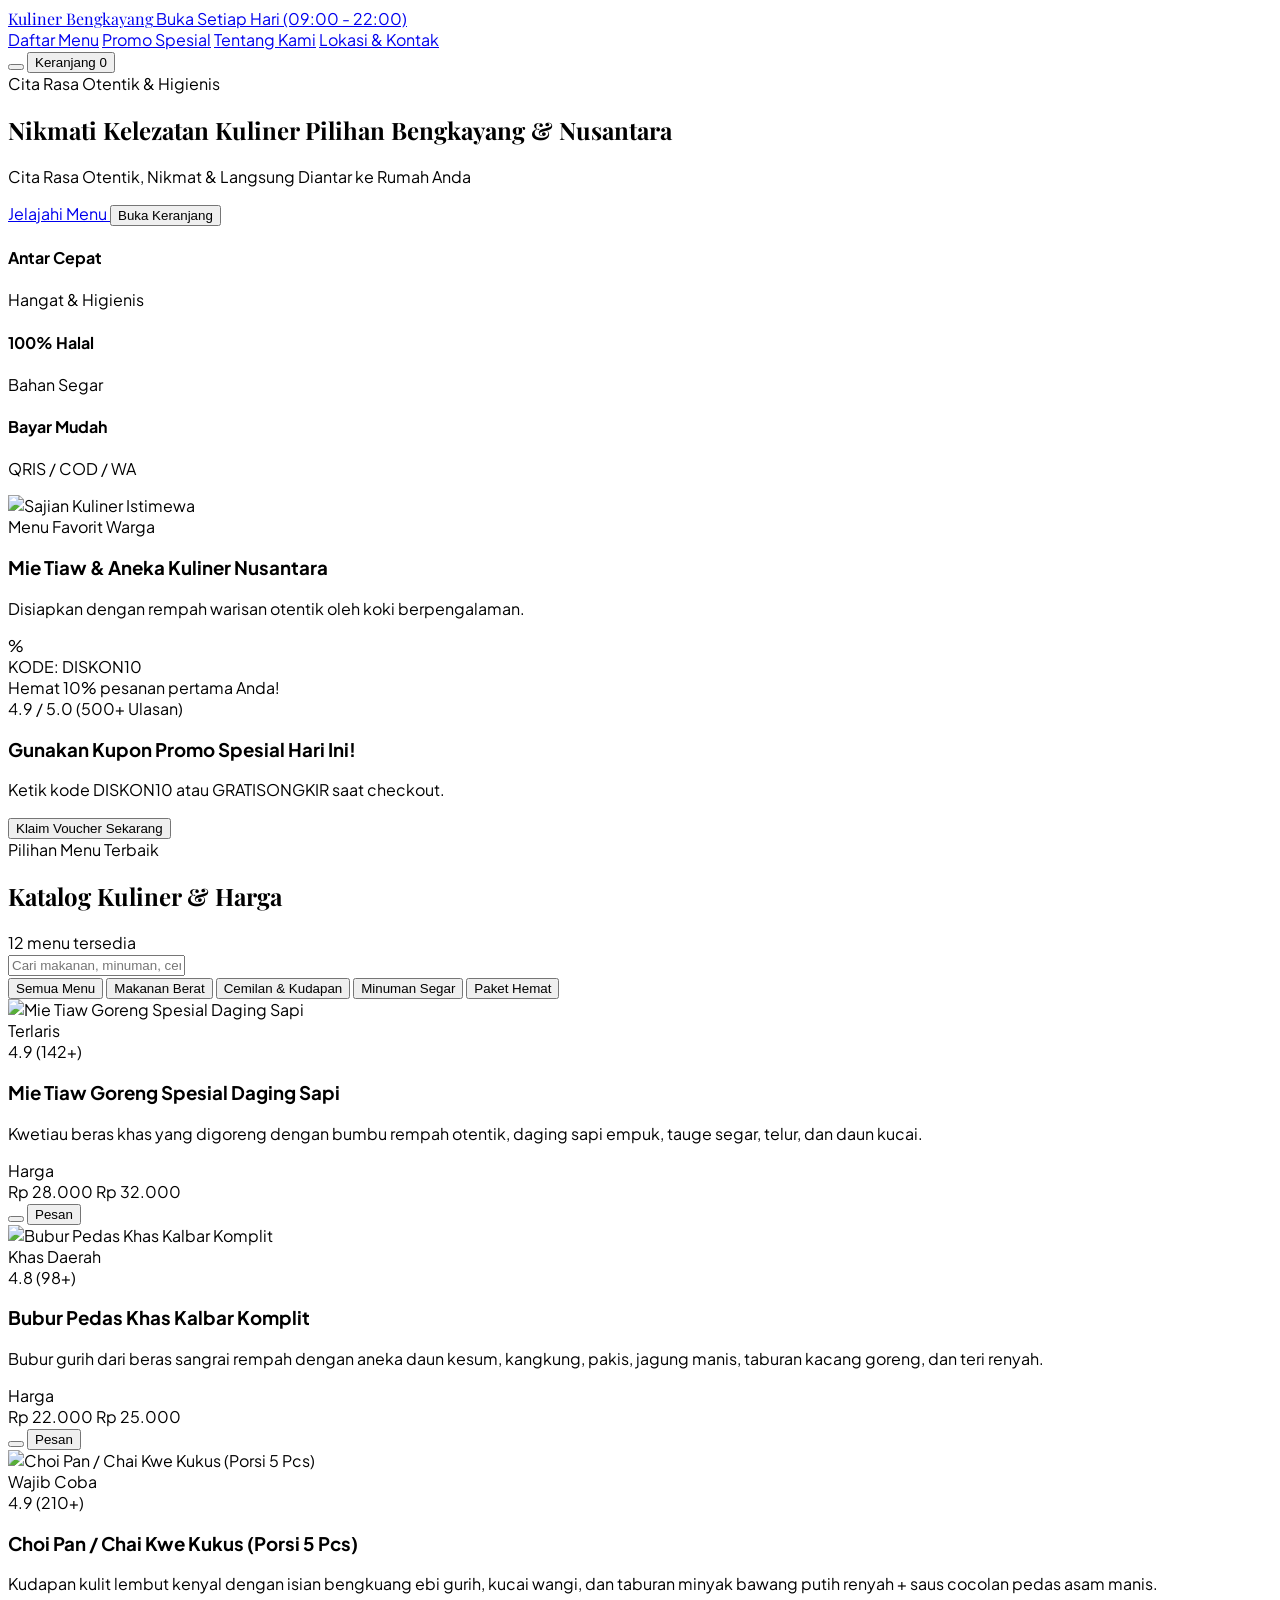
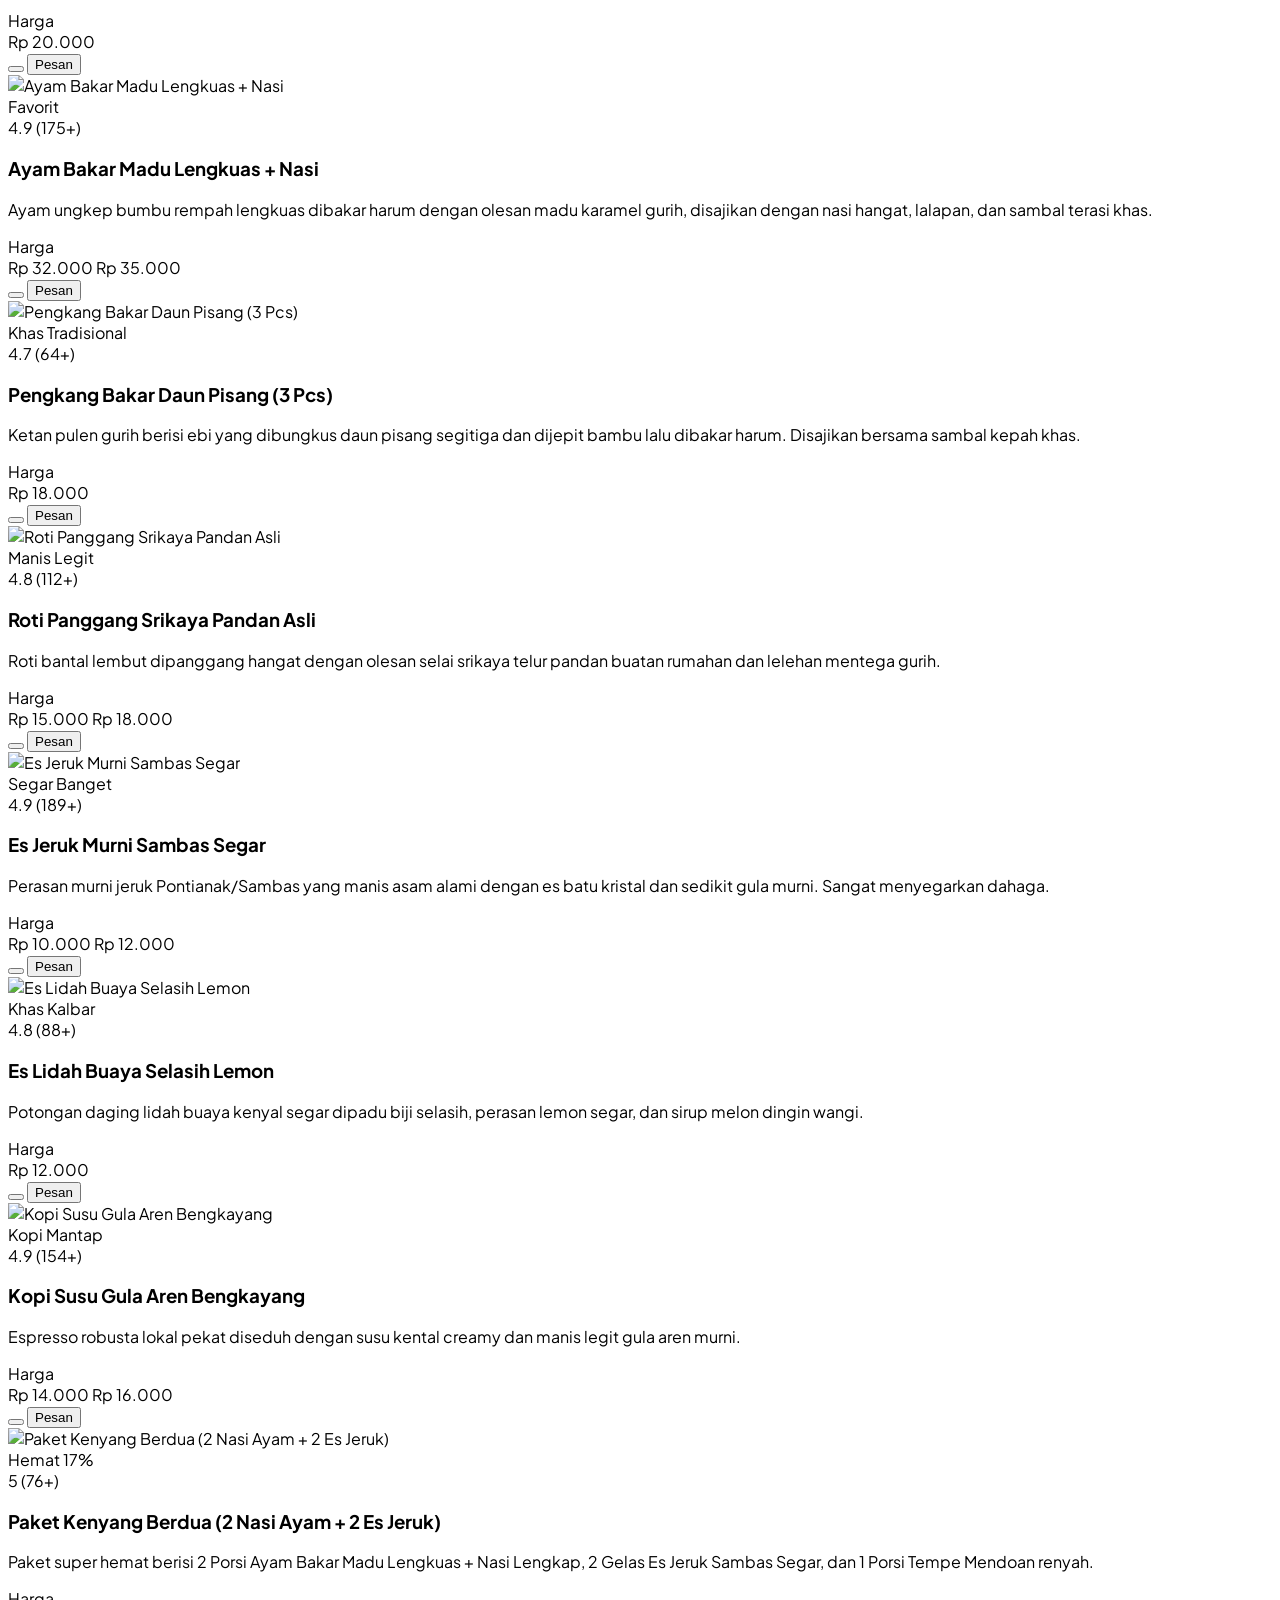
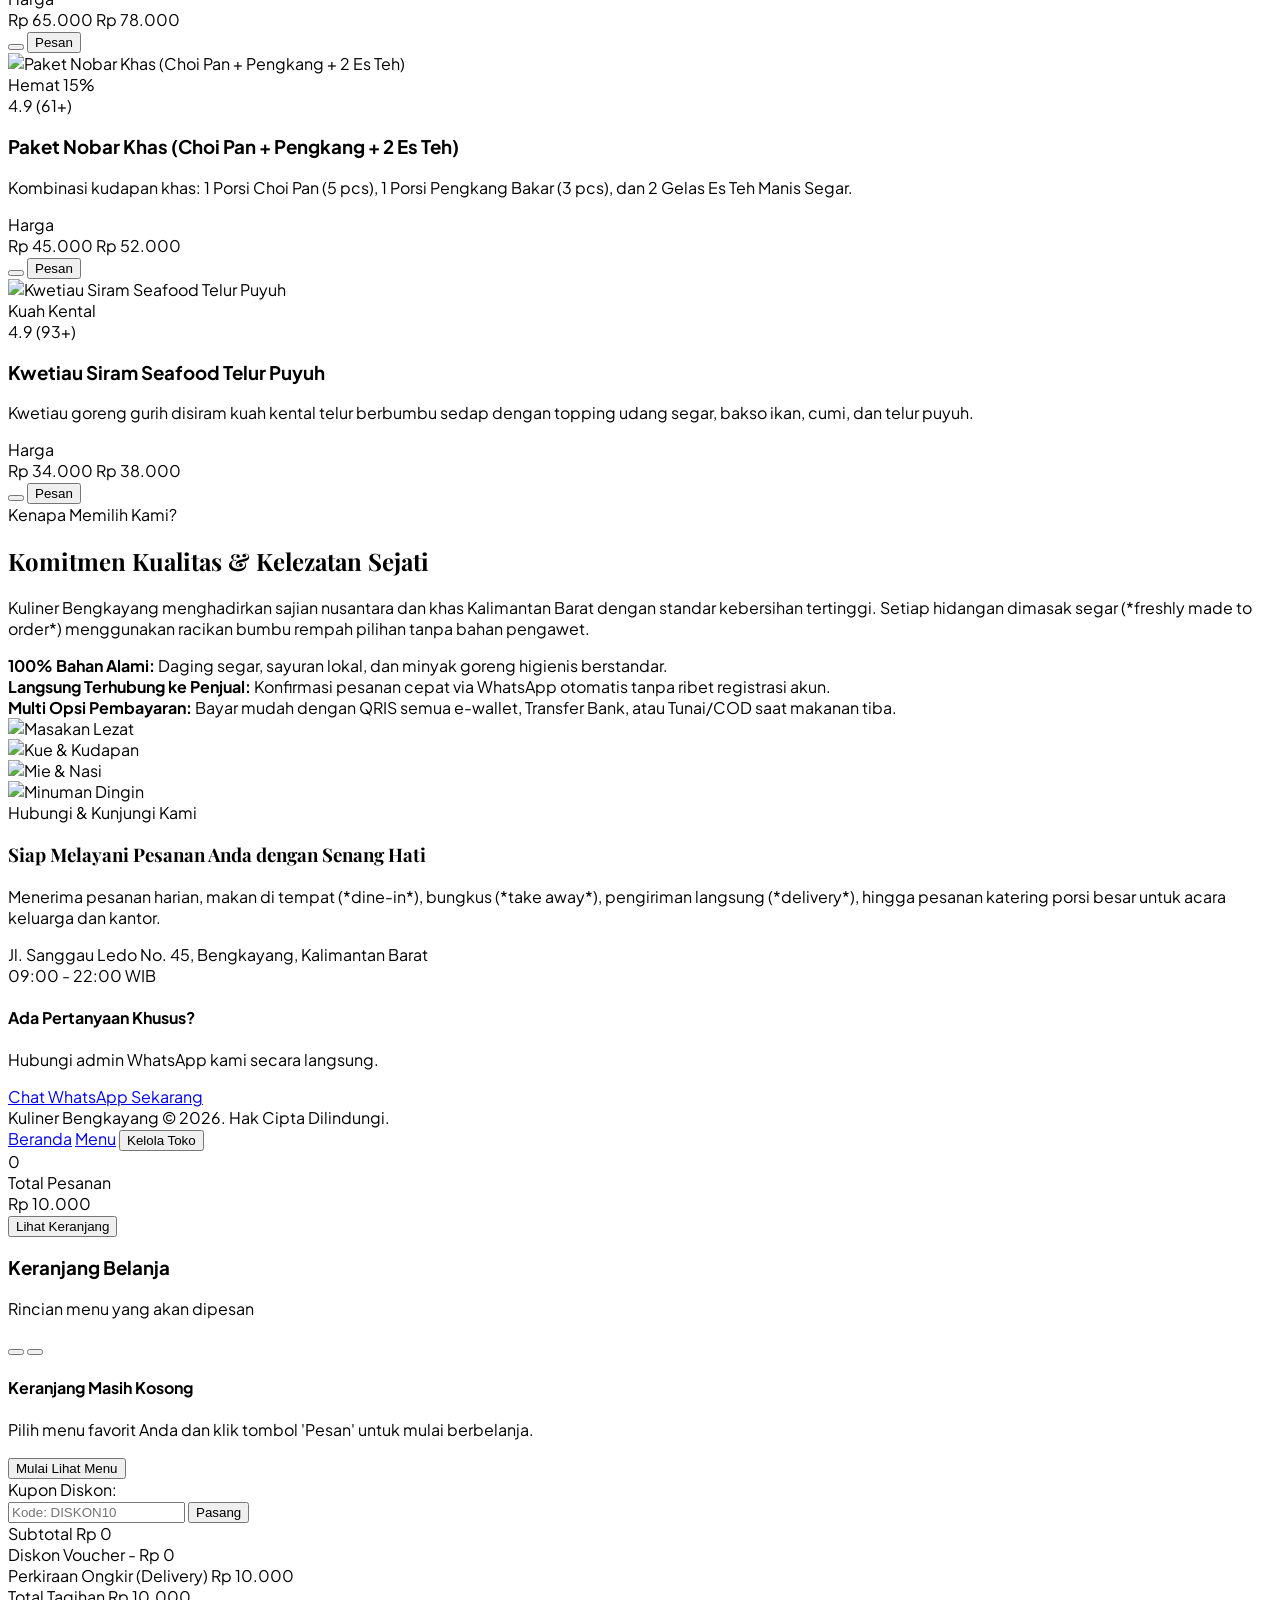
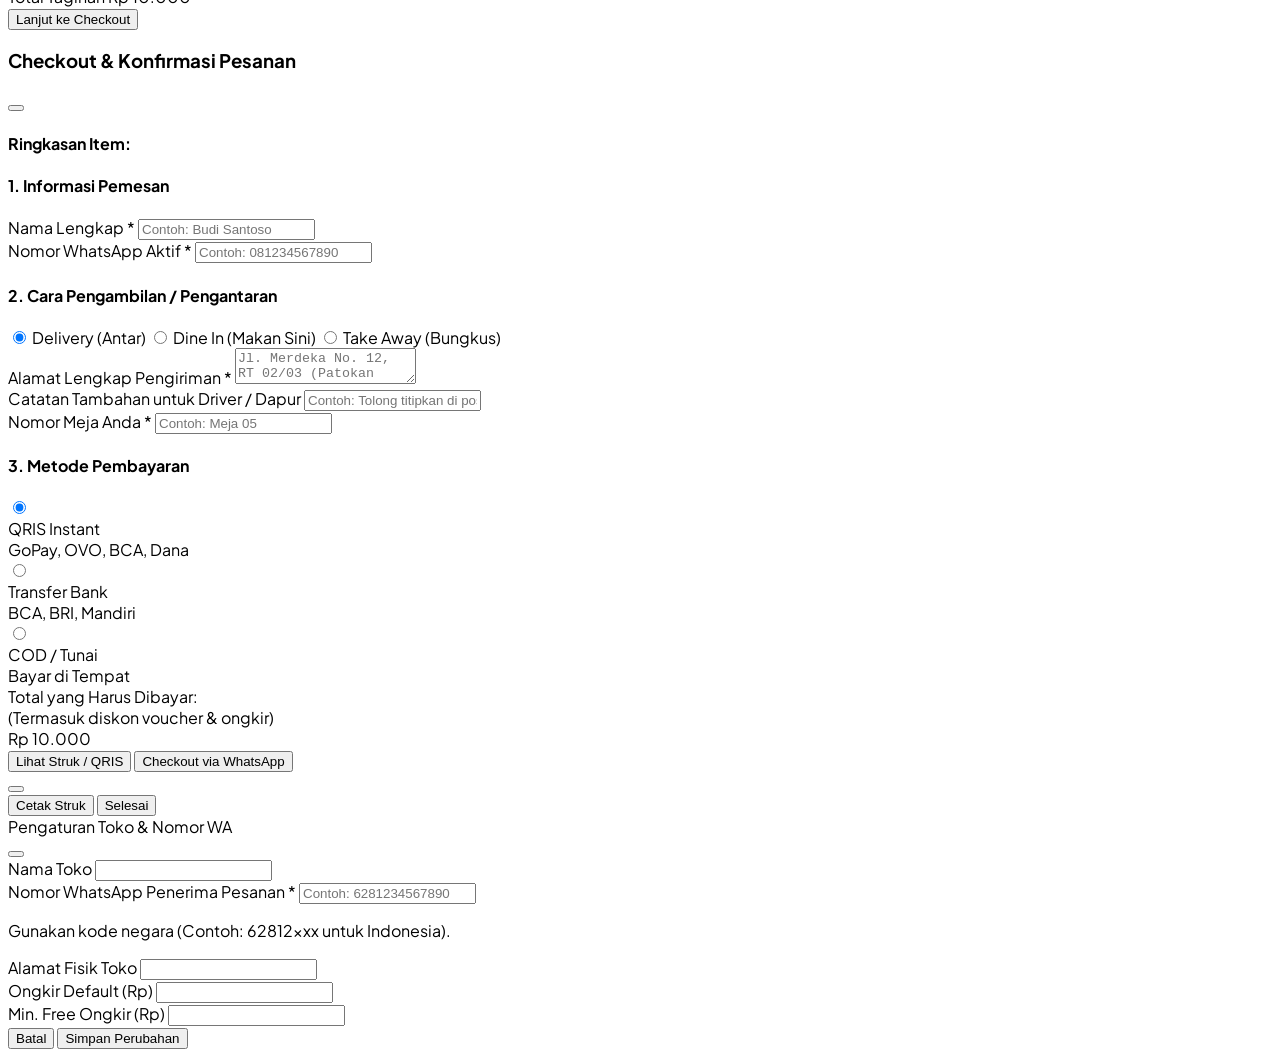
==== index.html @ 701ecc0f "Initial commit: Website Kuliner Bengkayang & Checkout" ====
<!DOCTYPE html>
<html lang="id" class="scroll-smooth">
<head>
  <meta charset="UTF-8">
  <meta name="viewport" content="width=device-width, initial-scale=1.0">
  <title>Kuliner Bengkayang - Pesan Makanan Lezat Online</title>
  
  <!-- Meta SEO & Favicon -->
  <meta name="description" content="Website pemesanan aneka kuliner lezat khas Bengkayang dan Nusantara. Langsung pesan dengan mudah dan checkout via WhatsApp!">
  <link rel="icon" type="image/svg+xml" href="data:image/svg+xml,<svg xmlns='http://www.w3.org/2000/svg' viewBox='0 0 24 24' fill='%23ea580c'><path d='M12 2C6.48 2 2 6.48 2 12s4.48 10 10 10 10-4.48 10-10S17.52 2 12 2zm1 17.93c-3.95-.49-7-3.85-7-7.93 0-.62.08-1.21.21-1.79L9 15v1c0 1.1.9 2 2 2v1.93zm6.9-2.54c-.26-.81-1-1.39-1.9-1.39h-1v-3c0-.55-.45-1-1-1H8v-2h2c.55 0 1-.45 1-1V7h2c1.1 0 2-.9 2-2v-.41c2.93 1.19 5 4.06 5 7.41 0 2.08-.8 3.97-2.1 5.4z'/></svg>">
  
  <!-- Tailwind CSS CDN -->
  <script src="https://cdn.tailwindcss.com"></script>
  <script>
    tailwind.config = {
      theme: {
        extend: {
          colors: {
            brand: {
              50: '#fff7ed',
              100: '#ffedd5',
              200: '#fed7aa',
              300: '#fdba74',
              400: '#fb923c',
              500: '#f97316',
              600: '#ea580c',
              700: '#c2410c',
              800: '#9a3412',
              900: '#7c2d12',
            }
          }
        }
      }
    }
  </script>

  <!-- Lucide Icons -->
  <script src="https://unpkg.com/lucide@latest"></script>
  
  <!-- Custom Styles -->
  <link rel="stylesheet" href="css/custom.css">
</head>
<body class="bg-slate-50 text-slate-800 antialiased min-h-screen flex flex-col justify-between">

  <!-- ==================== HEADER / NAVBAR ==================== -->
  <header class="sticky top-0 z-40 glass-nav border-b border-slate-200/80 transition-all duration-300">
    <div class="max-w-7xl mx-auto px-4 sm:px-6 lg:px-8">
      <div class="flex items-center justify-between h-20">
        
        <!-- Logo & Store Name -->
        <a href="#home" class="flex items-center gap-3 group">
          <div class="w-11 h-11 rounded-2xl bg-gradient-to-tr from-orange-600 to-amber-500 flex items-center justify-center text-white shadow-lg shadow-orange-500/30 group-hover:scale-105 transition">
            <i data-lucide="utensils-crossed" class="w-6 h-6"></i>
          </div>
          <div>
            <span class="text-xl font-extrabold text-slate-900 tracking-tight block font-serif-title store-name-text">
              Kuliner Bengkayang
            </span>
            <span class="text-[11px] font-medium text-orange-600 tracking-wider uppercase flex items-center gap-1">
              <span class="w-2 h-2 rounded-full bg-emerald-500 animate-pulse"></span>
              Buka Setiap Hari (09:00 - 22:00)
            </span>
          </div>
        </a>

        <!-- Desktop Navigation -->
        <nav class="hidden md:flex items-center gap-8 text-sm font-semibold text-slate-600">
          <a href="#menu" class="hover:text-orange-600 transition">Daftar Menu</a>
          <a href="#promo" class="hover:text-orange-600 transition">Promo Spesial</a>
          <a href="#tentang" class="hover:text-orange-600 transition">Tentang Kami</a>
          <a href="#lokasi" class="hover:text-orange-600 transition">Lokasi & Kontak</a>
        </nav>

        <!-- Header Actions -->
        <div class="flex items-center gap-3">
          <!-- Tombol Setting Penjual / Admin Cepat -->
          <button 
            type="button"
            onclick="openStoreSettingsModal()" 
            title="Pengaturan Toko & Nomor WhatsApp"
            class="p-2.5 text-slate-500 hover:text-orange-600 hover:bg-orange-50 rounded-xl transition border border-slate-200">
            <i data-lucide="settings" class="w-5 h-5"></i>
          </button>

          <!-- Tombol Keranjang -->
          <button 
            type="button"
            onclick="toggleCartDrawer(true)"
            class="cart-trigger-btn relative flex items-center gap-2.5 bg-orange-600 hover:bg-orange-700 active:scale-95 text-white px-4 py-2.5 rounded-xl font-bold text-sm shadow-md shadow-orange-500/25 transition">
            <i data-lucide="shopping-bag" class="w-5 h-5"></i>
            <span class="hidden sm:inline">Keranjang</span>
            <span class="cart-count-badge hidden absolute -top-2 -right-2 bg-slate-900 text-white text-xs font-black w-6 h-6 rounded-full flex items-center justify-center border-2 border-white shadow">
              0
            </span>
          </button>
        </div>
      </div>
    </div>
  </header>

  <!-- ==================== MAIN CONTENT ==================== -->
  <main class="flex-grow">

    <!-- HERO SECTION -->
    <section id="home" class="relative overflow-hidden bg-gradient-to-b from-orange-50/80 via-white to-slate-50 py-12 sm:py-20">
      <!-- Decorative Background Ornaments -->
      <div class="absolute top-0 right-0 -mr-20 -mt-20 w-96 h-96 bg-orange-200/40 rounded-full blur-3xl pointer-events-none"></div>
      <div class="absolute bottom-0 left-0 -ml-20 -mb-20 w-80 h-80 bg-amber-200/30 rounded-full blur-3xl pointer-events-none"></div>

      <div class="max-w-7xl mx-auto px-4 sm:px-6 lg:px-8 relative z-10">
        <div class="grid grid-cols-1 lg:grid-cols-12 gap-12 items-center">
          
          <!-- Left Column: Copywriting & CTA -->
          <div class="lg:col-span-7 text-center lg:text-left">
            <div class="inline-flex items-center gap-2 px-3.5 py-1.5 rounded-full bg-orange-100 text-orange-800 text-xs font-bold tracking-wide uppercase mb-6 shadow-sm">
              <i data-lucide="flame" class="w-4 h-4 text-orange-600"></i>
              <span>Cita Rasa Otentik & Higienis</span>
            </div>

            <h1 class="text-3xl sm:text-5xl lg:text-6xl font-extrabold text-slate-900 tracking-tight leading-[1.15] mb-6 font-serif-title">
              Nikmati Kelezatan Kuliner Pilihan <span class="text-transparent bg-clip-text bg-gradient-to-r from-orange-600 to-amber-500">Bengkayang & Nusantara</span>
            </h1>

            <p id="storeTagline" class="text-base sm:text-lg text-slate-600 mb-8 max-w-2xl mx-auto lg:mx-0 leading-relaxed">
              Dari Mie Tiaw Goreng Daging Sapi, Choi Pan gurih, Bubur Pedas berempah, hingga Es Jeruk Sambas segar. Pesan online sekarang dan langsung checkout via WhatsApp dengan mudah!
            </p>

            <div class="flex flex-col sm:flex-row items-center justify-center lg:justify-start gap-4">
              <a href="#menu" class="w-full sm:w-auto inline-flex items-center justify-center gap-2 px-7 py-3.5 rounded-xl bg-orange-600 hover:bg-orange-700 text-white font-bold text-base shadow-lg shadow-orange-500/30 hover:shadow-orange-500/40 hover:-translate-y-0.5 transition">
                <i data-lucide="utensils" class="w-5 h-5"></i>
                <span>Jelajahi Menu</span>
              </a>
              <button onclick="toggleCartDrawer(true)" class="w-full sm:w-auto inline-flex items-center justify-center gap-2 px-7 py-3.5 rounded-xl bg-white hover:bg-slate-100 text-slate-700 font-bold text-base border border-slate-200 shadow-sm transition">
                <i data-lucide="shopping-cart" class="w-5 h-5 text-orange-600"></i>
                <span>Buka Keranjang</span>
              </button>
            </div>

            <!-- Benefit Icons -->
            <div class="grid grid-cols-3 gap-4 mt-10 pt-8 border-t border-slate-200/80 max-w-xl mx-auto lg:mx-0 text-left">
              <div class="flex items-center gap-3">
                <div class="w-10 h-10 rounded-xl bg-orange-100 flex items-center justify-center text-orange-600 flex-shrink-0">
                  <i data-lucide="truck" class="w-5 h-5"></i>
                </div>
                <div>
                  <h4 class="text-xs font-bold text-slate-800">Antar Cepat</h4>
                  <p class="text-[11px] text-slate-500">Hangat & Higienis</p>
                </div>
              </div>
              <div class="flex items-center gap-3">
                <div class="w-10 h-10 rounded-xl bg-emerald-100 flex items-center justify-center text-emerald-600 flex-shrink-0">
                  <i data-lucide="badge-check" class="w-5 h-5"></i>
                </div>
                <div>
                  <h4 class="text-xs font-bold text-slate-800">100% Halal</h4>
                  <p class="text-[11px] text-slate-500">Bahan Segar</p>
                </div>
              </div>
              <div class="flex items-center gap-3">
                <div class="w-10 h-10 rounded-xl bg-amber-100 flex items-center justify-center text-amber-600 flex-shrink-0">
                  <i data-lucide="qr-code" class="w-5 h-5"></i>
                </div>
                <div>
                  <h4 class="text-xs font-bold text-slate-800">Bayar Mudah</h4>
                  <p class="text-[11px] text-slate-500">QRIS / COD / WA</p>
                </div>
              </div>
            </div>
          </div>

          <!-- Right Column: Hero Visual Showcase -->
          <div class="lg:col-span-5 relative">
            <div class="relative mx-auto max-w-md lg:max-w-none">
              <!-- Main Hero Food Image -->
              <div class="relative z-10 rounded-3xl overflow-hidden shadow-2xl border-4 border-white bg-slate-900">
                <img 
                  src="https://images.unsplash.com/photo-1555396273-367ea4eb4db5?auto=format&fit=crop&w=900&q=80" 
                  alt="Sajian Kuliner Istimewa" 
                  class="w-full h-80 sm:h-96 object-cover hover:scale-105 transition-transform duration-700"
                />
                <div class="absolute inset-0 bg-gradient-to-t from-slate-950/80 via-transparent to-transparent flex flex-col justify-end p-6 text-white">
                  <span class="inline-block px-3 py-1 rounded-full bg-orange-600 text-xs font-bold w-max mb-2">
                    Menu Favorit Warga
                  </span>
                  <h3 class="text-xl font-bold">Mie Tiaw & Aneka Kuliner Nusantara</h3>
                  <p class="text-xs text-slate-300 mt-1">Disiapkan dengan rempah warisan otentik oleh koki berpengalaman.</p>
                </div>
              </div>

              <!-- Floating Promo Badge Card -->
              <div class="absolute -bottom-6 -left-6 z-20 bg-white/95 backdrop-blur-md p-4 rounded-2xl shadow-xl border border-slate-100 max-w-[210px] hidden sm:flex items-center gap-3 animate-pulse-subtle">
                <div class="w-12 h-12 rounded-xl bg-gradient-to-tr from-amber-500 to-orange-500 flex items-center justify-center text-white flex-shrink-0 font-black text-lg">
                  %
                </div>
                <div>
                  <div class="text-xs font-extrabold text-slate-800">KODE: DISKON10</div>
                  <div class="text-[11px] text-slate-500">Hemat 10% pesanan pertama Anda!</div>
                </div>
              </div>

              <!-- Floating Rating Card -->
              <div class="absolute -top-6 -right-6 z-20 bg-white/95 backdrop-blur-md px-4 py-3 rounded-2xl shadow-xl border border-slate-100 hidden sm:flex items-center gap-2">
                <div class="flex text-amber-400">
                  <i data-lucide="star" class="w-4 h-4 fill-amber-400"></i>
                  <i data-lucide="star" class="w-4 h-4 fill-amber-400"></i>
                  <i data-lucide="star" class="w-4 h-4 fill-amber-400"></i>
                  <i data-lucide="star" class="w-4 h-4 fill-amber-400"></i>
                  <i data-lucide="star" class="w-4 h-4 fill-amber-400"></i>
                </div>
                <span class="text-xs font-bold text-slate-800">4.9 / 5.0 (500+ Ulasan)</span>
              </div>
            </div>
          </div>

        </div>
      </div>
    </section>

    <!-- PROMO BANNER SECTION -->
    <section id="promo" class="py-6 bg-orange-600 text-white">
      <div class="max-w-7xl mx-auto px-4 sm:px-6 lg:px-8">
        <div class="flex flex-col md:flex-row items-center justify-between gap-4">
          <div class="flex items-center gap-3 text-center md:text-left">
            <div class="w-10 h-10 rounded-full bg-white/20 flex items-center justify-center flex-shrink-0">
              <i data-lucide="ticket-percent" class="w-5 h-5"></i>
            </div>
            <div>
              <h3 class="font-extrabold text-base">Gunakan Kupon Promo Spesial Hari Ini!</h3>
              <p class="text-xs text-orange-100">Ketik kode <span class="font-mono font-bold bg-orange-700 px-2 py-0.5 rounded">DISKON10</span> atau <span class="font-mono font-bold bg-orange-700 px-2 py-0.5 rounded">GRATISONGKIR</span> saat checkout.</p>
            </div>
          </div>
          <button onclick="toggleCartDrawer(true)" class="px-5 py-2 rounded-xl bg-white text-orange-600 font-bold text-xs hover:bg-orange-50 transition shadow">
            Klaim Voucher Sekarang
          </button>
        </div>
      </div>
    </section>

    <!-- MENU SECTION -->
    <section id="menu" class="py-12 sm:py-16">
      <div class="max-w-7xl mx-auto px-4 sm:px-6 lg:px-8">
        
        <!-- Section Header -->
        <div class="flex flex-col md:flex-row md:items-end justify-between gap-4 mb-8">
          <div>
            <div class="inline-flex items-center gap-2 text-xs font-bold text-orange-600 uppercase tracking-widest mb-2">
              <i data-lucide="sparkles" class="w-4 h-4"></i>
              <span>Pilihan Menu Terbaik</span>
            </div>
            <h2 class="text-2xl sm:text-4xl font-extrabold text-slate-900 tracking-tight font-serif-title">
              Katalog Kuliner & Harga
            </h2>
          </div>
          <div id="menuCountBadge" class="text-xs sm:text-sm font-semibold text-slate-500 bg-white px-4 py-2 rounded-xl border border-slate-200 self-start md:self-auto">
            Memuat menu...
          </div>
        </div>

        <!-- Search Bar & Filters -->
        <div class="flex flex-col md:flex-row items-center gap-4 mb-8">
          <!-- Live Search Input -->
          <div class="relative w-full md:w-80">
            <i data-lucide="search" class="w-4 h-4 text-slate-400 absolute left-3.5 top-1/2 -translate-y-1/2"></i>
            <input 
              type="text" 
              id="searchInput"
              placeholder="Cari makanan, minuman, cemilan..." 
              class="w-full pl-10 pr-4 py-2.5 rounded-xl border border-slate-200 bg-white text-sm focus:outline-none focus:ring-2 focus:ring-orange-500 focus:border-transparent transition shadow-sm"
            />
          </div>

          <!-- Category Pills Filter (Horizontal Scroll on Mobile) -->
          <div id="categoryTabs" class="flex items-center gap-2 overflow-x-auto w-full pb-2 md:pb-0 scrollbar-none">
            <!-- Rendered by JS -->
          </div>
        </div>

        <!-- Menu Grid Container -->
        <div id="menuGrid" class="grid grid-cols-1 sm:grid-cols-2 lg:grid-cols-3 xl:grid-cols-4 gap-6">
          <!-- Rendered by JS -->
        </div>

      </div>
    </section>

    <!-- TENTANG KAMI SECTION -->
    <section id="tentang" class="py-12 bg-white border-y border-slate-200/80">
      <div class="max-w-7xl mx-auto px-4 sm:px-6 lg:px-8">
        <div class="grid grid-cols-1 lg:grid-cols-2 gap-10 items-center">
          <div>
            <div class="inline-flex items-center gap-2 text-xs font-bold text-orange-600 uppercase tracking-widest mb-2">
              <i data-lucide="heart-handshake" class="w-4 h-4"></i>
              <span>Kenapa Memilih Kami?</span>
            </div>
            <h2 class="text-2xl sm:text-3xl font-extrabold text-slate-900 tracking-tight mb-4 font-serif-title">
              Komitmen Kualitas & Kelezatan Sejati
            </h2>
            <p class="text-slate-600 text-sm sm:text-base leading-relaxed mb-6">
              Kuliner Bengkayang menghadirkan sajian nusantara dan khas Kalimantan Barat dengan standar kebersihan tertinggi. Setiap hidangan dimasak segar (*freshly made to order*) menggunakan racikan bumbu rempah pilihan tanpa bahan pengawet.
            </p>

            <div class="space-y-3.5">
              <div class="flex items-start gap-3">
                <div class="w-6 h-6 rounded-full bg-orange-100 text-orange-600 flex items-center justify-center flex-shrink-0 mt-0.5">
                  <i data-lucide="check" class="w-3.5 h-3.5"></i>
                </div>
                <div class="text-sm text-slate-700">
                  <strong class="text-slate-900">100% Bahan Alami:</strong> Daging segar, sayuran lokal, dan minyak goreng higienis berstandar.
                </div>
              </div>
              <div class="flex items-start gap-3">
                <div class="w-6 h-6 rounded-full bg-orange-100 text-orange-600 flex items-center justify-center flex-shrink-0 mt-0.5">
                  <i data-lucide="check" class="w-3.5 h-3.5"></i>
                </div>
                <div class="text-sm text-slate-700">
                  <strong class="text-slate-900">Langsung Terhubung ke Penjual:</strong> Konfirmasi pesanan cepat via WhatsApp otomatis tanpa ribet registrasi akun.
                </div>
              </div>
              <div class="flex items-start gap-3">
                <div class="w-6 h-6 rounded-full bg-orange-100 text-orange-600 flex items-center justify-center flex-shrink-0 mt-0.5">
                  <i data-lucide="check" class="w-3.5 h-3.5"></i>
                </div>
                <div class="text-sm text-slate-700">
                  <strong class="text-slate-900">Multi Opsi Pembayaran:</strong> Bayar mudah dengan QRIS semua e-wallet, Transfer Bank, atau Tunai/COD saat makanan tiba.
                </div>
              </div>
            </div>
          </div>

          <div class="grid grid-cols-2 gap-4">
            <div class="space-y-4">
              <div class="rounded-2xl overflow-hidden shadow-md">
                <img src="https://images.unsplash.com/photo-1555939594-58d7cb561ad1?auto=format&fit=crop&w=600&q=80" alt="Masakan Lezat" class="w-full h-44 sm:h-52 object-cover hover:scale-105 transition duration-300">
              </div>
              <div class="rounded-2xl overflow-hidden shadow-md">
                <img src="https://images.unsplash.com/photo-1565299585323-38d6b0865b47?auto=format&fit=crop&w=600&q=80" alt="Kue & Kudapan" class="w-full h-36 sm:h-44 object-cover hover:scale-105 transition duration-300">
              </div>
            </div>
            <div class="space-y-4 pt-6">
              <div class="rounded-2xl overflow-hidden shadow-md">
                <img src="https://images.unsplash.com/photo-1563379091339-03b21ab4a4f8?auto=format&fit=crop&w=600&q=80" alt="Mie & Nasi" class="w-full h-36 sm:h-44 object-cover hover:scale-105 transition duration-300">
              </div>
              <div class="rounded-2xl overflow-hidden shadow-md">
                <img src="https://images.unsplash.com/photo-1513558161293-cdaf765ed2fd?auto=format&fit=crop&w=600&q=80" alt="Minuman Dingin" class="w-full h-44 sm:h-52 object-cover hover:scale-105 transition duration-300">
              </div>
            </div>
          </div>
        </div>
      </div>
    </section>

    <!-- LOKASI & KONTAK SECTION -->
    <section id="lokasi" class="py-12 sm:py-16 bg-slate-100/70">
      <div class="max-w-7xl mx-auto px-4 sm:px-6 lg:px-8">
        <div class="bg-gradient-to-br from-slate-900 to-slate-800 rounded-3xl text-white p-8 sm:p-12 shadow-xl overflow-hidden relative">
          
          <div class="grid grid-cols-1 lg:grid-cols-12 gap-8 relative z-10 items-center">
            <div class="lg:col-span-7">
              <span class="px-3 py-1 bg-orange-600/30 text-orange-400 border border-orange-500/30 text-xs font-bold rounded-full uppercase tracking-wider mb-4 inline-block">
                Hubungi & Kunjungi Kami
              </span>
              <h3 class="text-2xl sm:text-4xl font-extrabold font-serif-title mb-4">
                Siap Melayani Pesanan Anda dengan Senang Hati
              </h3>
              <p class="text-slate-300 text-sm sm:text-base mb-6 leading-relaxed">
                Menerima pesanan harian, makan di tempat (*dine-in*), bungkus (*take away*), pengiriman langsung (*delivery*), hingga pesanan katering porsi besar untuk acara keluarga dan kantor.
              </p>

              <div class="space-y-3 text-sm text-slate-300">
                <div class="flex items-center gap-3">
                  <i data-lucide="map-pin" class="w-5 h-5 text-orange-400 flex-shrink-0"></i>
                  <span id="storeAddressText">Jl. Sanggau Ledo No. 45, Bengkayang, Kalimantan Barat</span>
                </div>
                <div class="flex items-center gap-3">
                  <i data-lucide="clock" class="w-5 h-5 text-orange-400 flex-shrink-0"></i>
                  <span id="storeHoursText">Buka Setiap Hari: 09:00 - 22:00 WIB</span>
                </div>
              </div>
            </div>

            <div class="lg:col-span-5 flex flex-col items-center lg:items-end justify-center">
              <div class="bg-white/10 backdrop-blur-md p-6 rounded-2xl border border-white/10 text-center w-full max-w-sm">
                <div class="w-14 h-14 rounded-2xl bg-emerald-500 text-white flex items-center justify-center mx-auto mb-3 shadow-lg">
                  <i data-lucide="message-circle" class="w-8 h-8"></i>
                </div>
                <h4 class="font-bold text-lg text-white mb-1">Ada Pertanyaan Khusus?</h4>
                <p class="text-xs text-slate-300 mb-4">Hubungi admin WhatsApp kami secara langsung.</p>
                <a href="#" class="store-wa-link w-full inline-flex items-center justify-center gap-2 px-5 py-3 rounded-xl bg-emerald-500 hover:bg-emerald-600 text-white font-bold text-sm shadow-lg transition">
                  <i data-lucide="phone-call" class="w-4 h-4"></i>
                  <span>Chat WhatsApp Sekarang</span>
                </a>
              </div>
            </div>
          </div>

        </div>
      </div>
    </section>

  </main>

  <!-- ==================== FOOTER ==================== -->
  <footer class="bg-white border-t border-slate-200 py-8">
    <div class="max-w-7xl mx-auto px-4 sm:px-6 lg:px-8">
      <div class="flex flex-col sm:flex-row items-center justify-between gap-4 text-xs text-slate-500">
        <div class="flex items-center gap-2">
          <div class="w-6 h-6 rounded-lg bg-orange-600 text-white flex items-center justify-center">
            <i data-lucide="utensils" class="w-3.5 h-3.5"></i>
          </div>
          <span class="font-bold text-slate-800 store-name-text">Kuliner Bengkayang</span>
          <span>&copy; 2026. Hak Cipta Dilindungi.</span>
        </div>
        <div class="flex items-center gap-4">
          <a href="#home" class="hover:text-orange-600 transition">Beranda</a>
          <a href="#menu" class="hover:text-orange-600 transition">Menu</a>
          <button onclick="openStoreSettingsModal()" class="hover:text-orange-600 transition underline">Kelola Toko</button>
        </div>
      </div>
    </div>
  </footer>

  <!-- ==================== FLOATING CART BOTTOM BAR (MOBILE & DESKTOP) ==================== -->
  <div id="floatingCartBar" class="fixed bottom-6 left-1/2 -translate-x-1/2 z-30 w-[92%] max-w-lg transition-all duration-300 translate-y-28 opacity-0 pointer-events-none">
    <div class="bg-slate-900/95 backdrop-blur-md text-white p-3.5 sm:p-4 rounded-2xl shadow-2xl border border-slate-800 flex items-center justify-between gap-4">
      <div class="flex items-center gap-3">
        <div class="w-10 h-10 rounded-xl bg-orange-600 flex items-center justify-center text-white relative flex-shrink-0">
          <i data-lucide="shopping-bag" class="w-5 h-5"></i>
          <span class="cart-count-badge absolute -top-1.5 -right-1.5 bg-white text-slate-900 text-[10px] font-black w-5 h-5 rounded-full flex items-center justify-center">
            0
          </span>
        </div>
        <div>
          <div class="text-[11px] text-slate-400 font-medium">Total Pesanan</div>
          <div class="text-base font-extrabold text-orange-400 cart-total-text">Rp 0</div>
        </div>
      </div>

      <div class="flex items-center gap-2">
        <button 
          onclick="toggleCartDrawer(true)" 
          class="px-4 py-2.5 rounded-xl bg-orange-600 hover:bg-orange-700 text-white font-bold text-xs sm:text-sm flex items-center gap-1.5 shadow-lg shadow-orange-500/20 transition">
          <span>Lihat Keranjang</span>
          <i data-lucide="arrow-right" class="w-4 h-4"></i>
        </button>
      </div>
    </div>
  </div>

  <!-- ==================== CART DRAWER ==================== -->
  <div id="cartBackdrop" onclick="toggleCartDrawer(false)" class="fixed inset-0 bg-black/50 backdrop-blur-sm z-50 transition-opacity duration-300 opacity-0 pointer-events-none"></div>
  
  <aside id="cartDrawer" class="fixed top-0 right-0 bottom-0 z-50 w-full max-w-md bg-slate-50 shadow-2xl border-l border-slate-200 transform translate-x-full transition-transform duration-300 ease-in-out flex flex-col justify-between">
    
    <!-- Drawer Header -->
    <div class="p-4 sm:p-5 bg-white border-b border-slate-200 flex items-center justify-between">
      <div class="flex items-center gap-2.5">
        <div class="w-9 h-9 rounded-xl bg-orange-100 text-orange-600 flex items-center justify-center">
          <i data-lucide="shopping-bag" class="w-5 h-5"></i>
        </div>
        <div>
          <h3 class="font-bold text-slate-800 text-base">Keranjang Belanja</h3>
          <p class="text-xs text-slate-400">Rincian menu yang akan dipesan</p>
        </div>
      </div>
      <div class="flex items-center gap-1">
        <button onclick="clearCart()" title="Kosongkan Keranjang" class="p-2 text-slate-400 hover:text-rose-600 transition rounded-lg">
          <i data-lucide="trash-2" class="w-4 h-4"></i>
        </button>
        <button onclick="toggleCartDrawer(false)" class="p-2 text-slate-400 hover:text-slate-800 transition rounded-lg">
          <i data-lucide="x" class="w-5 h-5"></i>
        </button>
      </div>
    </div>

    <!-- Drawer Items List -->
    <div id="cartDrawerItems" class="flex-1 overflow-y-auto p-4 space-y-3">
      <!-- Rendered by JS -->
    </div>

    <!-- Drawer Footer / Summary & Checkout CTA -->
    <div class="p-4 sm:p-5 bg-white border-t border-slate-200 space-y-3.5">
      
      <!-- Voucher Input -->
      <div class="space-y-1">
        <label class="block text-[11px] font-bold text-slate-600 uppercase tracking-wide">Kupon Diskon:</label>
        <div class="flex gap-2">
          <input 
            type="text" 
            id="voucherCodeInput"
            placeholder="Kode: DISKON10" 
            class="flex-1 px-3 py-2 uppercase font-mono text-xs rounded-xl border border-slate-200 focus:outline-none focus:ring-2 focus:ring-orange-500"
          />
          <button 
            onclick="applyVoucher()" 
            class="px-4 py-2 bg-slate-800 hover:bg-slate-900 text-white rounded-xl text-xs font-bold transition">
            Pasang
          </button>
        </div>
      </div>

      <!-- Price Breakdown -->
      <div class="space-y-1.5 text-xs text-slate-600 pt-2 border-t border-slate-100">
        <div class="flex justify-between">
          <span>Subtotal</span>
          <span class="font-bold text-slate-800 cart-subtotal-text">Rp 0</span>
        </div>
        <div class="flex justify-between text-emerald-600">
          <span>Diskon Voucher</span>
          <span class="font-bold cart-discount-text">- Rp 0</span>
        </div>
        <div class="flex justify-between">
          <span>Perkiraan Ongkir (Delivery)</span>
          <span class="font-bold text-slate-800 cart-shipping-text">Rp 10.000</span>
        </div>
        <div class="flex justify-between text-sm sm:text-base font-extrabold text-slate-900 pt-2 border-t border-slate-100">
          <span>Total Tagihan</span>
          <span class="text-orange-600 cart-total-text">Rp 0</span>
        </div>
      </div>

      <!-- Checkout Button -->
      <button 
        onclick="openCheckoutModal()"
        class="w-full flex items-center justify-center gap-2 py-3.5 px-4 bg-orange-600 hover:bg-orange-700 active:scale-[0.99] text-white rounded-xl font-bold text-sm sm:text-base shadow-lg shadow-orange-500/25 transition">
        <span>Lanjut ke Checkout</span>
        <i data-lucide="arrow-right" class="w-4 h-4"></i>
      </button>
    </div>

  </aside>

  <!-- ==================== MODAL DETAIL MAKANAN & VARIAN ==================== -->
  <div id="foodDetailModal" class="fixed inset-0 z-50 bg-black/60 backdrop-blur-sm hidden items-center justify-center p-4">
    <div id="foodDetailContent" class="bg-white rounded-2xl max-w-lg w-full overflow-hidden shadow-2xl transform transition-all">
      <!-- Rendered by JS -->
    </div>
  </div>

  <!-- ==================== MODAL FORM CHECKOUT ==================== -->
  <div id="checkoutModal" class="fixed inset-0 z-50 bg-black/60 backdrop-blur-sm hidden items-center justify-center p-4">
    <div class="bg-white rounded-2xl max-w-2xl w-full max-h-[90vh] overflow-y-auto shadow-2xl flex flex-col">
      
      <!-- Modal Header -->
      <div class="p-5 border-b border-slate-100 flex items-center justify-between bg-slate-50 sticky top-0 z-10">
        <div class="flex items-center gap-2">
          <div class="w-8 h-8 rounded-lg bg-orange-600 text-white flex items-center justify-center">
            <i data-lucide="check-square" class="w-5 h-5"></i>
          </div>
          <h3 class="font-bold text-slate-800 text-lg">Checkout & Konfirmasi Pesanan</h3>
        </div>
        <button onclick="closeCheckoutModal()" class="text-slate-400 hover:text-slate-700">
          <i data-lucide="x" class="w-5 h-5"></i>
        </button>
      </div>

      <!-- Modal Body -->
      <div class="p-5 sm:p-6 space-y-6">
        
        <!-- Rincian Pesanan Singkat -->
        <div class="bg-slate-50 border border-slate-200 rounded-xl p-4">
          <h4 class="text-xs font-bold text-slate-700 uppercase tracking-wider mb-2">Ringkasan Item:</h4>
          <div id="checkoutOrderList" class="space-y-1 max-h-36 overflow-y-auto pr-1">
            <!-- Rendered by JS -->
          </div>
        </div>

        <!-- Form Data Pemesan -->
        <div class="space-y-4">
          <h4 class="text-xs font-bold text-slate-700 uppercase tracking-wider">1. Informasi Pemesan</h4>
          
          <div class="grid grid-cols-1 sm:grid-cols-2 gap-3">
            <div>
              <label class="block text-xs font-semibold text-slate-600 mb-1">Nama Lengkap *</label>
              <input 
                type="text" 
                id="customerName" 
                placeholder="Contoh: Budi Santoso"
                class="w-full px-3.5 py-2.5 rounded-xl border border-slate-200 text-sm focus:outline-none focus:ring-2 focus:ring-orange-500"
                required
              />
            </div>
            <div>
              <label class="block text-xs font-semibold text-slate-600 mb-1">Nomor WhatsApp Aktif *</label>
              <input 
                type="tel" 
                id="customerPhone" 
                placeholder="Contoh: 081234567890"
                class="w-full px-3.5 py-2.5 rounded-xl border border-slate-200 text-sm focus:outline-none focus:ring-2 focus:ring-orange-500"
                required
              />
            </div>
          </div>
        </div>

        <!-- Tipe Pesanan (Delivery / Dine-in / Take Away) -->
        <div class="space-y-3">
          <h4 class="text-xs font-bold text-slate-700 uppercase tracking-wider">2. Cara Pengambilan / Pengantaran</h4>
          
          <div class="grid grid-cols-3 gap-2">
            <label class="flex flex-col items-center justify-center p-3 rounded-xl border cursor-pointer text-center hover:bg-orange-50 transition border-slate-200 has-[:checked]:border-orange-500 has-[:checked]:bg-orange-50 has-[:checked]:text-orange-700">
              <input type="radio" name="orderType" value="delivery" checked onchange="onOrderTypeChanged()" class="hidden">
              <i data-lucide="truck" class="w-5 h-5 mb-1 text-orange-600"></i>
              <span class="text-xs font-bold">Delivery (Antar)</span>
            </label>

            <label class="flex flex-col items-center justify-center p-3 rounded-xl border cursor-pointer text-center hover:bg-orange-50 transition border-slate-200 has-[:checked]:border-orange-500 has-[:checked]:bg-orange-50 has-[:checked]:text-orange-700">
              <input type="radio" name="orderType" value="dine-in" onchange="onOrderTypeChanged()" class="hidden">
              <i data-lucide="utensils" class="w-5 h-5 mb-1 text-orange-600"></i>
              <span class="text-xs font-bold">Dine In (Makan Sini)</span>
            </label>

            <label class="flex flex-col items-center justify-center p-3 rounded-xl border cursor-pointer text-center hover:bg-orange-50 transition border-slate-200 has-[:checked]:border-orange-500 has-[:checked]:bg-orange-50 has-[:checked]:text-orange-700">
              <input type="radio" name="orderType" value="take-away" onchange="onOrderTypeChanged()" class="hidden">
              <i data-lucide="shopping-bag" class="w-5 h-5 mb-1 text-orange-600"></i>
              <span class="text-xs font-bold">Take Away (Bungkus)</span>
            </label>
          </div>

          <!-- Section Alamat Pengantaran (Jika Delivery) -->
          <div id="deliveryAddressSection" class="space-y-3 pt-2">
            <div>
              <label class="block text-xs font-semibold text-slate-600 mb-1">Alamat Lengkap Pengiriman *</label>
              <textarea 
                id="deliveryAddress" 
                rows="2" 
                placeholder="Jl. Merdeka No. 12, RT 02/03 (Patokan depan minimarket / cat rumah hijau)"
                class="w-full px-3.5 py-2.5 rounded-xl border border-slate-200 text-sm focus:outline-none focus:ring-2 focus:ring-orange-500"
              ></textarea>
            </div>
            <div>
              <label class="block text-xs font-semibold text-slate-600 mb-1">Catatan Tambahan untuk Driver / Dapur</label>
              <input 
                type="text" 
                id="deliveryNote" 
                placeholder="Contoh: Tolong titipkan di pos satpam jika tidak ada orang"
                class="w-full px-3.5 py-2.5 rounded-xl border border-slate-200 text-sm focus:outline-none focus:ring-2 focus:ring-orange-500"
              />
            </div>
          </div>

          <!-- Section Nomor Meja (Jika Dine-in) -->
          <div id="dineInTableSection" class="hidden pt-2">
            <label class="block text-xs font-semibold text-slate-600 mb-1">Nomor Meja Anda *</label>
            <input 
              type="text" 
              id="tableNumber" 
              placeholder="Contoh: Meja 05"
              class="w-full px-3.5 py-2.5 rounded-xl border border-slate-200 text-sm focus:outline-none focus:ring-2 focus:ring-orange-500"
            />
          </div>
        </div>

        <!-- Pilihan Metode Pembayaran -->
        <div class="space-y-3">
          <h4 class="text-xs font-bold text-slate-700 uppercase tracking-wider">3. Metode Pembayaran</h4>
          
          <div class="grid grid-cols-1 sm:grid-cols-3 gap-2">
            <label class="flex items-center gap-2.5 p-3 rounded-xl border cursor-pointer transition border-slate-200 has-[:checked]:border-orange-500 has-[:checked]:bg-orange-50">
              <input type="radio" name="paymentMethod" value="QRIS" checked class="text-orange-600 focus:ring-orange-500">
              <div>
                <div class="text-xs font-bold text-slate-800">QRIS Instant</div>
                <div class="text-[10px] text-slate-400">GoPay, OVO, BCA, Dana</div>
              </div>
            </label>

            <label class="flex items-center gap-2.5 p-3 rounded-xl border cursor-pointer transition border-slate-200 has-[:checked]:border-orange-500 has-[:checked]:bg-orange-50">
              <input type="radio" name="paymentMethod" value="Transfer Bank" class="text-orange-600 focus:ring-orange-500">
              <div>
                <div class="text-xs font-bold text-slate-800">Transfer Bank</div>
                <div class="text-[10px] text-slate-400">BCA, BRI, Mandiri</div>
              </div>
            </label>

            <label class="flex items-center gap-2.5 p-3 rounded-xl border cursor-pointer transition border-slate-200 has-[:checked]:border-orange-500 has-[:checked]:bg-orange-50">
              <input type="radio" name="paymentMethod" value="COD / Tunai" class="text-orange-600 focus:ring-orange-500">
              <div>
                <div class="text-xs font-bold text-slate-800">COD / Tunai</div>
                <div class="text-[10px] text-slate-400">Bayar di Tempat</div>
              </div>
            </label>
          </div>
        </div>

        <!-- Total Tagihan Akhir -->
        <div class="bg-orange-50 border border-orange-200 rounded-xl p-4 flex items-center justify-between">
          <div>
            <div class="text-xs text-orange-800 font-semibold">Total yang Harus Dibayar:</div>
            <div class="text-xs text-slate-500">(Termasuk diskon voucher & ongkir)</div>
          </div>
          <div class="text-xl sm:text-2xl font-black text-orange-600 cart-total-text">Rp 0</div>
        </div>

      </div>

      <!-- Modal Footer Action Buttons -->
      <div class="p-5 bg-slate-50 border-t border-slate-200 flex flex-col sm:flex-row items-center justify-end gap-3 sticky bottom-0 z-10">
        <button 
          type="button" 
          onclick="processCheckout('receipt')" 
          class="w-full sm:w-auto px-5 py-3 rounded-xl border border-slate-300 bg-white hover:bg-slate-100 text-slate-700 font-bold text-xs sm:text-sm flex items-center justify-center gap-2 transition">
          <i data-lucide="receipt" class="w-4 h-4"></i>
          <span>Lihat Struk / QRIS</span>
        </button>

        <button 
          type="button" 
          onclick="processCheckout('whatsapp')" 
          class="w-full sm:w-auto px-6 py-3 rounded-xl bg-emerald-600 hover:bg-emerald-700 active:scale-95 text-white font-bold text-xs sm:text-sm flex items-center justify-center gap-2 shadow-lg shadow-emerald-500/25 transition">
          <i data-lucide="message-circle" class="w-5 h-5"></i>
          <span>Checkout via WhatsApp</span>
        </button>
      </div>

    </div>
  </div>

  <!-- ==================== MODAL STRUK / INVOICE DIGITAL ==================== -->
  <div id="receiptModal" class="fixed inset-0 z-50 bg-black/60 backdrop-blur-sm hidden items-center justify-center p-4">
    <div class="bg-white rounded-2xl max-w-md w-full max-h-[92vh] overflow-y-auto shadow-2xl p-6 relative">
      
      <button onclick="closeReceiptModal()" class="no-print absolute top-4 right-4 text-slate-400 hover:text-slate-700 p-1">
        <i data-lucide="x" class="w-5 h-5"></i>
      </button>

      <!-- Konten Struk Dinamis -->
      <div id="receiptContent">
        <!-- Rendered by JS -->
      </div>

      <!-- Action Buttons Struk -->
      <div class="no-print mt-6 pt-4 border-t border-slate-100 flex gap-2">
        <button onclick="window.print()" class="flex-1 py-2.5 px-3 bg-slate-800 hover:bg-slate-900 text-white rounded-xl text-xs font-bold flex items-center justify-center gap-2 transition">
          <i data-lucide="printer" class="w-4 h-4"></i>
          <span>Cetak Struk</span>
        </button>
        <button onclick="closeReceiptModal()" class="flex-1 py-2.5 px-3 bg-orange-600 hover:bg-orange-700 text-white rounded-xl text-xs font-bold flex items-center justify-center gap-2 transition">
          <i data-lucide="check" class="w-4 h-4"></i>
          <span>Selesai</span>
        </button>
      </div>
    </div>
  </div>

  <!-- ==================== MODAL PENGATURAN TOKO (ADMIN SETTING) ==================== -->
  <div id="storeSettingsModal" class="fixed inset-0 z-50 bg-black/60 backdrop-blur-sm hidden items-center justify-center p-4">
    <div class="bg-white rounded-2xl max-w-md w-full shadow-2xl p-6">
      <div class="flex items-center justify-between pb-3 border-b border-slate-100 mb-4">
        <div class="flex items-center gap-2 text-slate-800 font-bold text-base">
          <i data-lucide="settings" class="w-5 h-5 text-orange-600"></i>
          <span>Pengaturan Toko & Nomor WA</span>
        </div>
        <button onclick="closeStoreSettingsModal()" class="text-slate-400 hover:text-slate-700">
          <i data-lucide="x" class="w-5 h-5"></i>
        </button>
      </div>

      <div class="space-y-3.5 text-xs text-slate-600">
        <div>
          <label class="block font-semibold mb-1">Nama Toko</label>
          <input type="text" id="cfgStoreName" class="w-full px-3 py-2 rounded-xl border border-slate-200 text-sm focus:ring-2 focus:ring-orange-500">
        </div>
        <div>
          <label class="block font-semibold mb-1">Nomor WhatsApp Penerima Pesanan *</label>
          <input type="text" id="cfgStoreWa" placeholder="Contoh: 6281234567890" class="w-full px-3 py-2 rounded-xl border border-slate-200 text-sm focus:ring-2 focus:ring-orange-500 font-mono">
          <p class="text-[10px] text-slate-400 mt-1">Gunakan kode negara (Contoh: 62812xxx untuk Indonesia).</p>
        </div>
        <div>
          <label class="block font-semibold mb-1">Alamat Fisik Toko</label>
          <input type="text" id="cfgStoreAddress" class="w-full px-3 py-2 rounded-xl border border-slate-200 text-sm focus:ring-2 focus:ring-orange-500">
        </div>
        <div class="grid grid-cols-2 gap-2">
          <div>
            <label class="block font-semibold mb-1">Ongkir Default (Rp)</label>
            <input type="number" id="cfgStoreDeliveryFee" class="w-full px-3 py-2 rounded-xl border border-slate-200 text-sm focus:ring-2 focus:ring-orange-500">
          </div>
          <div>
            <label class="block font-semibold mb-1">Min. Free Ongkir (Rp)</label>
            <input type="number" id="cfgStoreMinFree" class="w-full px-3 py-2 rounded-xl border border-slate-200 text-sm focus:ring-2 focus:ring-orange-500">
          </div>
        </div>
      </div>

      <div class="mt-6 flex justify-end gap-2">
        <button onclick="closeStoreSettingsModal()" class="px-4 py-2 bg-slate-100 hover:bg-slate-200 text-slate-700 rounded-xl text-xs font-bold transition">
          Batal
        </button>
        <button onclick="saveStoreSettingsFromModal()" class="px-4 py-2 bg-orange-600 hover:bg-orange-700 text-white rounded-xl text-xs font-bold transition">
          Simpan Perubahan
        </button>
      </div>
    </div>
  </div>

  <!-- ==================== TOAST NOTIFICATION CONTAINER ==================== -->
  <div id="toastContainer" class="fixed top-24 right-4 sm:right-6 z-50 flex flex-col gap-2 pointer-events-none max-w-sm">
    <!-- Toasts dynamically appended here -->
  </div>

  <!-- Application Scripts -->
  <script src="js/data.js"></script>
  <script src="js/app.js"></script>
</body>
</html>
---- css/custom.css ----
/* Custom Styles for Kuliner Bengkayang */
@import url('https://fonts.googleapis.com/css2?family=Plus+Jakarta+Sans:wght@300;400;500;600;700;800&family=Playfair+Display:ital,wght@0,600;0,800;1,600&display=swap');

:root {
  --primary: #ea580c;
  --primary-dark: #c2410c;
  --secondary: #0f172a;
}

body {
  font-family: 'Plus Jakarta Sans', sans-serif;
  scroll-behavior: smooth;
  -webkit-tap-highlight-color: transparent;
}

.font-serif-title {
  font-family: 'Playfair Display', serif;
}

/* Custom Scrollbar */
::-webkit-scrollbar {
  width: 6px;
  height: 6px;
}
::-webkit-scrollbar-track {
  background: #f1f5f9;
}
::-webkit-scrollbar-thumb {
  background: #cbd5e1;
  border-radius: 9999px;
}
::-webkit-scrollbar-thumb:hover {
  background: #94a3b8;
}

/* Glassmorphism Effect */
.glass-nav {
  background: rgba(255, 255, 255, 0.88);
  backdrop-filter: blur(12px);
  -webkit-backdrop-filter: blur(12px);
}

.glass-card {
  background: rgba(255, 255, 255, 0.95);
  backdrop-filter: blur(10px);
}

/* Custom Animations */
@keyframes pulseSubtle {
  0%, 100% { transform: scale(1); }
  50% { transform: scale(1.05); }
}

.animate-pulse-subtle {
  animation: pulseSubtle 2.5s infinite ease-in-out;
}

/* Floating Badge Shake on Add */
@keyframes bumpCart {
  0% { transform: scale(1); }
  30% { transform: scale(1.25) rotate(-6deg); }
  60% { transform: scale(1.1) rotate(6deg); }
  100% { transform: scale(1); }
}

.cart-bump {
  animation: bumpCart 0.4s ease;
}

/* Card hover animation */
.food-card {
  transition: all 0.3s cubic-bezier(0.16, 1, 0.3, 1);
}
.food-card:hover {
  transform: translateY(-6px);
  box-shadow: 0 20px 25px -5px rgba(0, 0, 0, 0.08), 0 8px 10px -6px rgba(0, 0, 0, 0.04);
}

.food-card img {
  transition: transform 0.5s cubic-bezier(0.16, 1, 0.3, 1);
}
.food-card:hover img {
  transform: scale(1.06);
}

/* Print Styles for Digital Receipt */
@media print {
  body * {
    visibility: hidden;
  }
  #receiptModal, #receiptContent, #receiptContent * {
    visibility: visible;
  }
  #receiptModal {
    position: absolute;
    left: 0;
    top: 0;
    width: 100%;
    margin: 0;
    padding: 0;
    background: white;
  }
  .no-print {
    display: none !important;
  }
}
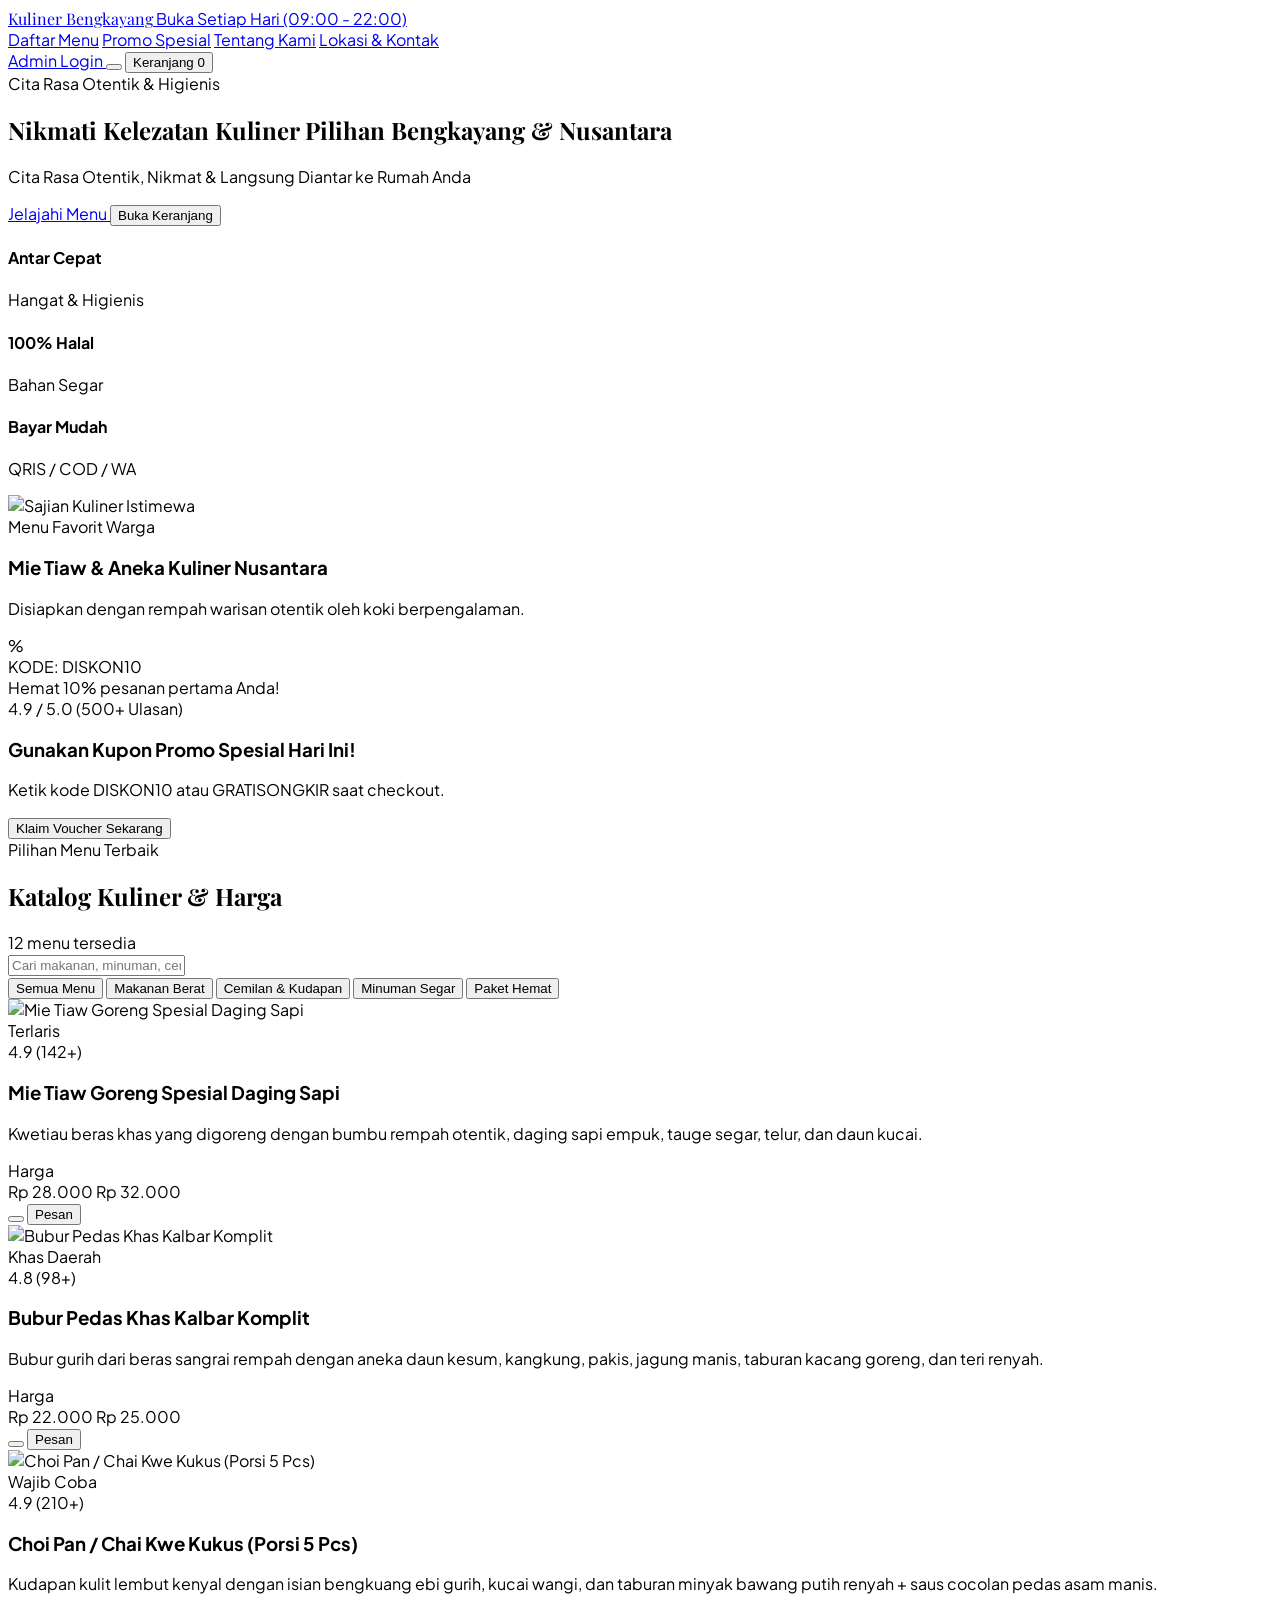
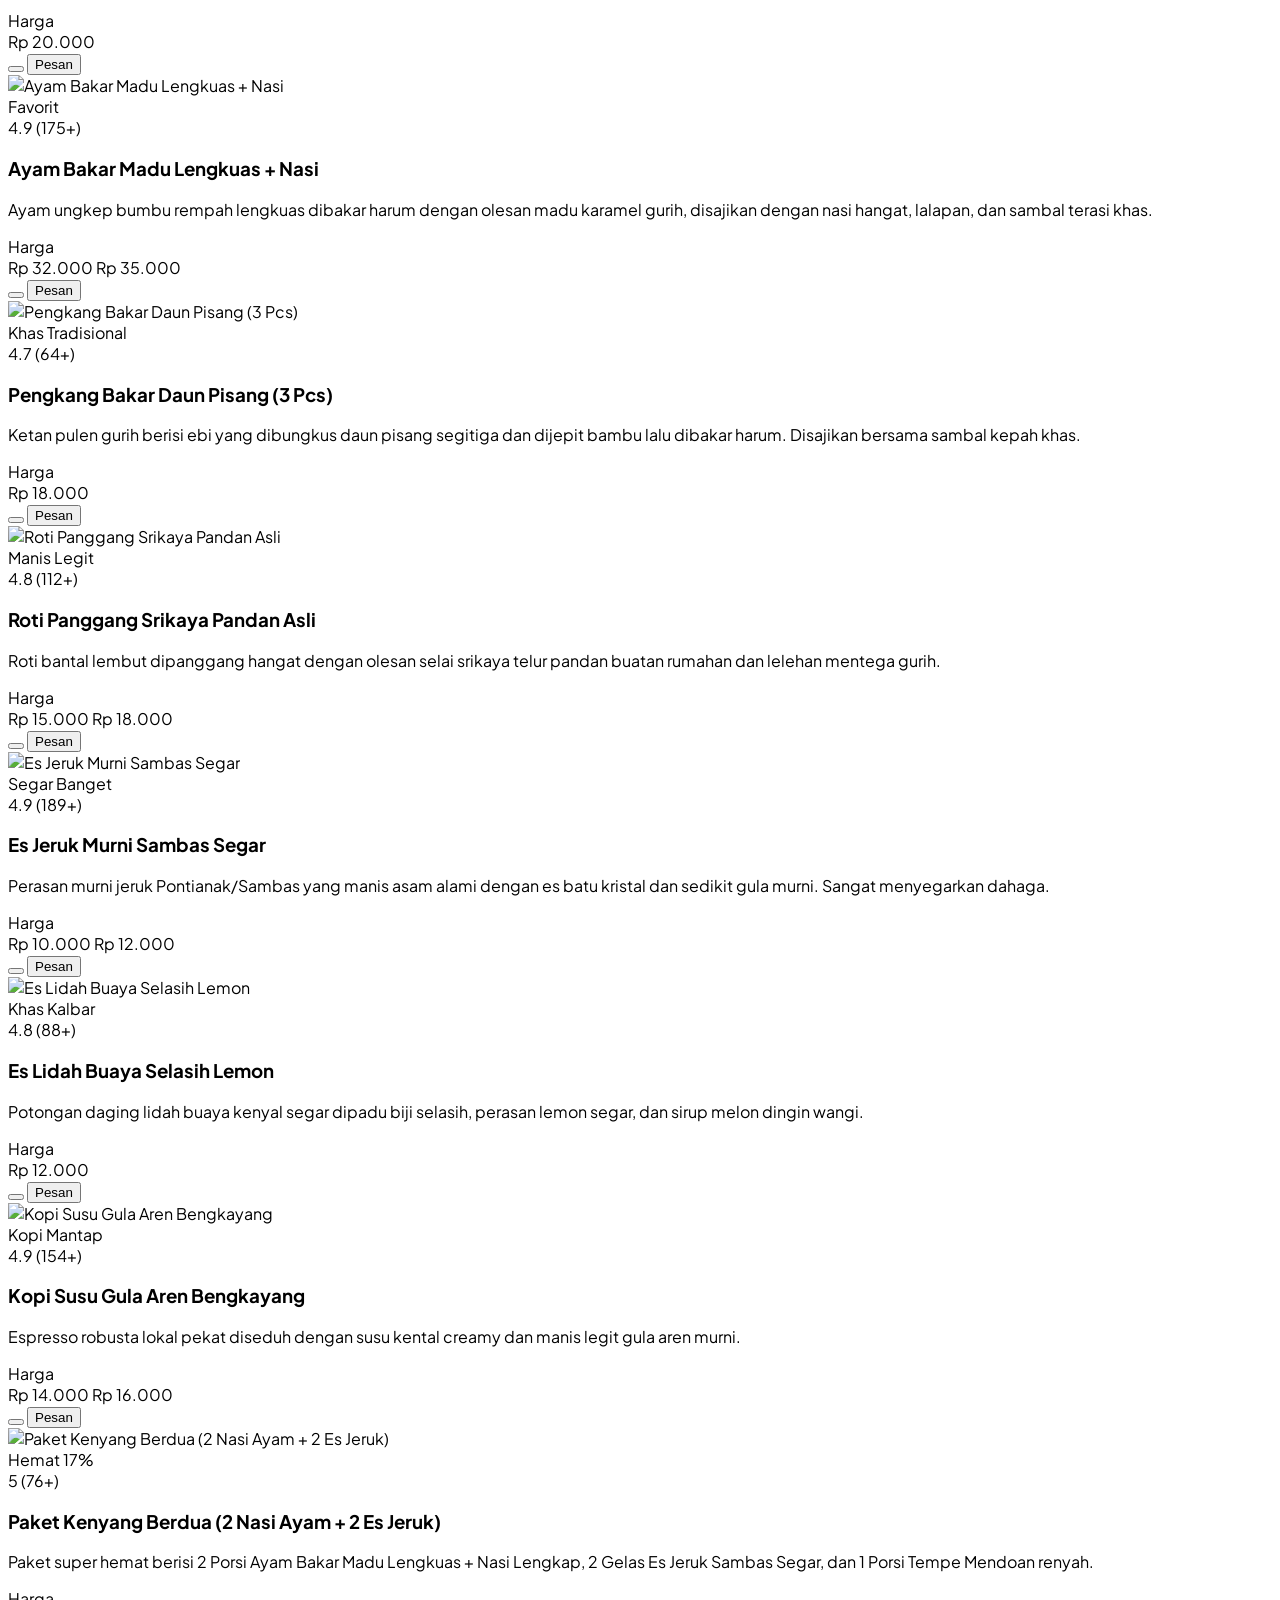
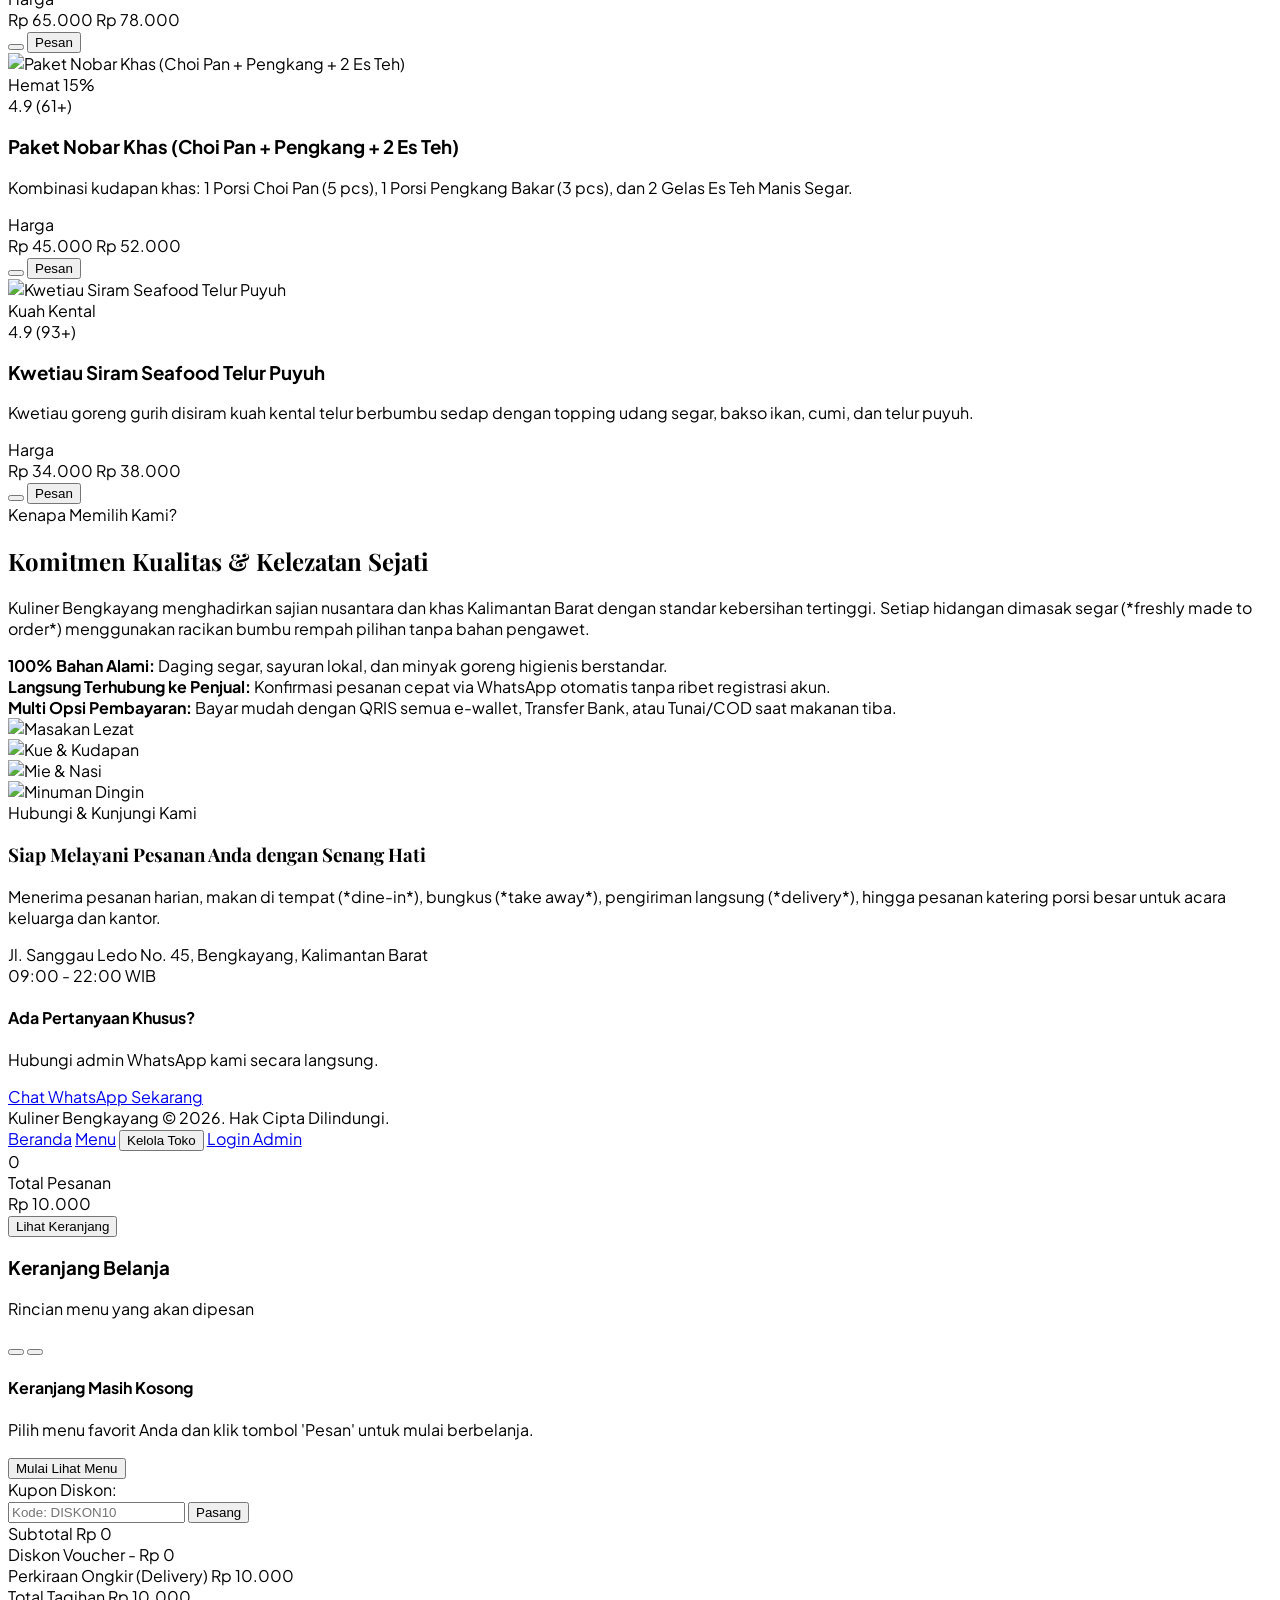
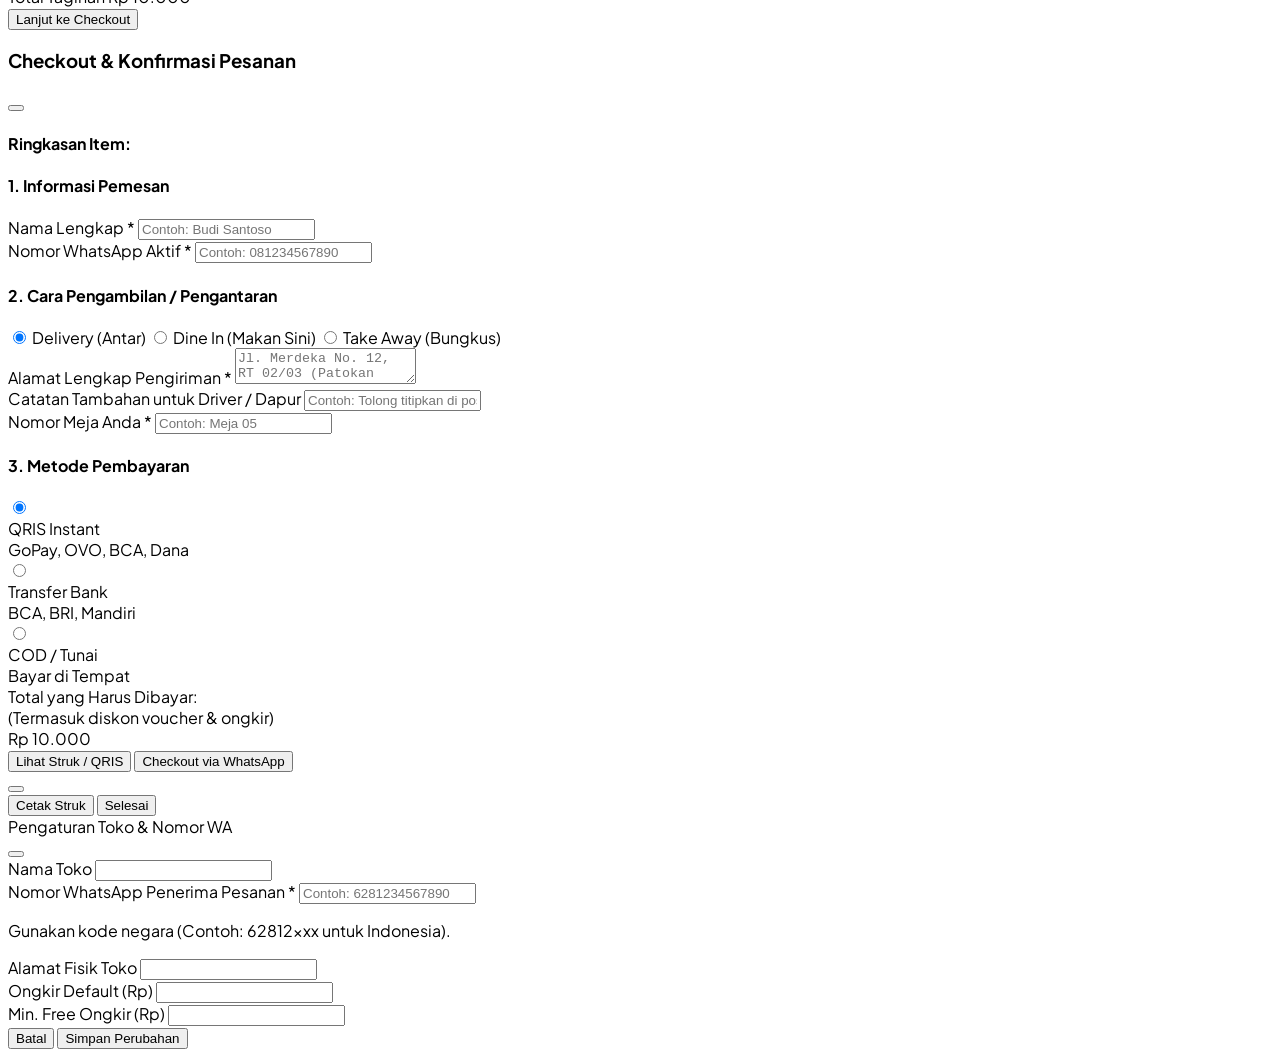
==== commit a59bf2da: "Add admin login and dashboard panel for store management" ====
--- a/index.html
+++ b/index.html
@@ -72,14 +72,23 @@
         </nav>
 
         <!-- Header Actions -->
-        <div class="flex items-center gap-3">
+        <div class="flex items-center gap-2 sm:gap-3">
+          <!-- Tombol Login Admin Panel -->
+          <a 
+            href="admin.html" 
+            title="Masuk ke Panel Login Admin"
+            class="flex items-center gap-1.5 px-3 py-2 text-slate-700 hover:text-orange-600 hover:bg-orange-50 rounded-xl transition border border-slate-200 text-xs font-bold">
+            <i data-lucide="shield-check" class="w-4 h-4 text-orange-600"></i>
+            <span class="hidden sm:inline">Admin Login</span>
+          </a>
+
           <!-- Tombol Setting Penjual / Admin Cepat -->
           <button 
             type="button"
             onclick="openStoreSettingsModal()" 
-            title="Pengaturan Toko & Nomor WhatsApp"
-            class="p-2.5 text-slate-500 hover:text-orange-600 hover:bg-orange-50 rounded-xl transition border border-slate-200">
-            <i data-lucide="settings" class="w-5 h-5"></i>
+            title="Pengaturan Cepat Toko & Nomor WhatsApp"
+            class="p-2 text-slate-500 hover:text-orange-600 hover:bg-orange-50 rounded-xl transition border border-slate-200">
+            <i data-lucide="settings" class="w-4 h-4"></i>
           </button>
 
           <!-- Tombol Keranjang -->
@@ -414,7 +423,12 @@
           <a href="#home" class="hover:text-orange-600 transition">Beranda</a>
           <a href="#menu" class="hover:text-orange-600 transition">Menu</a>
           <button onclick="openStoreSettingsModal()" class="hover:text-orange-600 transition underline">Kelola Toko</button>
-        </div>
+          <a href="admin.html" class="hover:text-orange-600 transition font-bold text-slate-700 flex items-center gap-1">
+            <i data-lucide="lock" class="w-3.5 h-3.5 text-orange-600"></i>
+            <span>Login Admin</span>
+          </a>
+        </div>
+
       </div>
     </div>
   </footer>
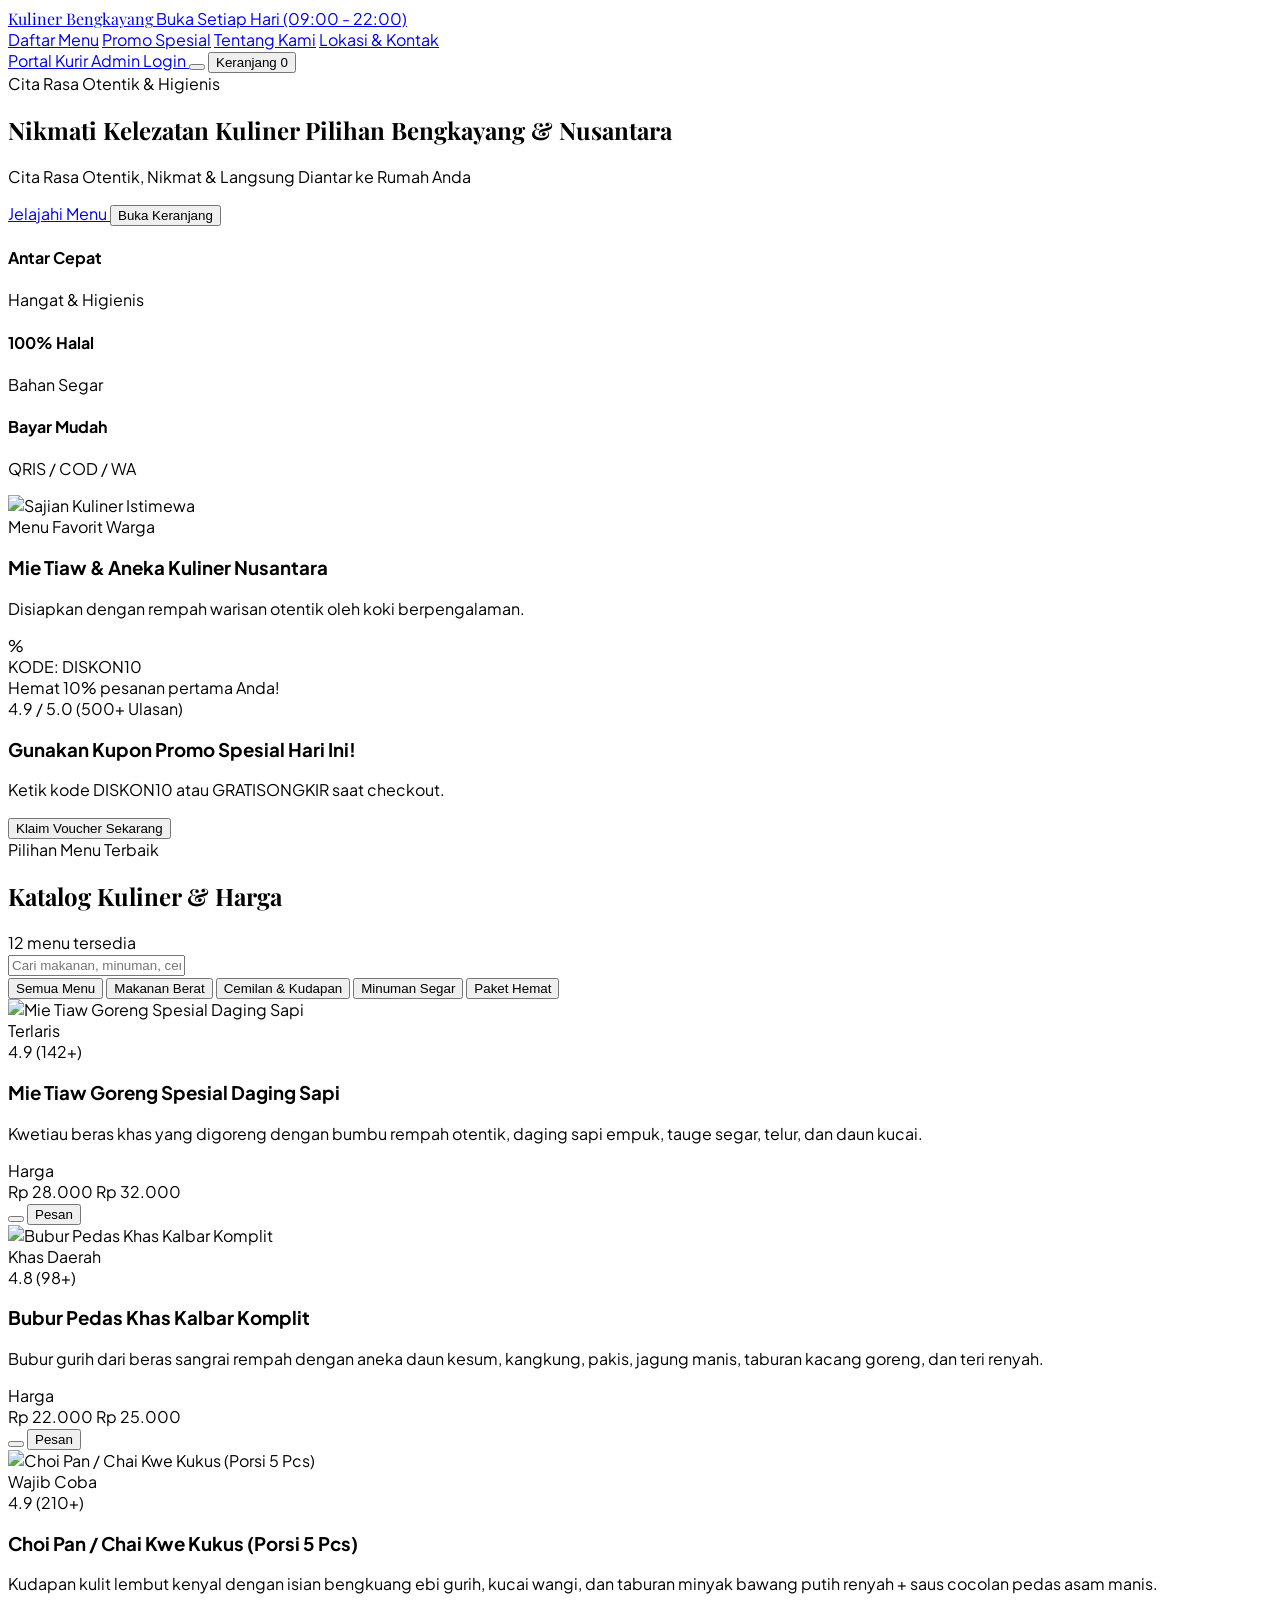
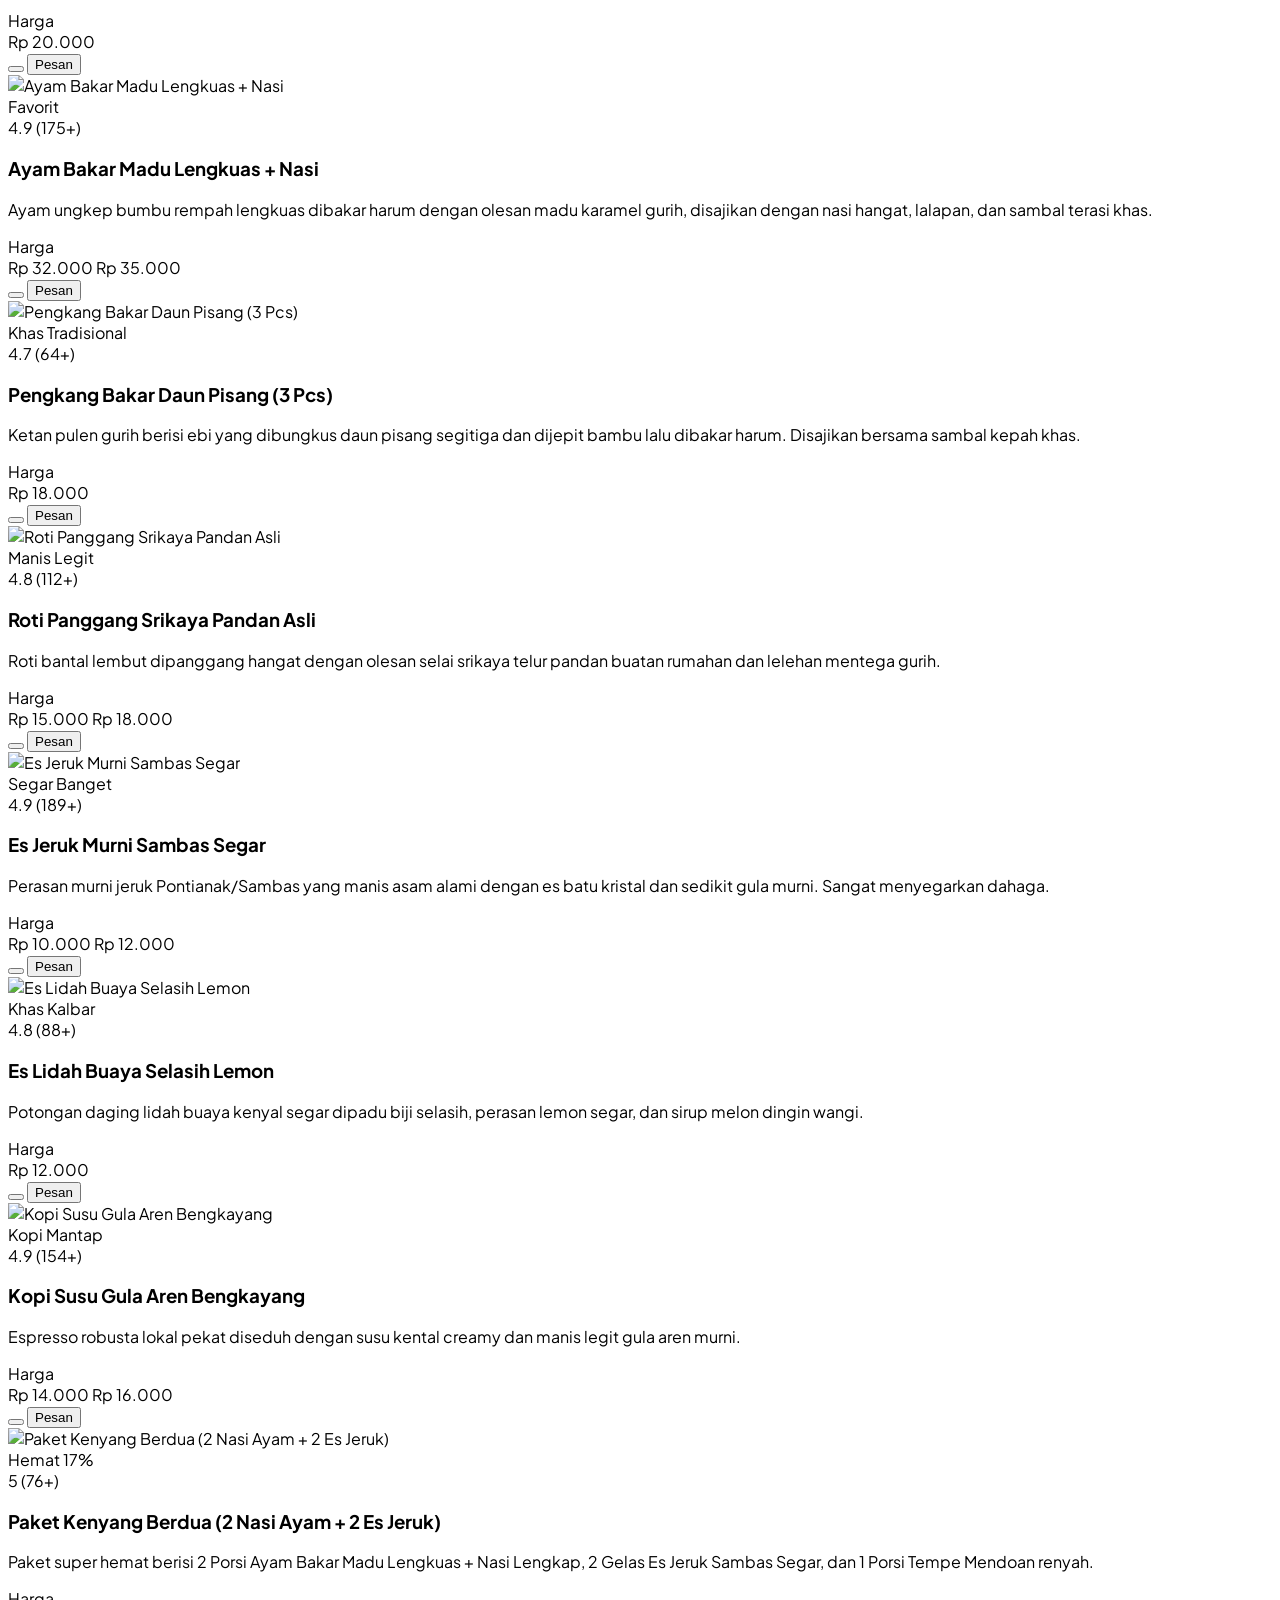
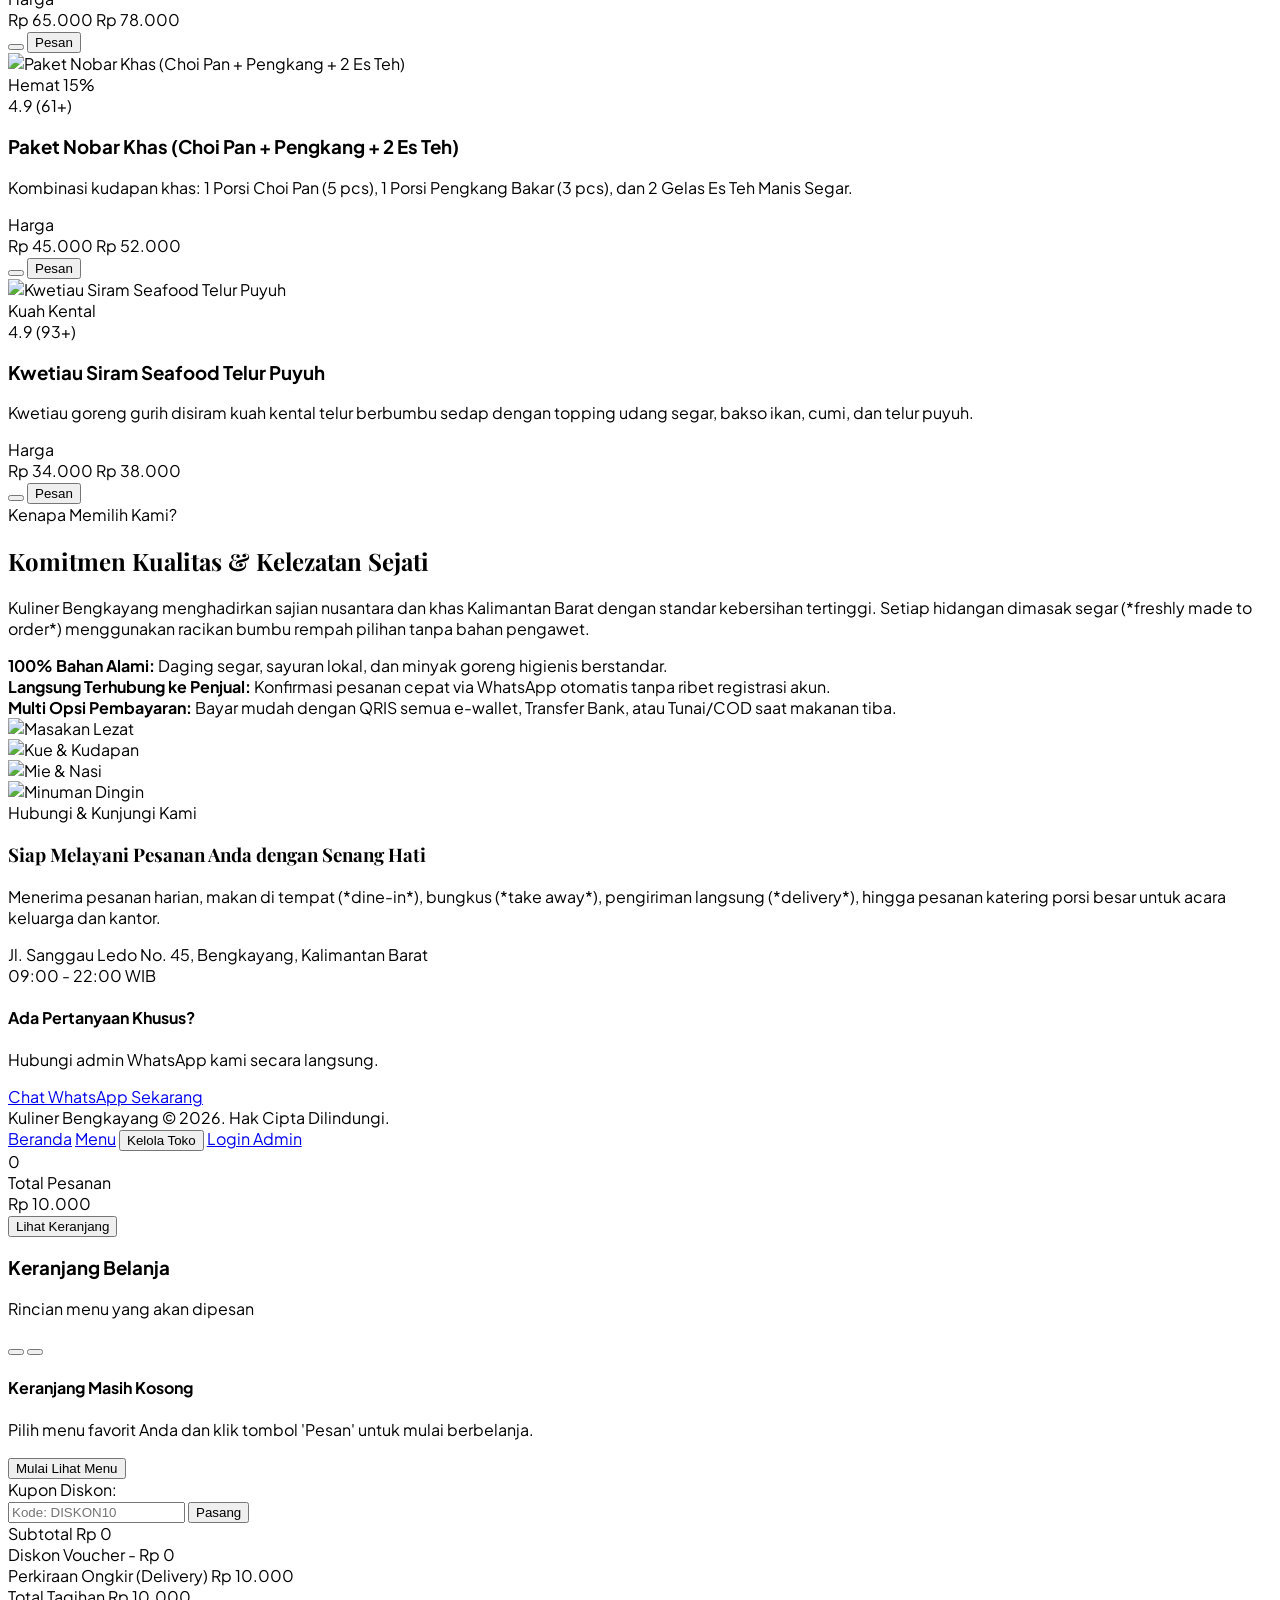
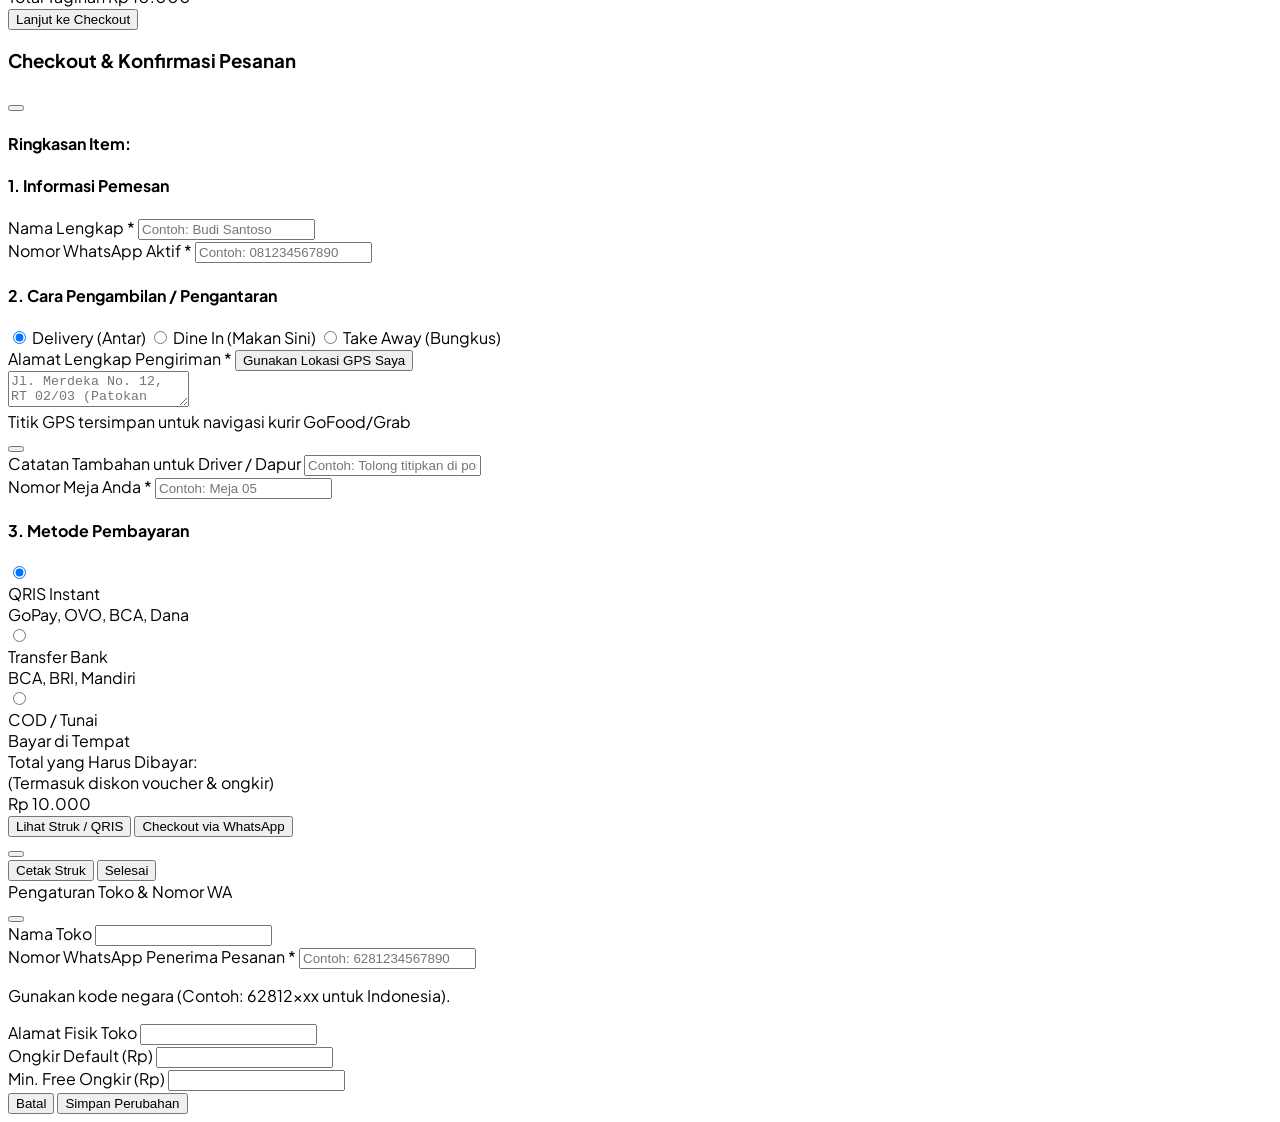
==== commit 3c7762f4: "Add driver and courier system with GPS radar, Google Maps navigation, and admin management" ====
--- a/index.html
+++ b/index.html
@@ -73,6 +73,15 @@
 
         <!-- Header Actions -->
         <div class="flex items-center gap-2 sm:gap-3">
+          <!-- Tombol Portal Driver / Kurir -->
+          <a 
+            href="driver.html" 
+            title="Buka Portal Driver / Kurir Pengantar"
+            class="flex items-center gap-1.5 px-3 py-2 text-slate-700 hover:text-orange-600 hover:bg-orange-50 rounded-xl transition border border-slate-200 text-xs font-bold">
+            <i data-lucide="bike" class="w-4 h-4 text-orange-600"></i>
+            <span class="hidden md:inline">Portal Kurir</span>
+          </a>
+
           <!-- Tombol Login Admin Panel -->
           <a 
             href="admin.html" 
@@ -81,6 +90,7 @@
             <i data-lucide="shield-check" class="w-4 h-4 text-orange-600"></i>
             <span class="hidden sm:inline">Admin Login</span>
           </a>
+
 
           <!-- Tombol Setting Penjual / Admin Cepat -->
           <button 
@@ -633,13 +643,36 @@
           <!-- Section Alamat Pengantaran (Jika Delivery) -->
           <div id="deliveryAddressSection" class="space-y-3 pt-2">
             <div>
-              <label class="block text-xs font-semibold text-slate-600 mb-1">Alamat Lengkap Pengiriman *</label>
+              <div class="flex items-center justify-between mb-1">
+                <label class="block text-xs font-semibold text-slate-600">Alamat Lengkap Pengiriman *</label>
+                <button 
+                  type="button" 
+                  onclick="detectCustomerLocation()" 
+                  id="btnDetectGps"
+                  class="inline-flex items-center gap-1 text-[11px] font-bold text-orange-600 hover:text-orange-700 bg-orange-50 hover:bg-orange-100 px-2.5 py-1 rounded-lg border border-orange-200 transition">
+                  <i data-lucide="crosshair" class="w-3.5 h-3.5"></i>
+                  <span>Gunakan Lokasi GPS Saya</span>
+                </button>
+              </div>
               <textarea 
                 id="deliveryAddress" 
                 rows="2" 
                 placeholder="Jl. Merdeka No. 12, RT 02/03 (Patokan depan minimarket / cat rumah hijau)"
                 class="w-full px-3.5 py-2.5 rounded-xl border border-slate-200 text-sm focus:outline-none focus:ring-2 focus:ring-orange-500"
               ></textarea>
+              
+              <!-- Indikator GPS Terdeteksi -->
+              <div id="customerGpsBadge" class="hidden mt-2 p-2 bg-emerald-50 border border-emerald-200 rounded-xl text-emerald-800 text-[11px] flex items-center justify-between">
+                <div class="flex items-center gap-1.5 font-medium">
+                  <i data-lucide="map-pin" class="w-3.5 h-3.5 text-emerald-600"></i>
+                  <span>Titik GPS tersimpan untuk navigasi kurir GoFood/Grab</span>
+                </div>
+                <button type="button" onclick="clearCustomerGps()" class="text-emerald-700 hover:text-rose-600 p-0.5">
+                  <i data-lucide="x" class="w-3.5 h-3.5"></i>
+                </button>
+              </div>
+              <input type="hidden" id="customerLat" value="">
+              <input type="hidden" id="customerLng" value="">
             </div>
             <div>
               <label class="block text-xs font-semibold text-slate-600 mb-1">Catatan Tambahan untuk Driver / Dapur</label>
@@ -651,6 +684,7 @@
               />
             </div>
           </div>
+
 
           <!-- Section Nomor Meja (Jika Dine-in) -->
           <div id="dineInTableSection" class="hidden pt-2">
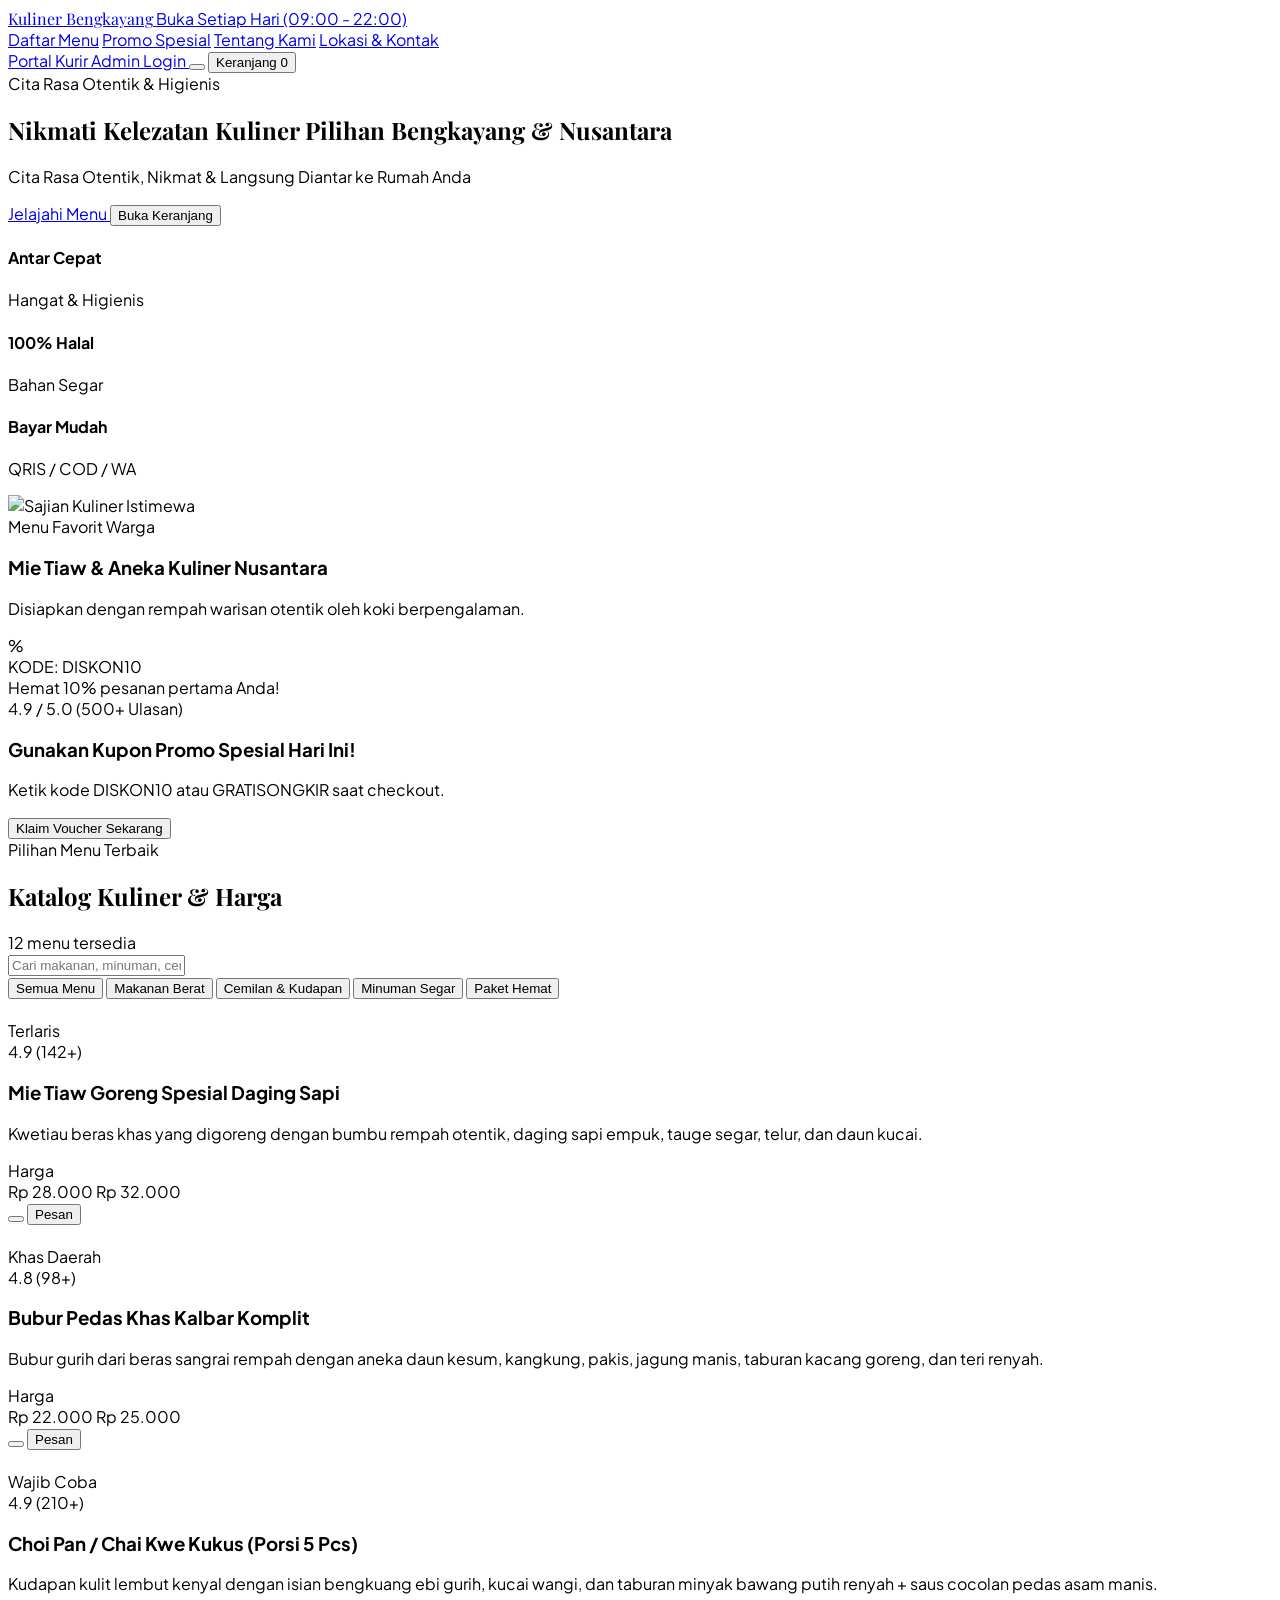
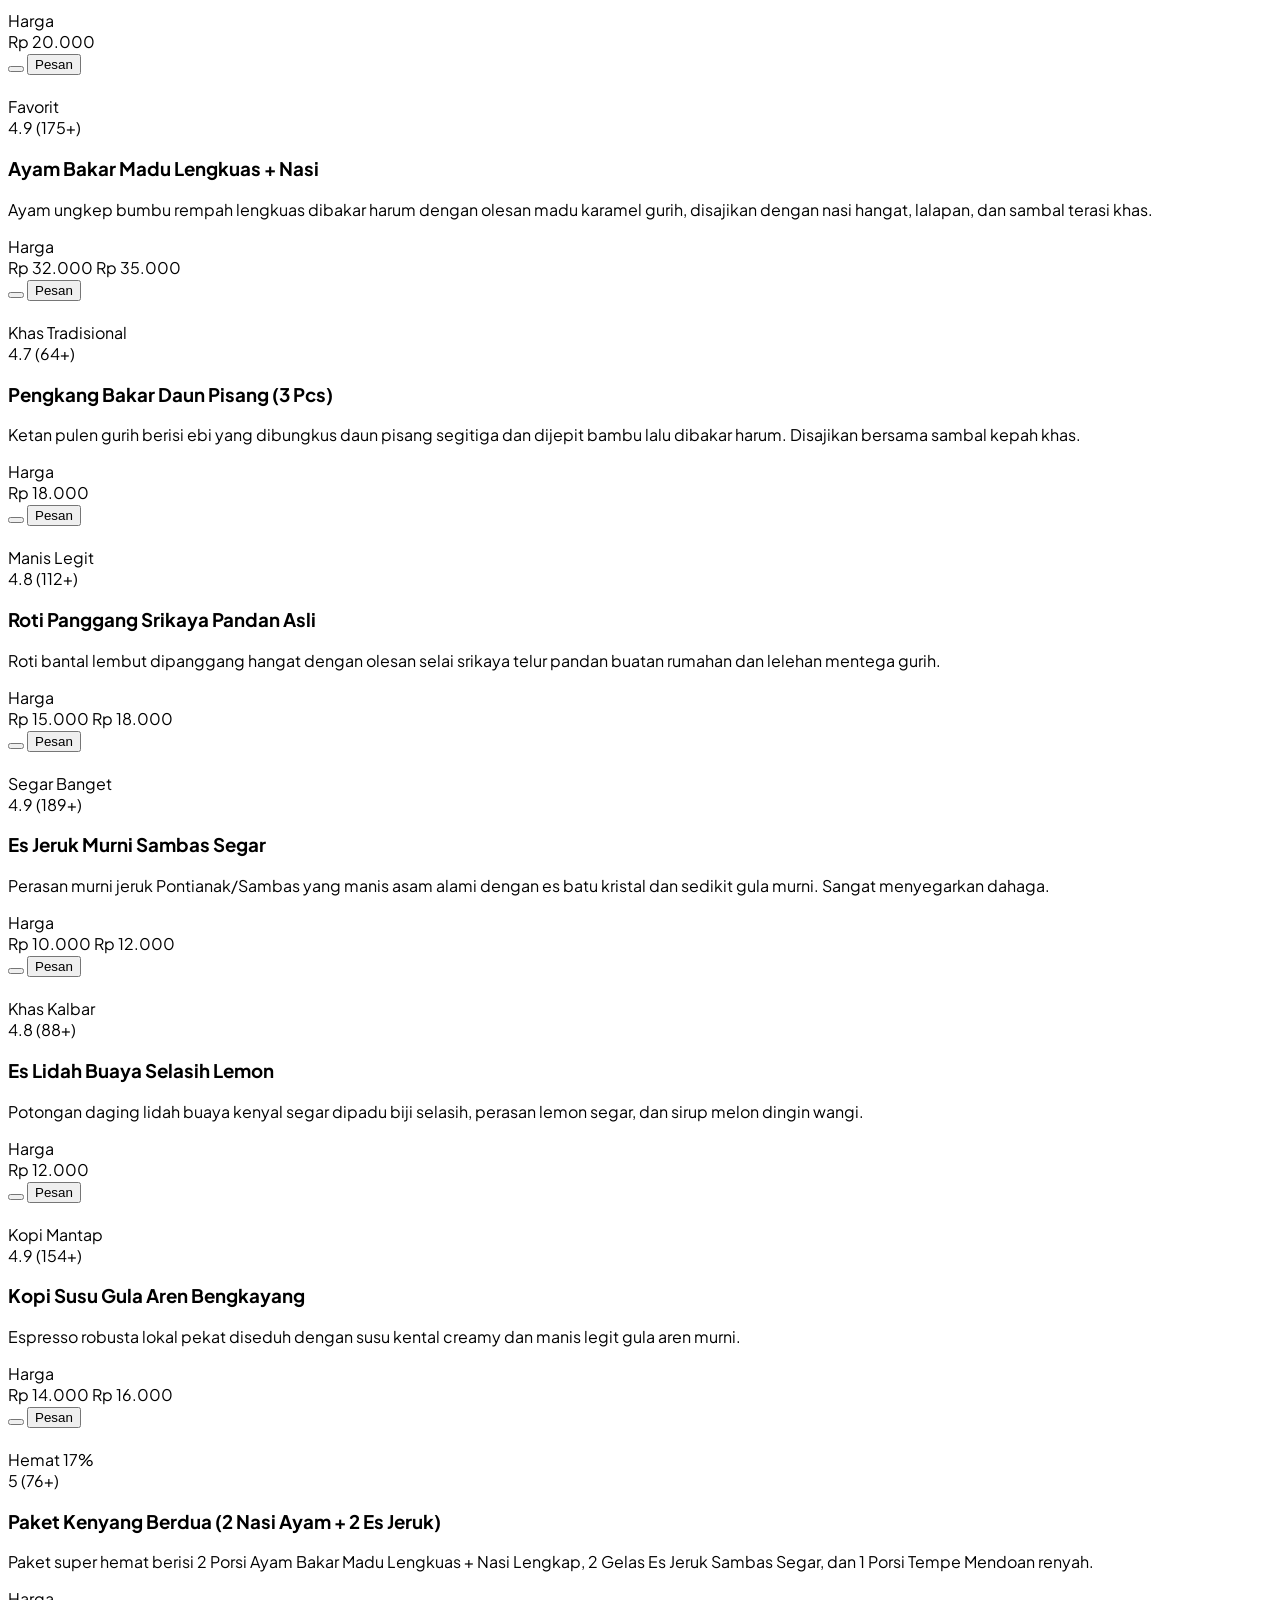
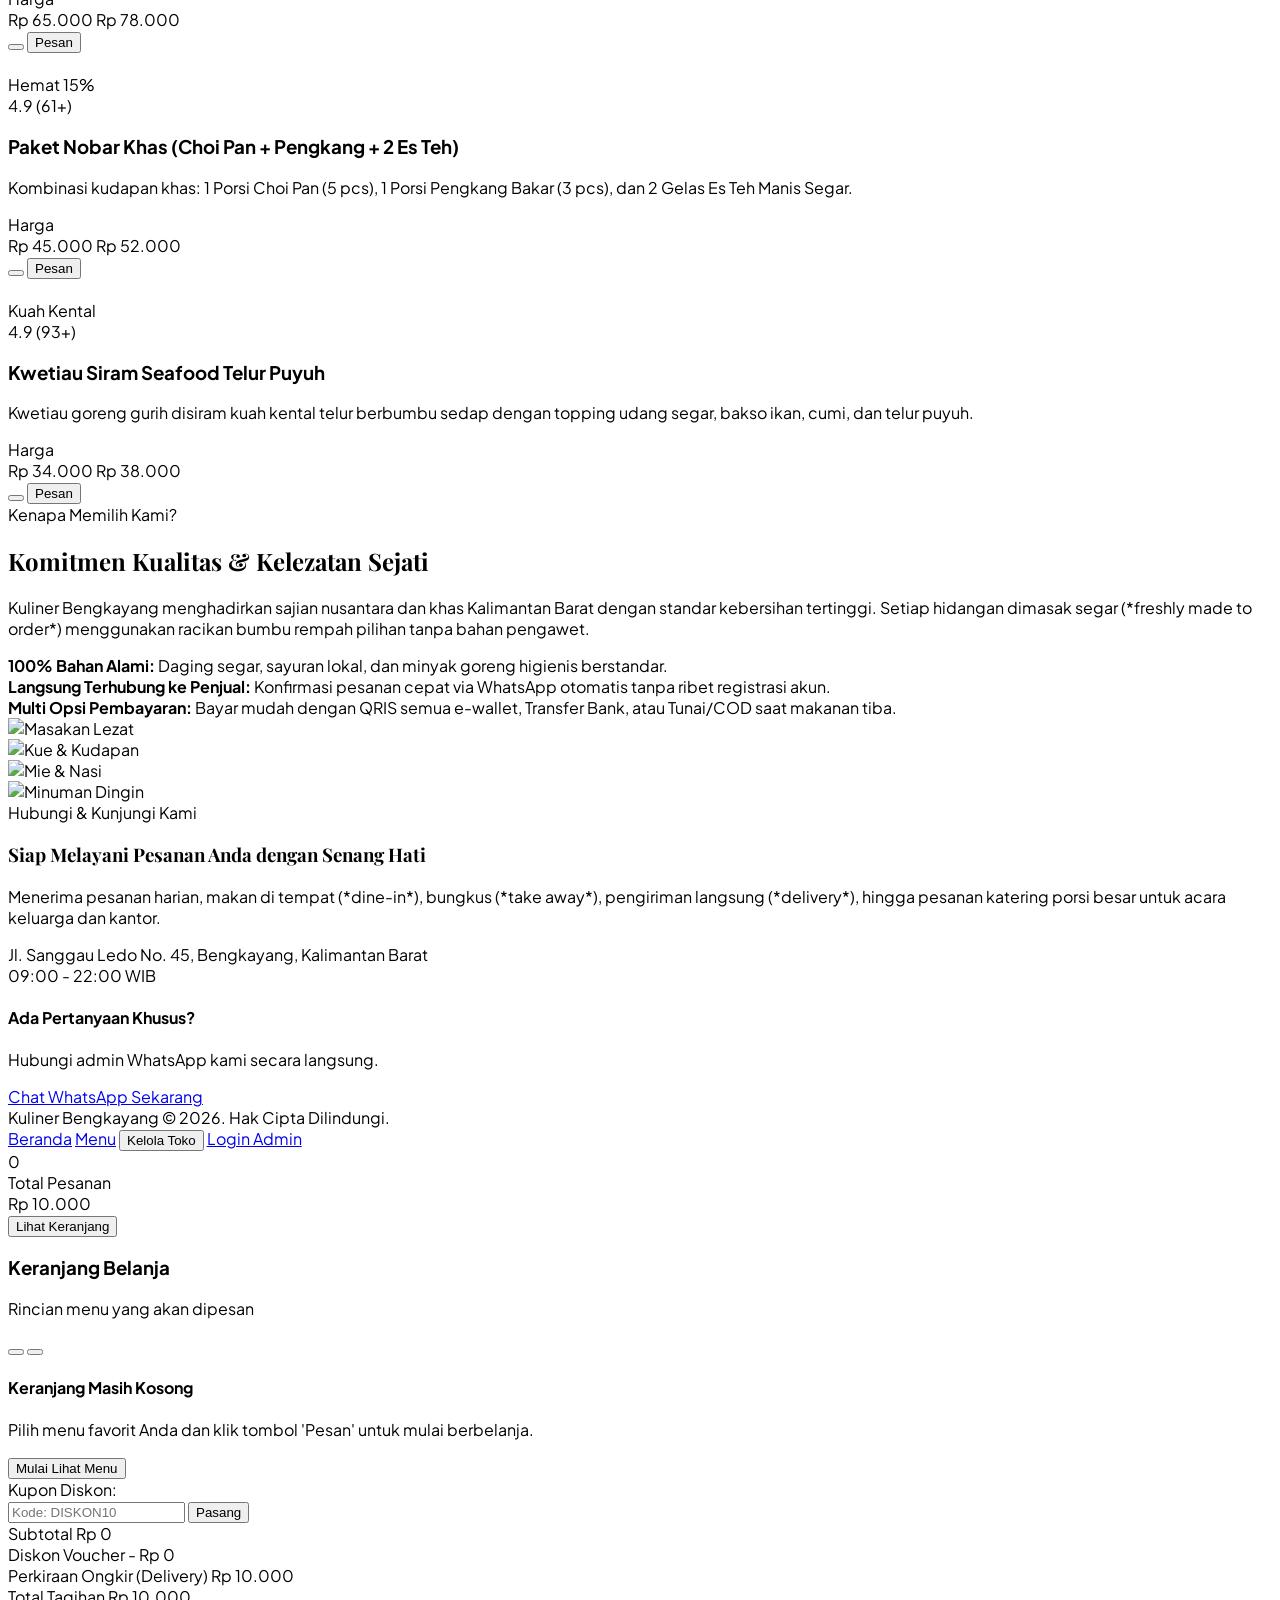
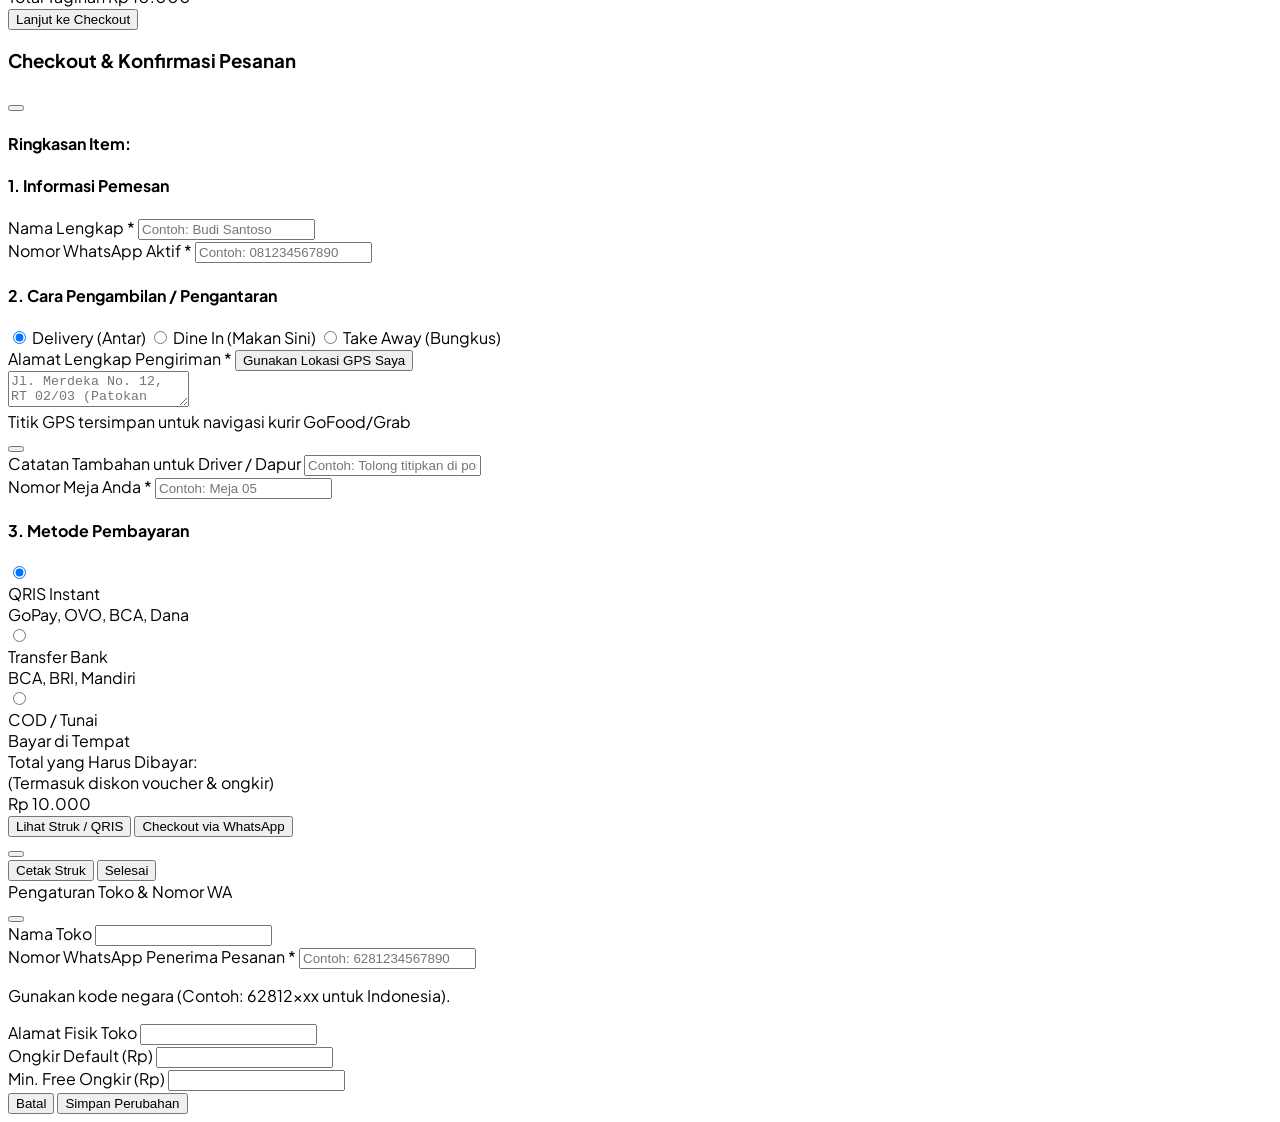
==== commit aa398a00: "Add CloudSync Engine for real-time live data synchronization across all devices" ====
--- a/index.html
+++ b/index.html
@@ -845,7 +845,9 @@
   </div>
 
   <!-- Application Scripts -->
+  <script src="js/cloud.js"></script>
   <script src="js/data.js"></script>
   <script src="js/app.js"></script>
 </body>
 </html>
+
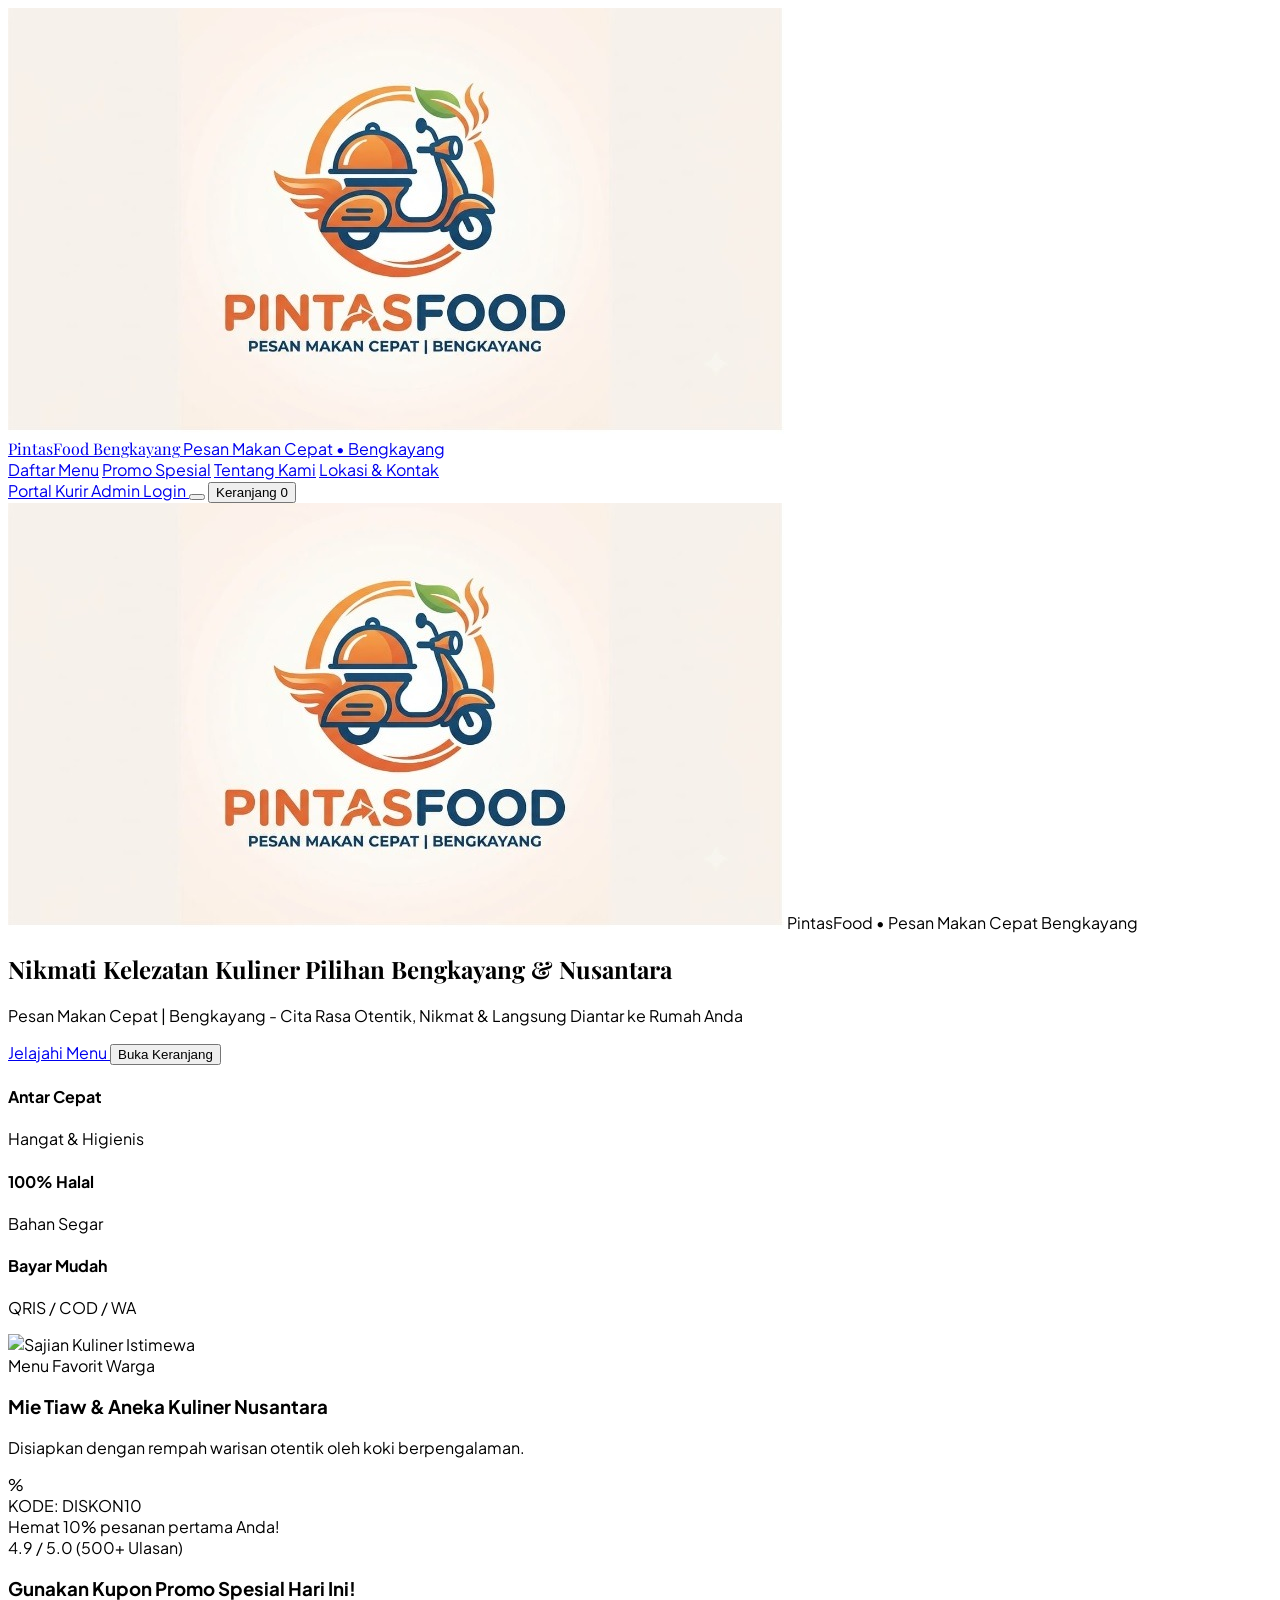
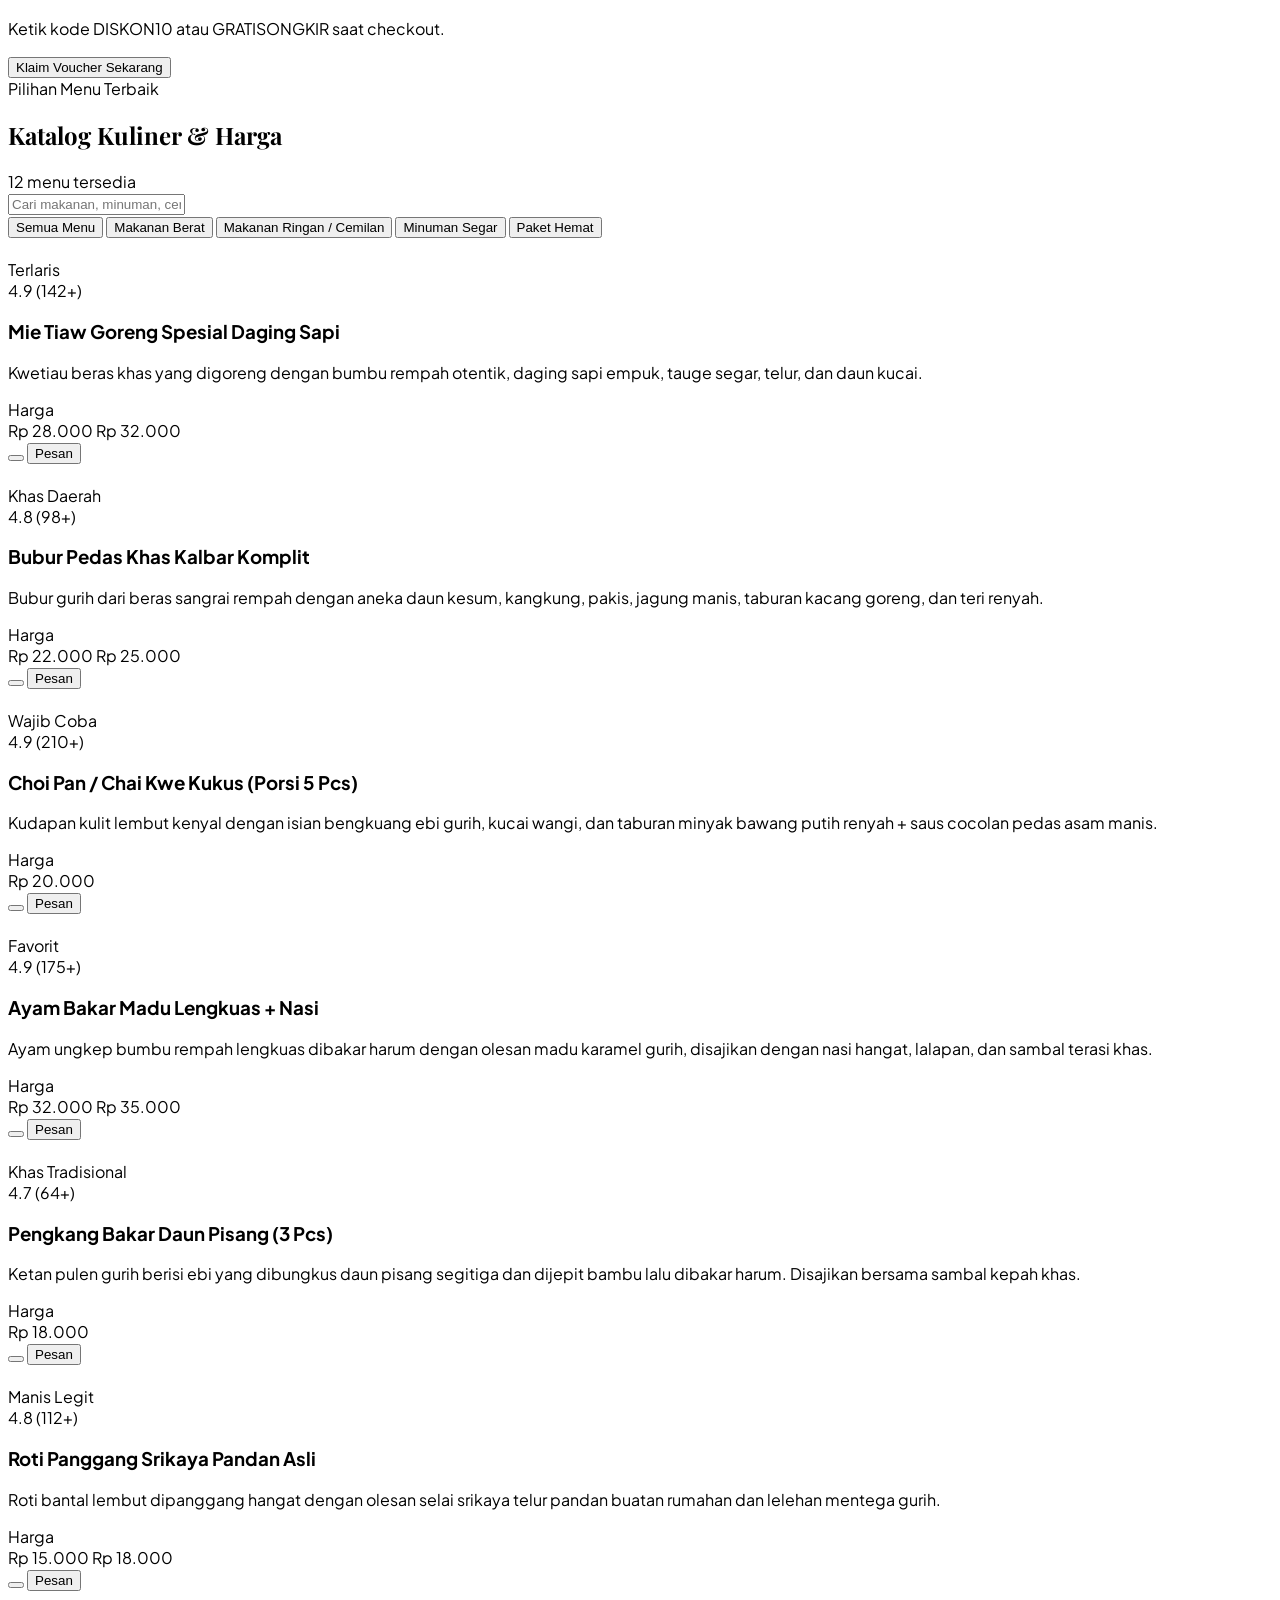
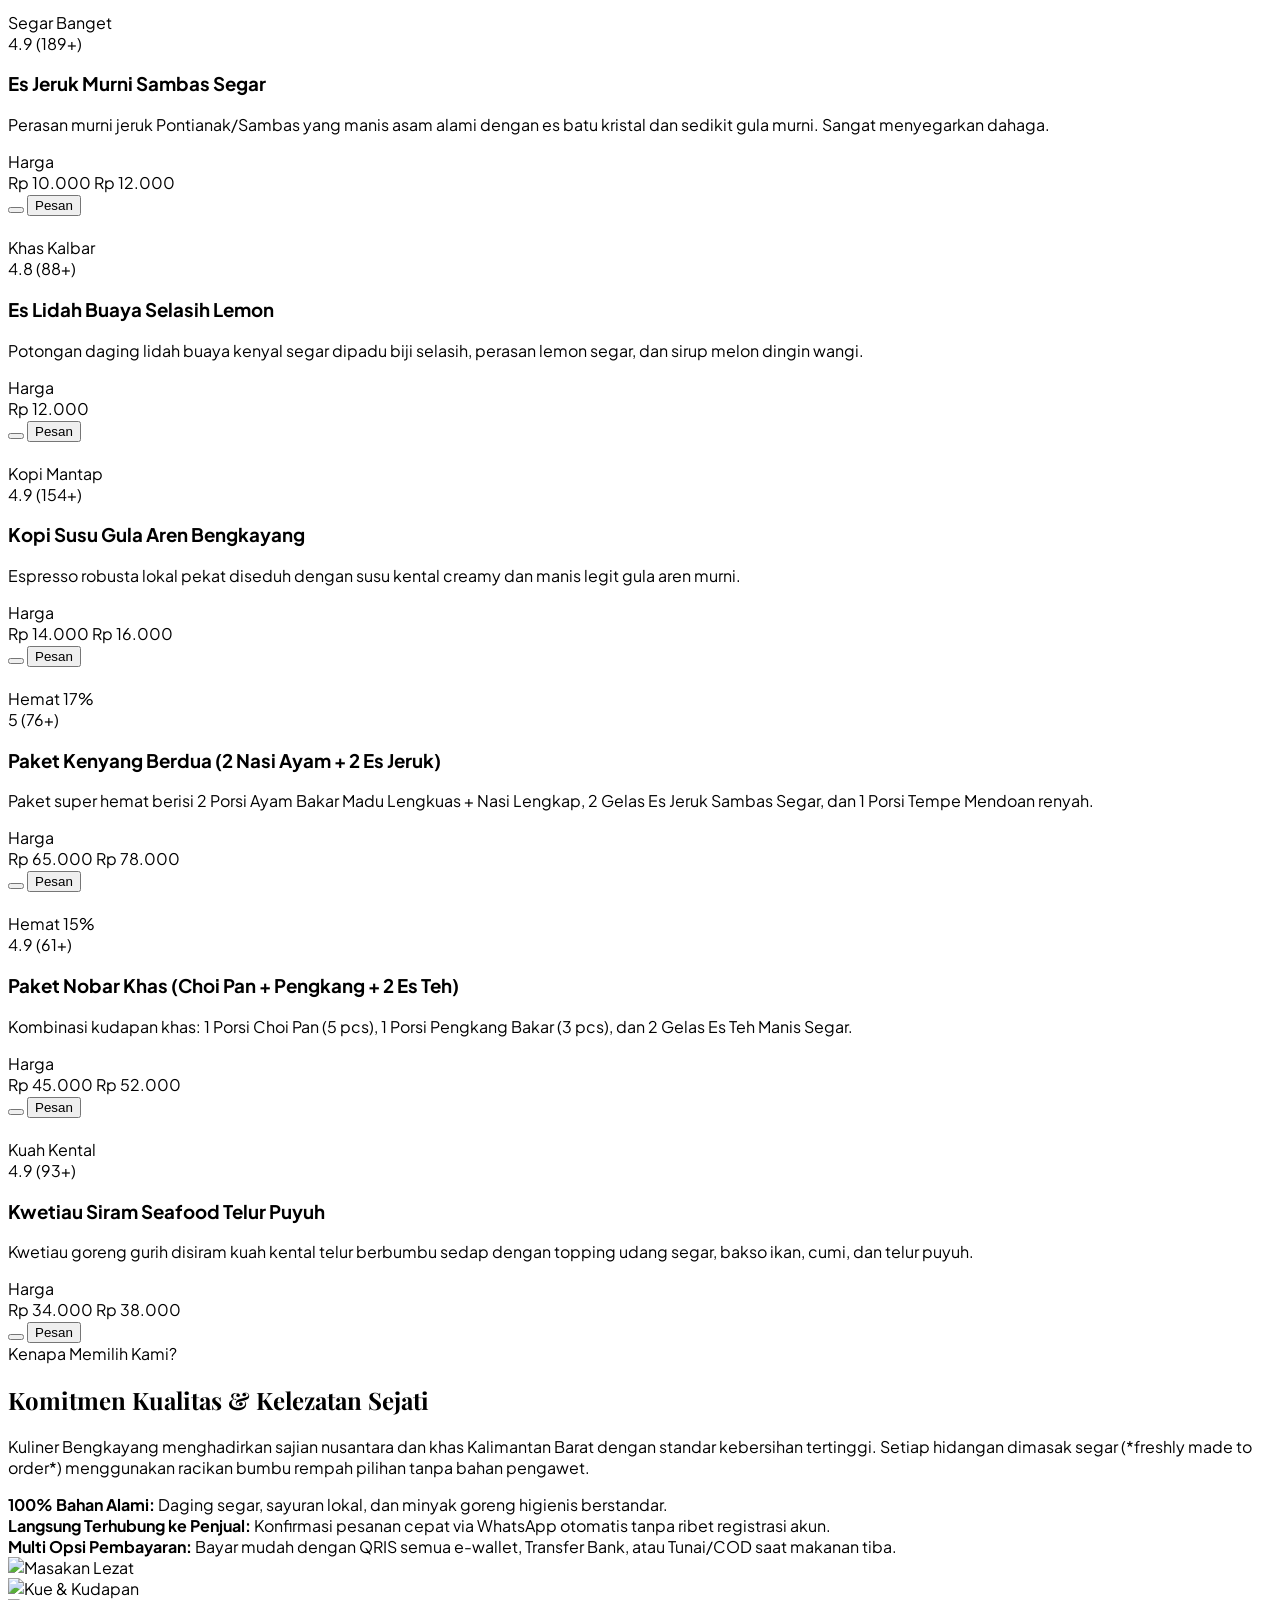
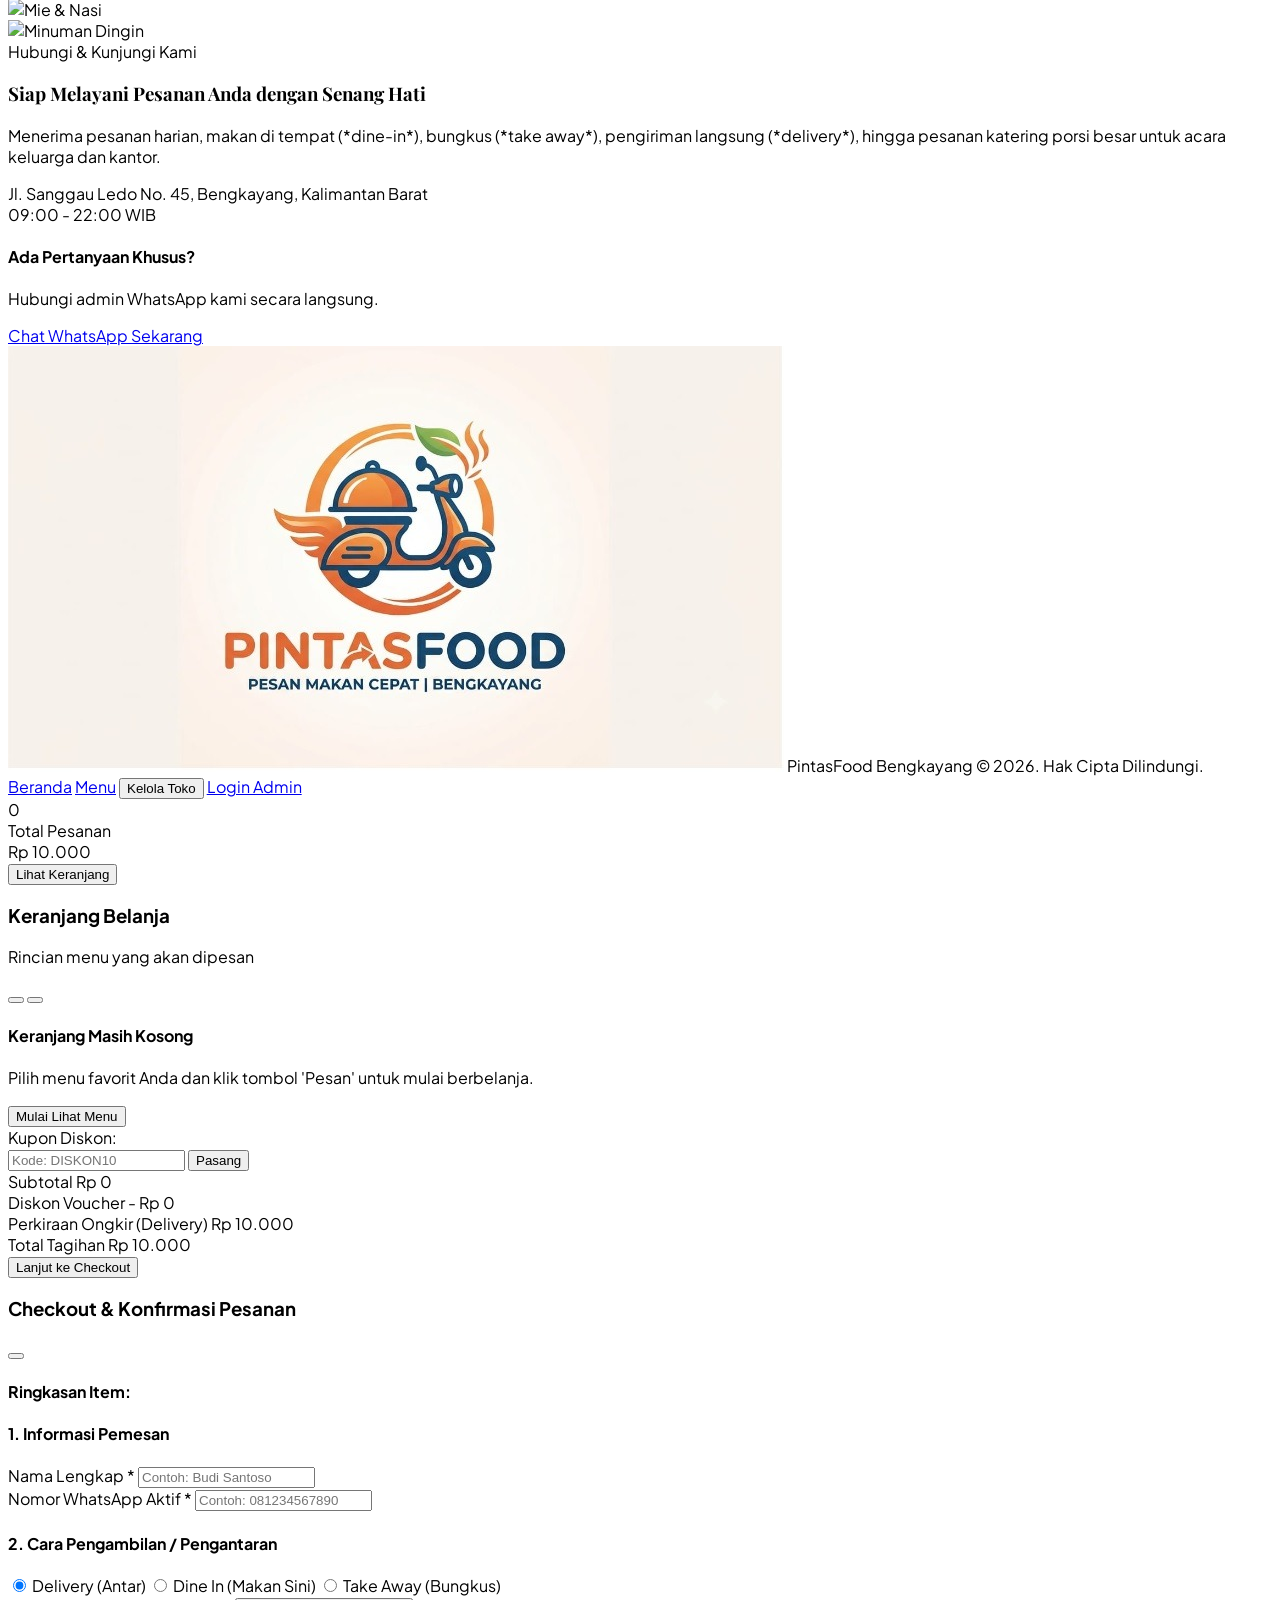
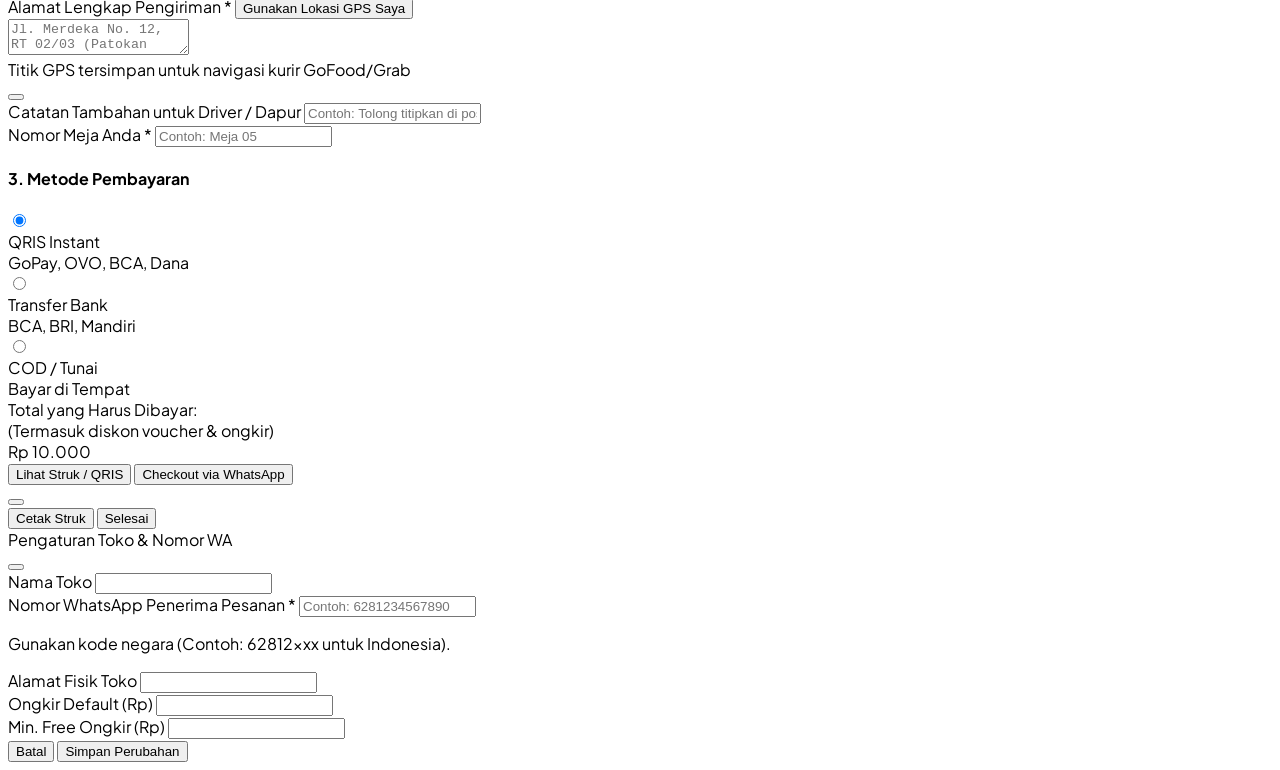
==== commit 7ef9ee19: "Integrate official PintasFood logo and branding across web app, admin panel, driver portal, and rece" ====
--- a/index.html
+++ b/index.html
@@ -3,11 +3,11 @@
 <head>
   <meta charset="UTF-8">
   <meta name="viewport" content="width=device-width, initial-scale=1.0">
-  <title>Kuliner Bengkayang - Pesan Makanan Lezat Online</title>
+  <title>PintasFood Bengkayang - Pesan Makan Cepat</title>
   
   <!-- Meta SEO & Favicon -->
-  <meta name="description" content="Website pemesanan aneka kuliner lezat khas Bengkayang dan Nusantara. Langsung pesan dengan mudah dan checkout via WhatsApp!">
-  <link rel="icon" type="image/svg+xml" href="data:image/svg+xml,<svg xmlns='http://www.w3.org/2000/svg' viewBox='0 0 24 24' fill='%23ea580c'><path d='M12 2C6.48 2 2 6.48 2 12s4.48 10 10 10 10-4.48 10-10S17.52 2 12 2zm1 17.93c-3.95-.49-7-3.85-7-7.93 0-.62.08-1.21.21-1.79L9 15v1c0 1.1.9 2 2 2v1.93zm6.9-2.54c-.26-.81-1-1.39-1.9-1.39h-1v-3c0-.55-.45-1-1-1H8v-2h2c.55 0 1-.45 1-1V7h2c1.1 0 2-.9 2-2v-.41c2.93 1.19 5 4.06 5 7.41 0 2.08-.8 3.97-2.1 5.4z'/></svg>">
+  <meta name="description" content="PintasFood Bengkayang - Pesan Makan Cepat | Aneka kuliner lezat khas Bengkayang dan Nusantara langsung diantar ke rumah Anda.">
+  <link rel="icon" type="image/jpeg" href="assets/logo.jpg">
   
   <!-- Tailwind CSS CDN -->
   <script src="https://cdn.tailwindcss.com"></script>
@@ -49,16 +49,14 @@
         
         <!-- Logo & Store Name -->
         <a href="#home" class="flex items-center gap-3 group">
-          <div class="w-11 h-11 rounded-2xl bg-gradient-to-tr from-orange-600 to-amber-500 flex items-center justify-center text-white shadow-lg shadow-orange-500/30 group-hover:scale-105 transition">
-            <i data-lucide="utensils-crossed" class="w-6 h-6"></i>
-          </div>
+          <img src="assets/logo.jpg" alt="PintasFood Logo" class="h-12 w-auto object-contain rounded-xl shadow-sm border border-slate-100 group-hover:scale-105 transition" />
           <div>
-            <span class="text-xl font-extrabold text-slate-900 tracking-tight block font-serif-title store-name-text">
-              Kuliner Bengkayang
+            <span class="text-xl font-black text-slate-900 tracking-tight block font-serif-title store-name-text">
+              PintasFood
             </span>
-            <span class="text-[11px] font-medium text-orange-600 tracking-wider uppercase flex items-center gap-1">
+            <span class="text-[10px] font-bold text-orange-600 tracking-wider uppercase flex items-center gap-1">
               <span class="w-2 h-2 rounded-full bg-emerald-500 animate-pulse"></span>
-              Buka Setiap Hari (09:00 - 22:00)
+              Pesan Makan Cepat • Bengkayang
             </span>
           </div>
         </a>
@@ -131,9 +129,9 @@
           
           <!-- Left Column: Copywriting & CTA -->
           <div class="lg:col-span-7 text-center lg:text-left">
-            <div class="inline-flex items-center gap-2 px-3.5 py-1.5 rounded-full bg-orange-100 text-orange-800 text-xs font-bold tracking-wide uppercase mb-6 shadow-sm">
-              <i data-lucide="flame" class="w-4 h-4 text-orange-600"></i>
-              <span>Cita Rasa Otentik & Higienis</span>
+            <div class="inline-flex items-center gap-2 px-3.5 py-1.5 rounded-full bg-orange-100 text-orange-800 text-xs font-bold tracking-wide uppercase mb-6 shadow-sm border border-orange-200/60">
+              <img src="assets/logo.jpg" alt="PintasFood" class="w-5 h-5 rounded-full object-cover">
+              <span>PintasFood • Pesan Makan Cepat Bengkayang</span>
             </div>
 
             <h1 class="text-3xl sm:text-5xl lg:text-6xl font-extrabold text-slate-900 tracking-tight leading-[1.15] mb-6 font-serif-title">
@@ -422,11 +420,9 @@
   <footer class="bg-white border-t border-slate-200 py-8">
     <div class="max-w-7xl mx-auto px-4 sm:px-6 lg:px-8">
       <div class="flex flex-col sm:flex-row items-center justify-between gap-4 text-xs text-slate-500">
-        <div class="flex items-center gap-2">
-          <div class="w-6 h-6 rounded-lg bg-orange-600 text-white flex items-center justify-center">
-            <i data-lucide="utensils" class="w-3.5 h-3.5"></i>
-          </div>
-          <span class="font-bold text-slate-800 store-name-text">Kuliner Bengkayang</span>
+        <div class="flex items-center gap-2.5">
+          <img src="assets/logo.jpg" alt="PintasFood Logo" class="w-8 h-8 rounded-lg object-contain bg-white border border-slate-100 shadow-sm" />
+          <span class="font-bold text-slate-800 store-name-text">PintasFood Bengkayang</span>
           <span>&copy; 2026. Hak Cipta Dilindungi.</span>
         </div>
         <div class="flex items-center gap-4">
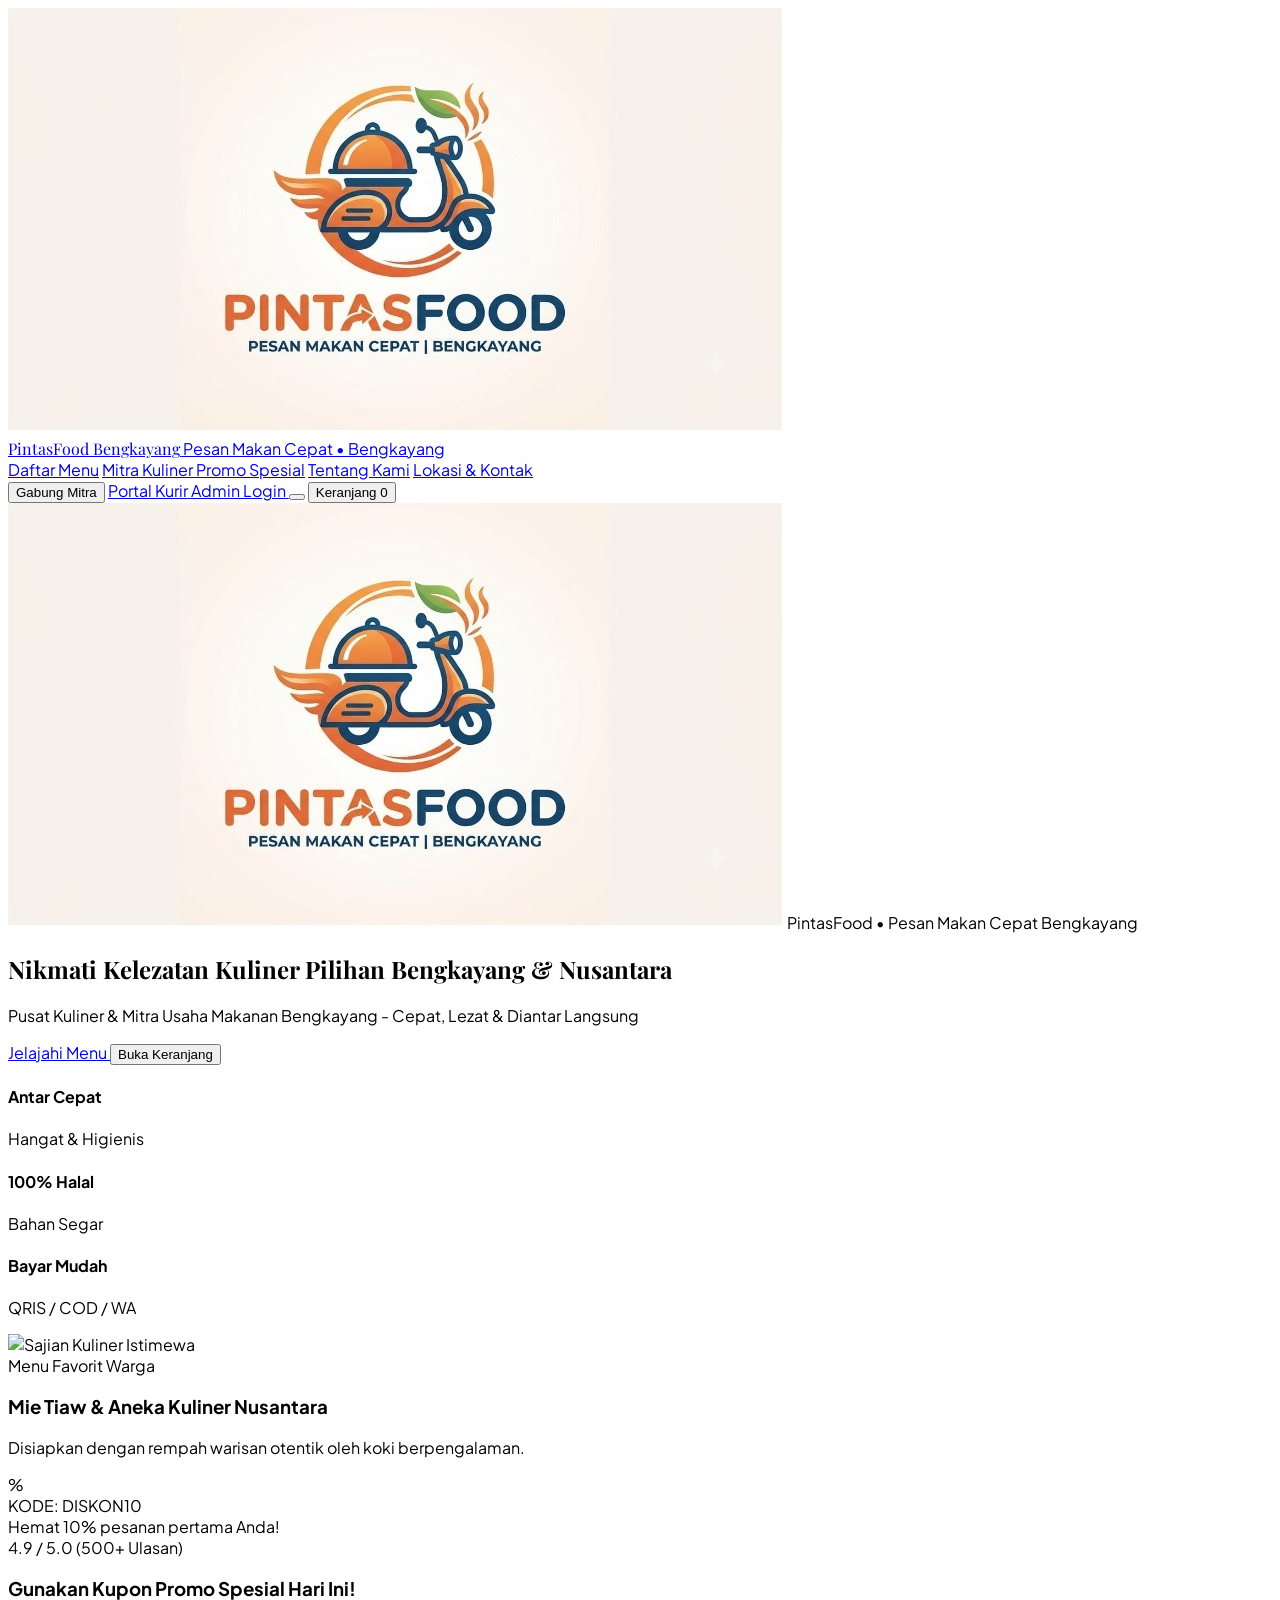
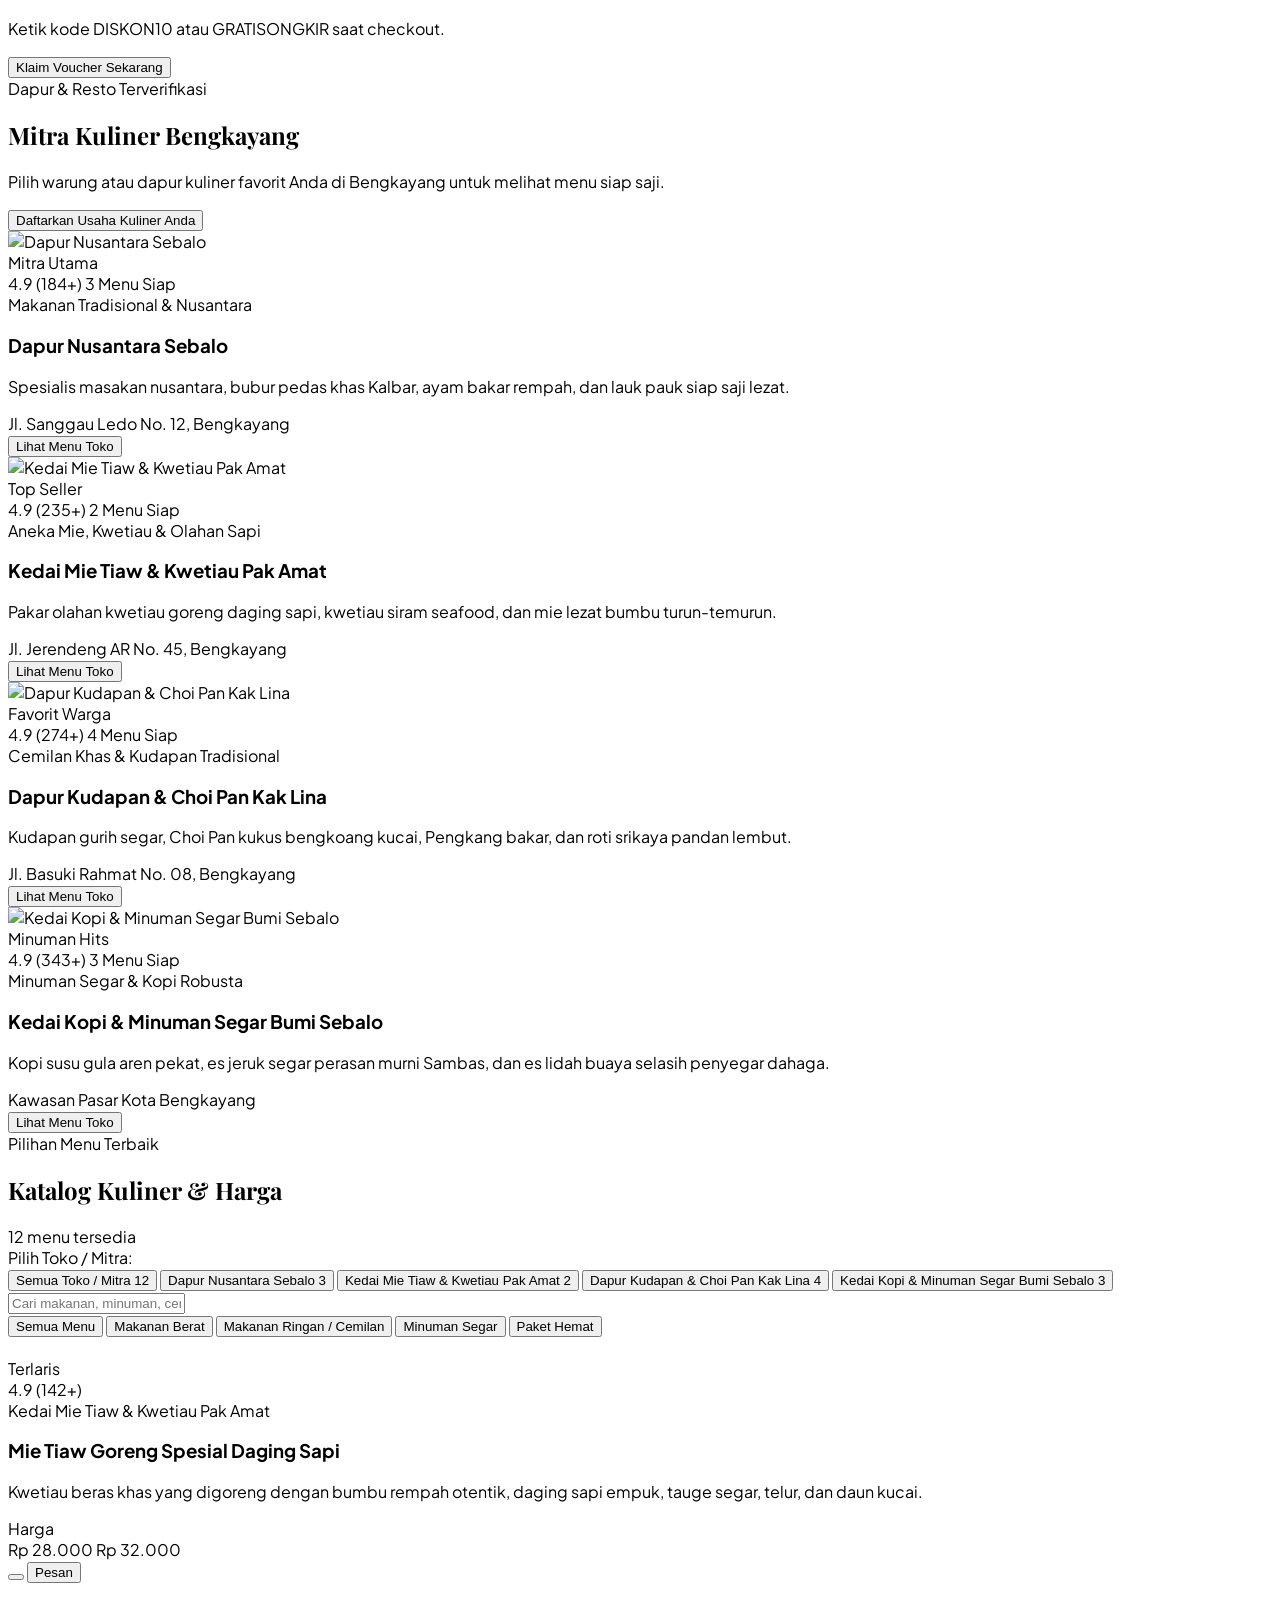
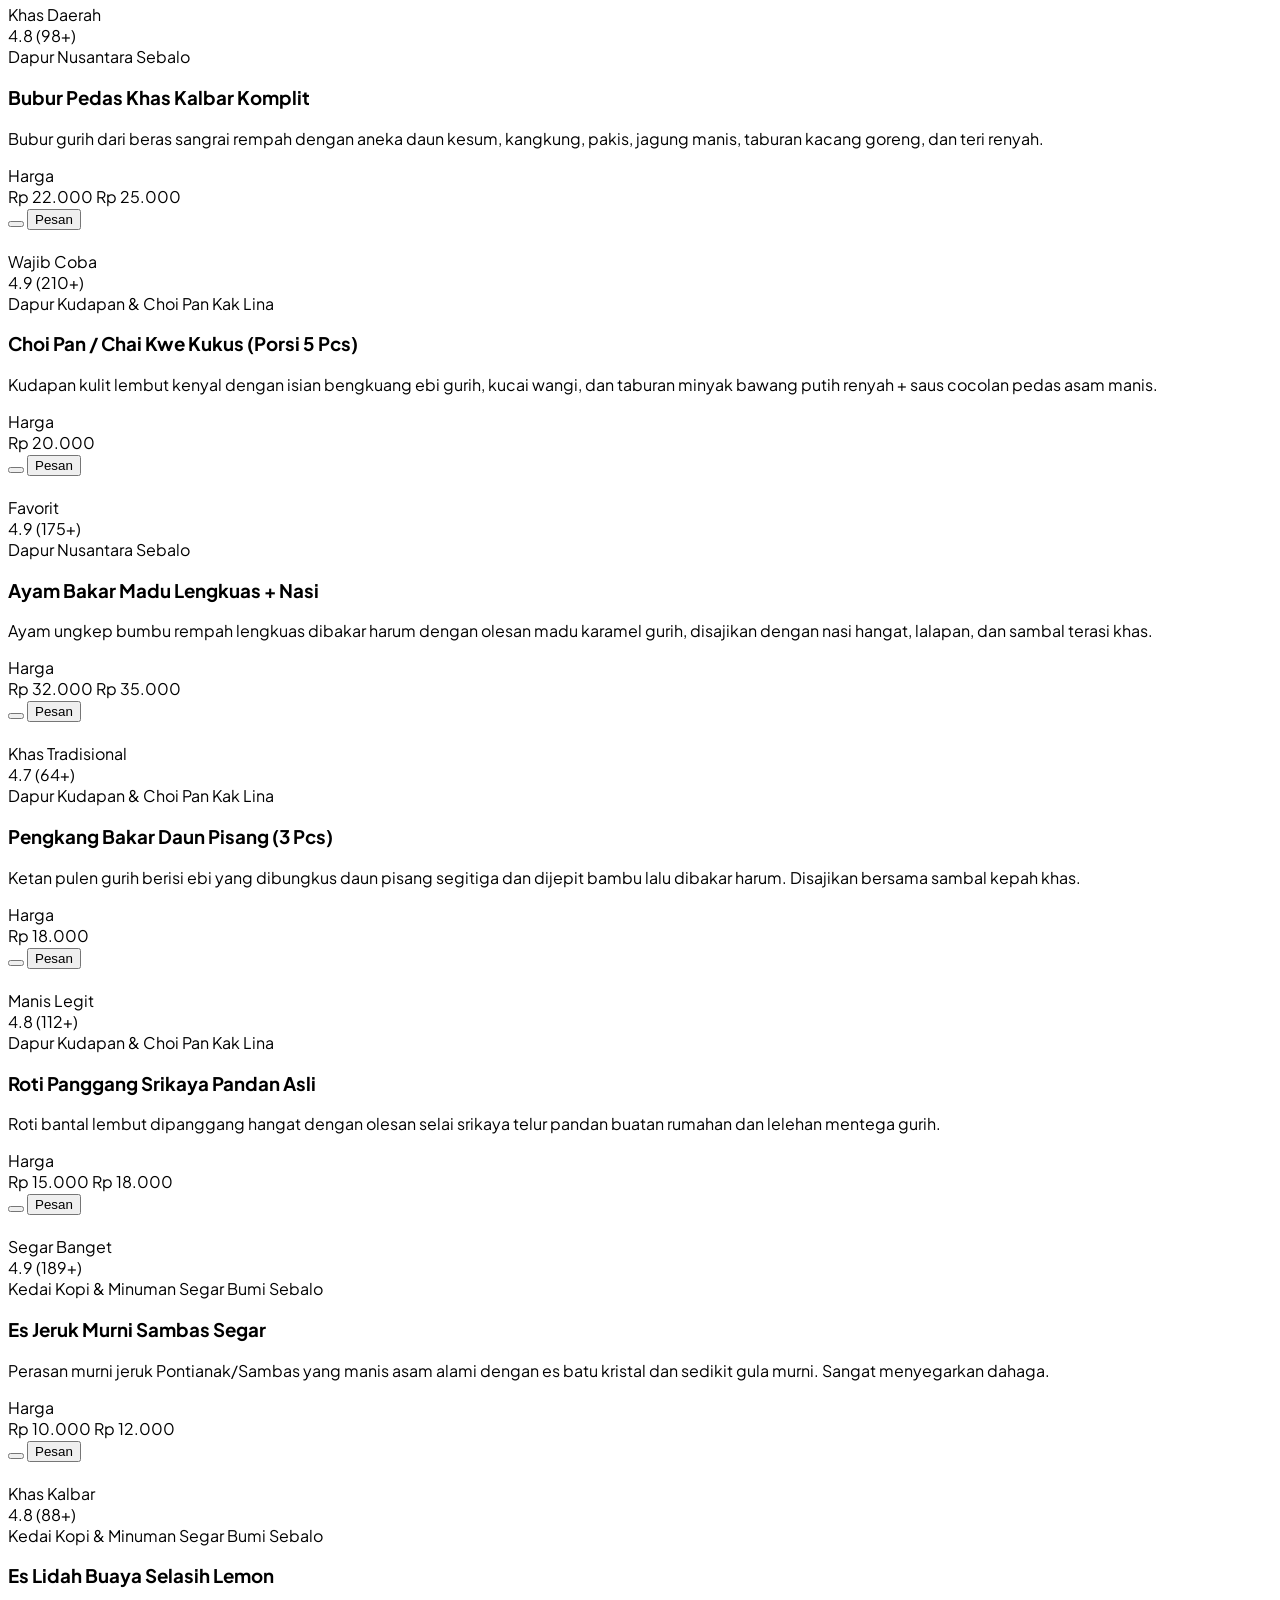
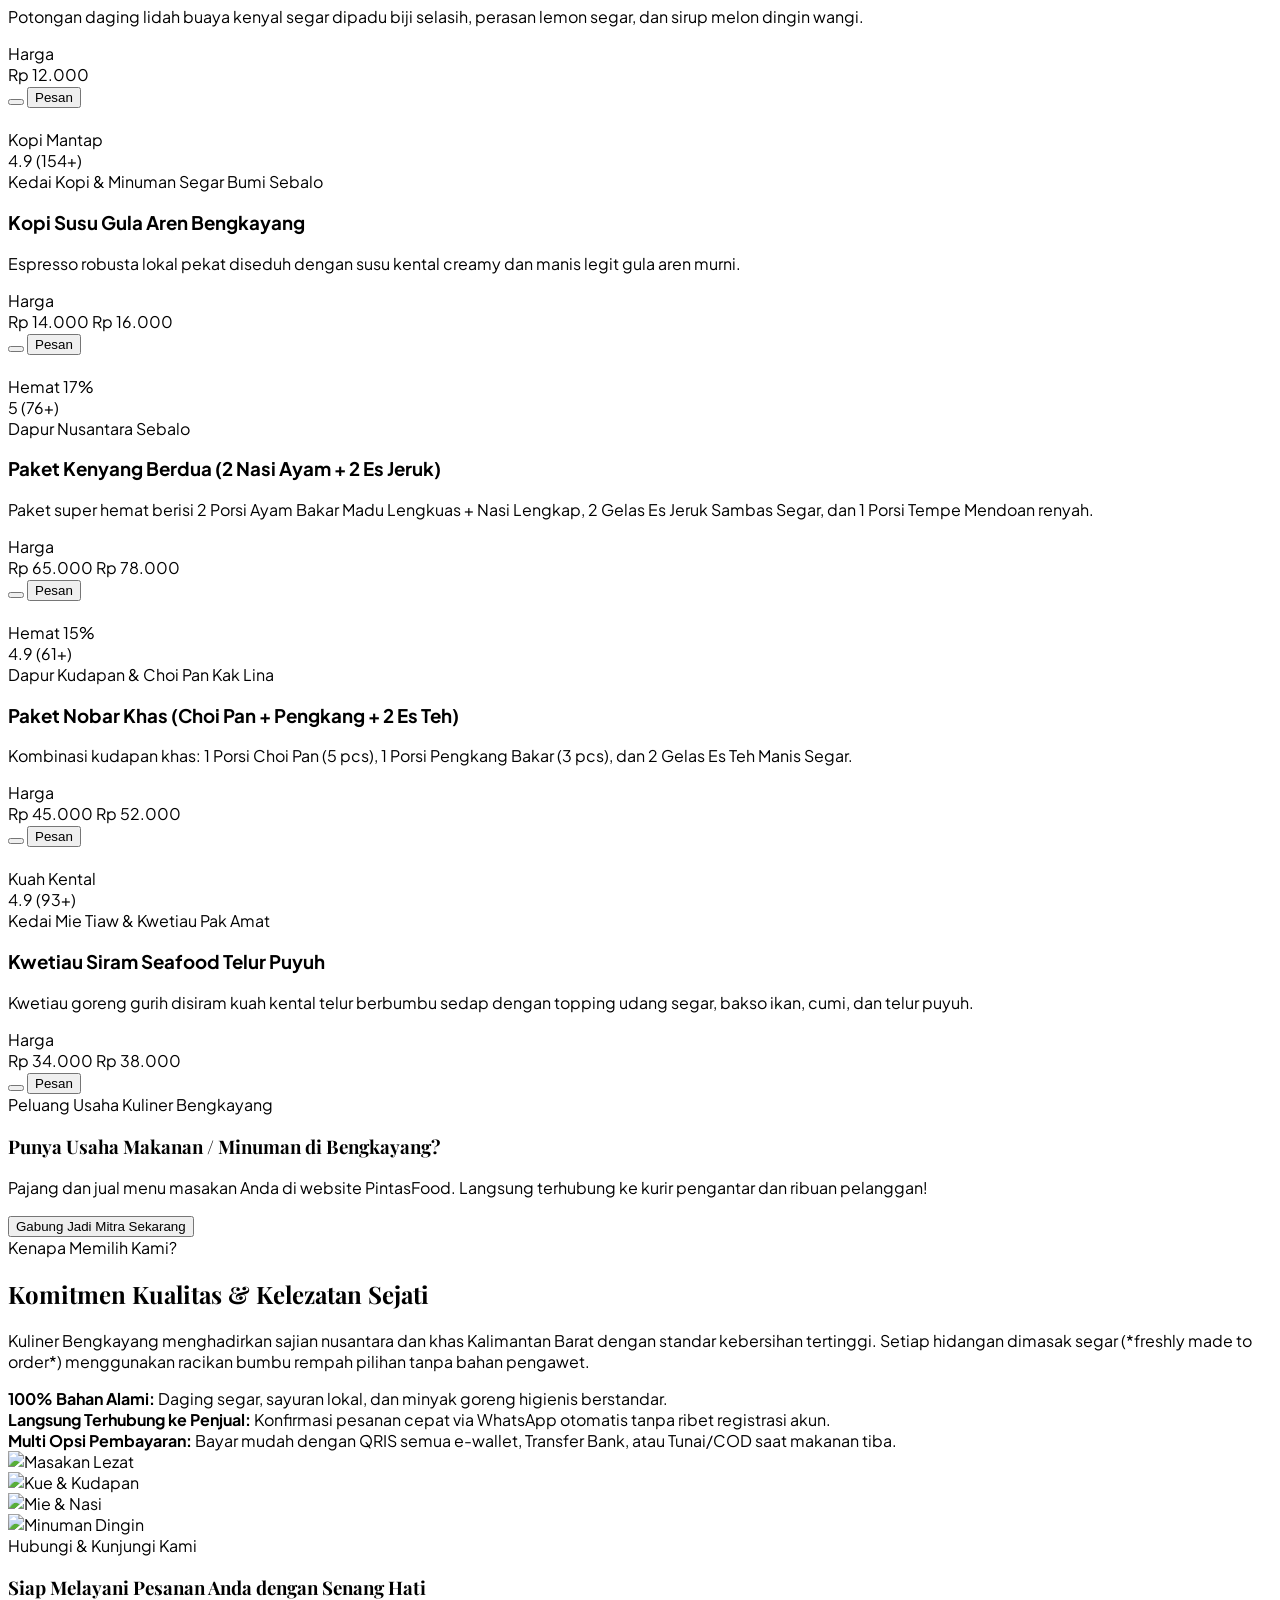
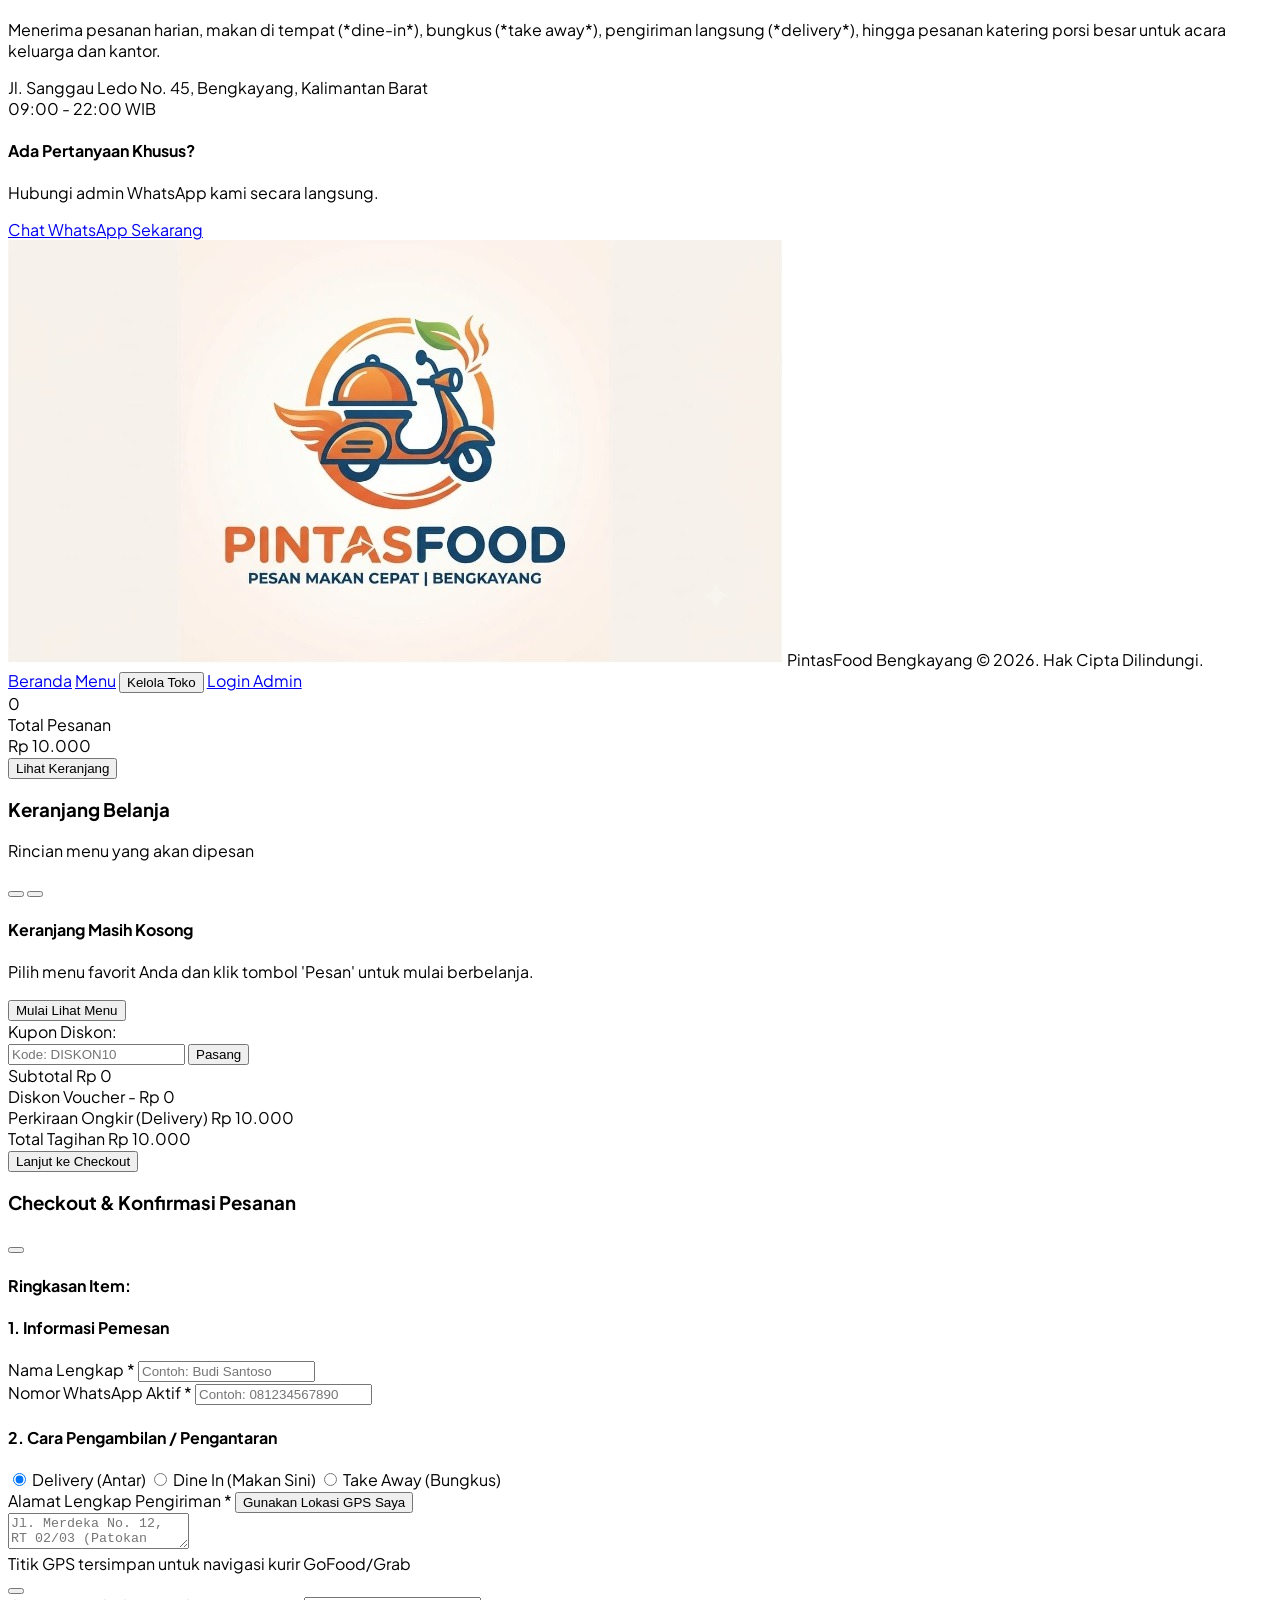
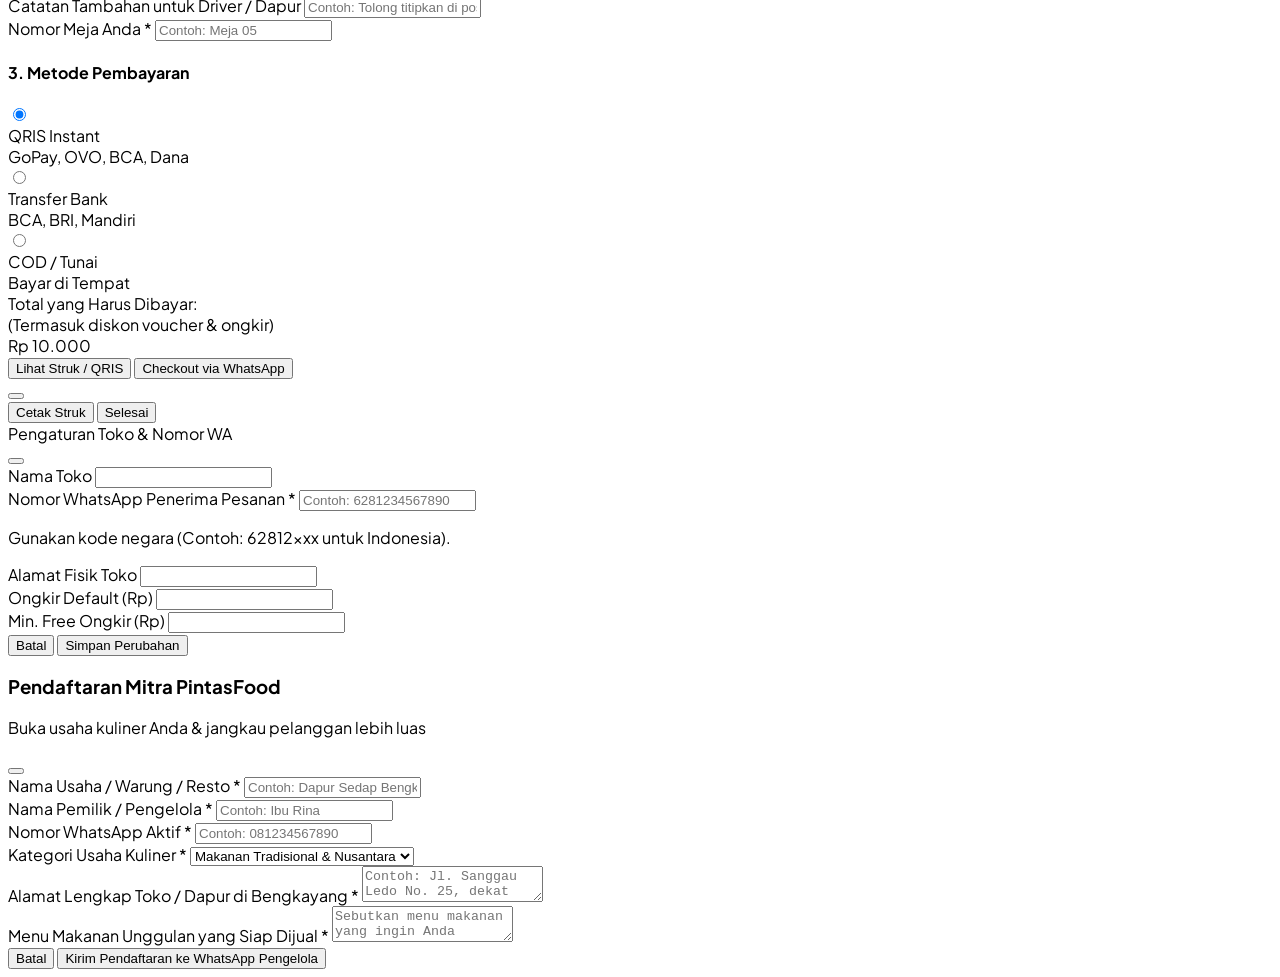
==== commit 69237b3c: "feat: add comprehensive Mitra Kuliner merchant partner system, catalogue filters, and admin manageme" ====
--- a/index.html
+++ b/index.html
@@ -64,6 +64,10 @@
         <!-- Desktop Navigation -->
         <nav class="hidden md:flex items-center gap-8 text-sm font-semibold text-slate-600">
           <a href="#menu" class="hover:text-orange-600 transition">Daftar Menu</a>
+          <a href="#mitra" class="hover:text-orange-600 transition flex items-center gap-1.5">
+            <i data-lucide="store" class="w-4 h-4 text-orange-600"></i>
+            <span>Mitra Kuliner</span>
+          </a>
           <a href="#promo" class="hover:text-orange-600 transition">Promo Spesial</a>
           <a href="#tentang" class="hover:text-orange-600 transition">Tentang Kami</a>
           <a href="#lokasi" class="hover:text-orange-600 transition">Lokasi & Kontak</a>
@@ -71,6 +75,16 @@
 
         <!-- Header Actions -->
         <div class="flex items-center gap-2 sm:gap-3">
+          <!-- Tombol Gabung Mitra Kuliner -->
+          <button 
+            type="button" 
+            onclick="openJoinMitraModal()" 
+            title="Daftarkan Usaha Kuliner Anda sebagai Mitra PintasFood"
+            class="hidden lg:flex items-center gap-1.5 px-3 py-2 text-emerald-700 bg-emerald-50 hover:bg-emerald-100 rounded-xl transition border border-emerald-200 text-xs font-bold">
+            <i data-lucide="handshake" class="w-4 h-4 text-emerald-600"></i>
+            <span>Gabung Mitra</span>
+          </button>
+
           <!-- Tombol Portal Driver / Kurir -->
           <a 
             href="driver.html" 
@@ -253,12 +267,42 @@
       </div>
     </section>
 
+    <!-- MITRA KULINER SECTION -->
+    <section id="mitra" class="py-12 sm:py-16 bg-white border-b border-slate-200/80">
+      <div class="max-w-7xl mx-auto px-4 sm:px-6 lg:px-8">
+        <div class="flex flex-col md:flex-row md:items-end justify-between gap-4 mb-8">
+          <div>
+            <div class="inline-flex items-center gap-2 text-xs font-bold text-orange-600 uppercase tracking-widest mb-2">
+              <i data-lucide="store" class="w-4 h-4"></i>
+              <span>Dapur & Resto Terverifikasi</span>
+            </div>
+            <h2 class="text-2xl sm:text-4xl font-extrabold text-slate-900 tracking-tight font-serif-title">
+              Mitra Kuliner Bengkayang
+            </h2>
+            <p class="text-xs sm:text-sm text-slate-500 mt-1">Pilih warung atau dapur kuliner favorit Anda di Bengkayang untuk melihat menu siap saji.</p>
+          </div>
+          <button 
+            type="button" 
+            onclick="openJoinMitraModal()" 
+            class="inline-flex items-center gap-2 px-4 py-2.5 bg-orange-50 hover:bg-orange-100 text-orange-700 border border-orange-200 rounded-xl text-xs font-bold transition self-start md:self-auto">
+            <i data-lucide="plus-circle" class="w-4 h-4 text-orange-600"></i>
+            <span>Daftarkan Usaha Kuliner Anda</span>
+          </button>
+        </div>
+
+        <!-- Grid Mitra Kuliner -->
+        <div id="merchantsGrid" class="grid grid-cols-1 sm:grid-cols-2 lg:grid-cols-4 gap-6">
+          <!-- Rendered by JS -->
+        </div>
+      </div>
+    </section>
+
     <!-- MENU SECTION -->
     <section id="menu" class="py-12 sm:py-16">
       <div class="max-w-7xl mx-auto px-4 sm:px-6 lg:px-8">
         
         <!-- Section Header -->
-        <div class="flex flex-col md:flex-row md:items-end justify-between gap-4 mb-8">
+        <div class="flex flex-col md:flex-row md:items-end justify-between gap-4 mb-6">
           <div>
             <div class="inline-flex items-center gap-2 text-xs font-bold text-orange-600 uppercase tracking-widest mb-2">
               <i data-lucide="sparkles" class="w-4 h-4"></i>
@@ -273,7 +317,18 @@
           </div>
         </div>
 
-        <!-- Search Bar & Filters -->
+        <!-- Filter Mitra Pilihan Dropdown / Bar -->
+        <div class="flex flex-col sm:flex-row items-stretch sm:items-center justify-between gap-3 mb-5 p-3.5 bg-white rounded-2xl border border-slate-200 shadow-sm">
+          <div class="flex items-center gap-2 text-xs font-bold text-slate-700 flex-shrink-0">
+            <i data-lucide="store" class="w-4 h-4 text-orange-600"></i>
+            <span>Pilih Toko / Mitra:</span>
+          </div>
+          <div id="merchantFilterTabs" class="flex items-center gap-2 overflow-x-auto pb-1 sm:pb-0 scrollbar-none w-full">
+            <!-- Rendered by JS -->
+          </div>
+        </div>
+
+        <!-- Search Bar & Category Filters -->
         <div class="flex flex-col md:flex-row items-center gap-4 mb-8">
           <!-- Live Search Input -->
           <div class="relative w-full md:w-80">
@@ -297,6 +352,24 @@
           <!-- Rendered by JS -->
         </div>
 
+      </div>
+    </section>
+
+    <!-- BANNER GABUNG MITRA SECTION -->
+    <section class="py-12 bg-gradient-to-r from-orange-600 via-amber-600 to-orange-700 text-white relative overflow-hidden">
+      <div class="max-w-7xl mx-auto px-4 sm:px-6 lg:px-8 relative z-10 flex flex-col md:flex-row items-center justify-between gap-6">
+        <div class="text-center md:text-left space-y-2">
+          <span class="inline-block px-3 py-1 bg-white/20 text-white rounded-full text-xs font-bold uppercase tracking-wider">Peluang Usaha Kuliner Bengkayang</span>
+          <h3 class="text-2xl sm:text-3xl font-extrabold tracking-tight font-serif-title">Punya Usaha Makanan / Minuman di Bengkayang?</h3>
+          <p class="text-sm text-orange-100 max-w-2xl leading-relaxed">Pajang dan jual menu masakan Anda di website PintasFood. Langsung terhubung ke kurir pengantar dan ribuan pelanggan!</p>
+        </div>
+        <button 
+          type="button" 
+          onclick="openJoinMitraModal()" 
+          class="px-6 py-3.5 bg-white text-orange-600 hover:bg-orange-50 active:scale-95 rounded-2xl font-black text-sm shadow-xl transition flex items-center gap-2 flex-shrink-0">
+          <i data-lucide="handshake" class="w-5 h-5 text-orange-600"></i>
+          <span>Gabung Jadi Mitra Sekarang</span>
+        </button>
       </div>
     </section>
 
@@ -835,12 +908,82 @@
     </div>
   </div>
 
+  <!-- ==================== MODAL GABUNG JADI MITRA KULINER ==================== -->
+  <div id="joinMitraModal" class="fixed inset-0 z-50 bg-black/60 backdrop-blur-sm hidden items-center justify-center p-4">
+    <div class="bg-white rounded-2xl max-w-lg w-full max-h-[92vh] overflow-y-auto shadow-2xl flex flex-col">
+      <div class="p-5 border-b border-slate-100 flex items-center justify-between bg-slate-50 sticky top-0 z-10">
+        <div class="flex items-center gap-2.5">
+          <div class="w-9 h-9 rounded-xl bg-orange-100 text-orange-600 flex items-center justify-center">
+            <i data-lucide="handshake" class="w-5 h-5"></i>
+          </div>
+          <div>
+            <h3 class="font-extrabold text-slate-800 text-base">Pendaftaran Mitra PintasFood</h3>
+            <p class="text-[11px] text-slate-500">Buka usaha kuliner Anda & jangkau pelanggan lebih luas</p>
+          </div>
+        </div>
+        <button onclick="closeJoinMitraModal()" class="text-slate-400 hover:text-slate-700 p-1">
+          <i data-lucide="x" class="w-5 h-5"></i>
+        </button>
+      </div>
+
+      <form onsubmit="handleJoinMitraSubmit(event)" class="p-5 sm:p-6 space-y-4">
+        <div>
+          <label class="block text-xs font-bold text-slate-700 uppercase mb-1">Nama Usaha / Warung / Resto *</label>
+          <input type="text" id="joinMitraName" required placeholder="Contoh: Dapur Sedap Bengkayang" class="w-full px-3.5 py-2.5 rounded-xl border border-slate-200 text-sm focus:ring-2 focus:ring-orange-500">
+        </div>
+
+        <div class="grid grid-cols-1 sm:grid-cols-2 gap-3">
+          <div>
+            <label class="block text-xs font-bold text-slate-700 uppercase mb-1">Nama Pemilik / Pengelola *</label>
+            <input type="text" id="joinMitraOwner" required placeholder="Contoh: Ibu Rina" class="w-full px-3.5 py-2.5 rounded-xl border border-slate-200 text-sm focus:ring-2 focus:ring-orange-500">
+          </div>
+          <div>
+            <label class="block text-xs font-bold text-slate-700 uppercase mb-1">Nomor WhatsApp Aktif *</label>
+            <input type="tel" id="joinMitraPhone" required placeholder="Contoh: 081234567890" class="w-full px-3.5 py-2.5 rounded-xl border border-slate-200 text-sm focus:ring-2 focus:ring-orange-500">
+          </div>
+        </div>
+
+        <div>
+          <label class="block text-xs font-bold text-slate-700 uppercase mb-1">Kategori Usaha Kuliner *</label>
+          <select id="joinMitraCategory" required class="w-full px-3.5 py-2.5 rounded-xl border border-slate-200 text-sm focus:ring-2 focus:ring-orange-500">
+            <option value="Makanan Tradisional & Nusantara">Makanan Tradisional & Nusantara</option>
+            <option value="Aneka Mie, Kwetiau & Bakso">Aneka Mie, Kwetiau & Bakso</option>
+            <option value="Cemilan & Kudapan Tradisional">Cemilan & Kudapan Tradisional</option>
+            <option value="Minuman Segar & Kopi">Minuman Segar & Kopi</option>
+            <option value="Kue & Roti Bakery">Kue & Roti Bakery</option>
+          </select>
+        </div>
+
+        <div>
+          <label class="block text-xs font-bold text-slate-700 uppercase mb-1">Alamat Lengkap Toko / Dapur di Bengkayang *</label>
+          <textarea id="joinMitraAddress" rows="2" required placeholder="Contoh: Jl. Sanggau Ledo No. 25, dekat simpang 4 pasar..." class="w-full px-3.5 py-2.5 rounded-xl border border-slate-200 text-sm focus:ring-2 focus:ring-orange-500"></textarea>
+        </div>
+
+        <div>
+          <label class="block text-xs font-bold text-slate-700 uppercase mb-1">Menu Makanan Unggulan yang Siap Dijual *</label>
+          <textarea id="joinMitraMenu" rows="2" required placeholder="Sebutkan menu makanan yang ingin Anda pajang (misal: Nasi Goreng Kampung, Es Pisang Ijo, dll)..." class="w-full px-3.5 py-2.5 rounded-xl border border-slate-200 text-sm focus:ring-2 focus:ring-orange-500"></textarea>
+        </div>
+
+        <div class="pt-3 border-t border-slate-100 flex justify-end gap-2 sticky bottom-0 bg-white">
+          <button type="button" onclick="closeJoinMitraModal()" class="px-4 py-2.5 bg-slate-100 hover:bg-slate-200 text-slate-700 font-bold text-xs rounded-xl transition">
+            Batal
+          </button>
+          <button type="submit" class="px-5 py-2.5 bg-emerald-600 hover:bg-emerald-700 text-white font-bold text-xs rounded-xl shadow-md transition flex items-center gap-1.5">
+            <i data-lucide="send" class="w-4 h-4"></i>
+            <span>Kirim Pendaftaran ke WhatsApp Pengelola</span>
+          </button>
+        </div>
+      </form>
+    </div>
+  </div>
+
   <!-- ==================== TOAST NOTIFICATION CONTAINER ==================== -->
   <div id="toastContainer" class="fixed top-24 right-4 sm:right-6 z-50 flex flex-col gap-2 pointer-events-none max-w-sm">
     <!-- Toasts dynamically appended here -->
   </div>
 
   <!-- Application Scripts -->
+  <script src="https://cdn.jsdelivr.net/npm/gun/gun.js"></script>
   <script src="js/cloud.js"></script>
   <script src="js/data.js"></script>
   <script src="js/app.js"></script>
